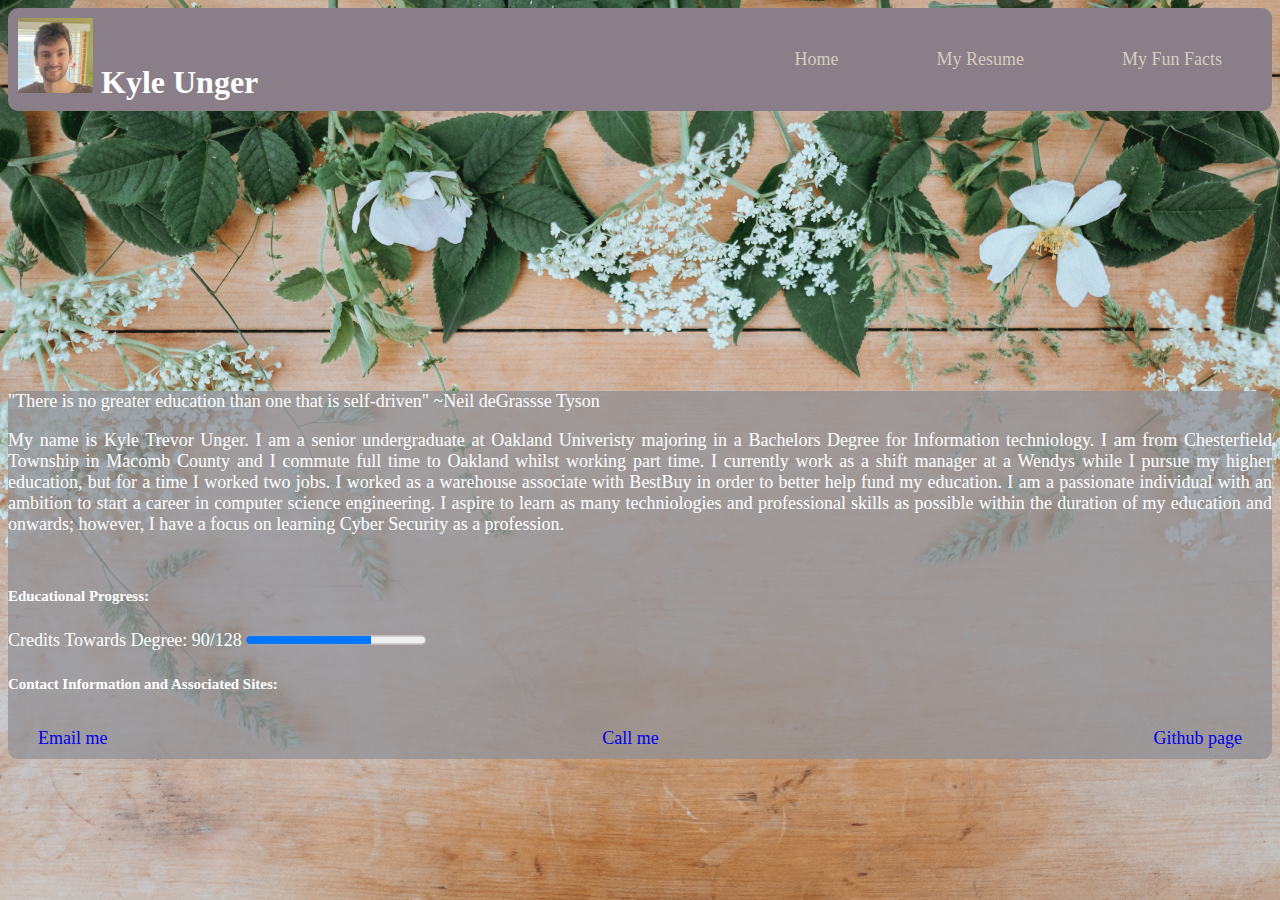
==== index.html @ aef0980e "CSS styling changes and reactive background image" ====
<!DOCTYPE html>
<!--Thiss is my resume-->
<html lang="en">

<head>
    <meta charset="UTF-8" />
    <meta name="" viewport" content="" width=device-width, initial-scale="1.0" <title>
    <title>Kyle Unger</title>
    <!--link to favicon-->
    <link rel="shortcut icon" href="img/bearfav.png" type="image/x-icon">

    <!--CSS libraries / files-->
    <!-- JS libraries/files-->
</head>

<body>
    <header id="page_header">

        <!--CSS file link-->
        <link rel="stylesheet" href="css/style.css" />

        <!--Nav menu container-->
        <nav id="navbar" class="navbar">

            <!--logo container-->
            <div id="logocontainer" class="logo">
                <img src="img/profile.jpg.png" alt="profile portfolio" height="75" width="75">
                <span><strong>Kyle Unger</strong></span>
            </div>

            <ul class="nav-links">

                <!--HAMBURGER menu checkbox-->
                <input type="checkbox" id="checkbox_toggle" />
                <label for="checkbox_toggle" class="hamburger">&#9776;</label>

                <!--Nav Menu Options-->
                <div class="menu">
                    <li><a href="./index.html" class="navOption">Home</a></li>
                    <li><a href="html/my_resume.html" class="navOption">My Resume</a></li>
                    <li> <a href="html/my_fun_facts.html" class="navOption">My Fun Facts</a></li>

                </div>
            </ul>
        </nav>
    </header>




    <footer id="page_footer" class="page_footer">

        <p> "There is no greater education than one that is self-driven" ~Neil deGrassse Tyson</p>
        <div class="intro">
            <p>My name is Kyle Trevor Unger. I am a senior undergraduate at Oakland Univeristy majoring in a Bachelors
                Degree
                for Information techniology.
                I am from Chesterfield Township in Macomb County and I commute full time to Oakland whilst working part
                time. I
                currently work as a shift manager
                at a Wendys while I pursue my higher education, but for a time I worked two jobs. I worked as a
                warehouse
                associate with
                BestBuy in order to better help fund my education.
                I am a passionate individual with an ambition to start a career in computer science engineering. I
                aspire to
                learn as many techniologies and professional skills
                as possible within the duration of my education and onwards; however, I have a focus on learning Cyber
                Security
                as a profession.
            </p>

        </div>



        <h5>Educational Progress:</h5>
        <label for="creditProgress">Credits Towards Degree: 90/128</label>
        <progress id="creditProgress" value="70" max="100"> 70% </progress>

        <h5>Contact Information and Associated Sites:</h5>
        <div class="contactinfo">
            <a href="mailto:kunger@oakland.edu">Email me</a>
            <a href="tel:+15555555555">Call me</a>
            <a href="https://github.com/Khiele">Github page</a>
        </div>



    </footer>
</body>
---- css/style.css ----
/*resets the browsers styling and choose alt box model option */

.layout {
    width: 1366px;
    height: 768px;

    display: grid;
    grid:
        "header" auto "main" 1fr "footer" auto / 1fr;
    gap: 8px;

}

.header {
    grid-area: header;
}

.main {
    grid-area: main;
}

.footer {
    grid-area: footer;


}


body {
    font-family: cursive;
    background-image: url("../img/background2.png");
    background-repeat: no-repeat;
    background-size: cover;
    background-attachment: fixed;
    background-image: center;

}

a {
    text-decoration: none;
}

li {
    list-style: none;
}

table,
th,
td {
    border: 1px solid white;

}

/*style the layout of the navbar */
.navbar {
    display: flex;
    justify-content: space-between;
    align-items: center;
    padding: 10px;
    background-color: rgb(138, 126, 137);
    border-radius: 10px;
    color: #ffffff;
    margin-bottom: 280px;
    m
}

.nav-links a {
    color: #d4cdbf
}

/* styling of the logo */
.logo {
    font-size: 32px;
}

/*styling the menu */

.menu {
    display: flex;
    gap: 1em;
    font-size: 18px;
}

/*sudo class lists */
.menu li:hover {
    background-color: #bfbcbe;
    border-radius: 5px;
    /*transition for hover of menu*/
    transition: 0.3s, ease-in;
}

.menu li {
    padding: 10px 40px;
}

/*hiding checkbox */
input[type=checkbox] {
    display: none;
}

.hamburger {
    display: none;
    font-size: 24px;
    user-select: none;
}

/*responsive design using CSS queries */
@media (max-width: 786px) {
    .menu {
        display: none;
        position: absolute;
        background-color: teal;
        right: 0;
        left: 0;
        text-align: center;
        padding: 16px;

    }


    .menu li:hover {
        display: inline-block;
        background-color: blanchedalmond;
        transition: 0.3s, ease;

    }

    .menu li+li {
        margin-top: 12px;
    }

    input[type=checkbox]:checked~.menu {
        display: block;
    }

    .hamburger {
        display: block;
    }

}

/* styling of footer and main content based off hero section design template */
.page_footer {
    color: #ffffff;
    font-size: 18px;
    background-color: rgba(144, 144, 150, 0.749);

    border-radius: 10px;

}

.contactinfo {
    display: flex;
    justify-content: space-between;
    padding: 10px 30px;
}

/* intro paragraph spacing */
.intro {
    text-align: justify;

    padding-bottom: 10px;
}
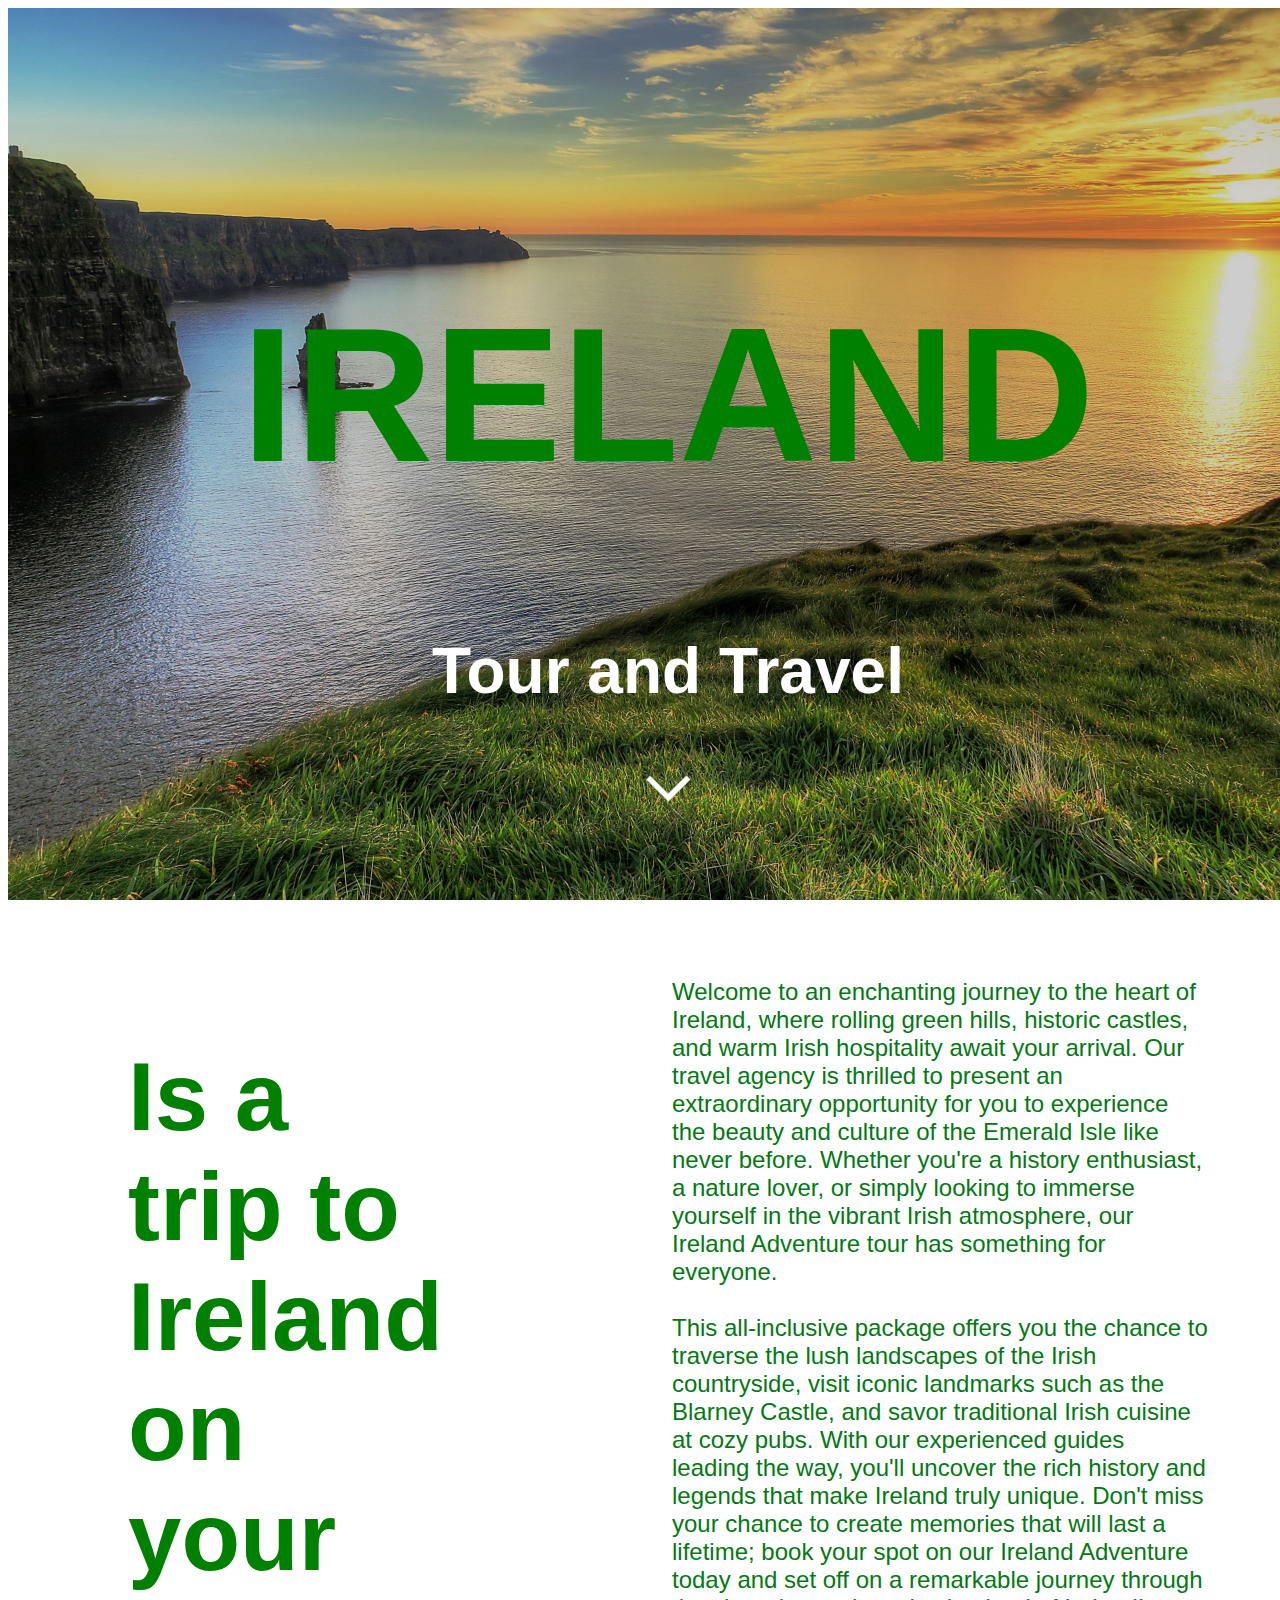
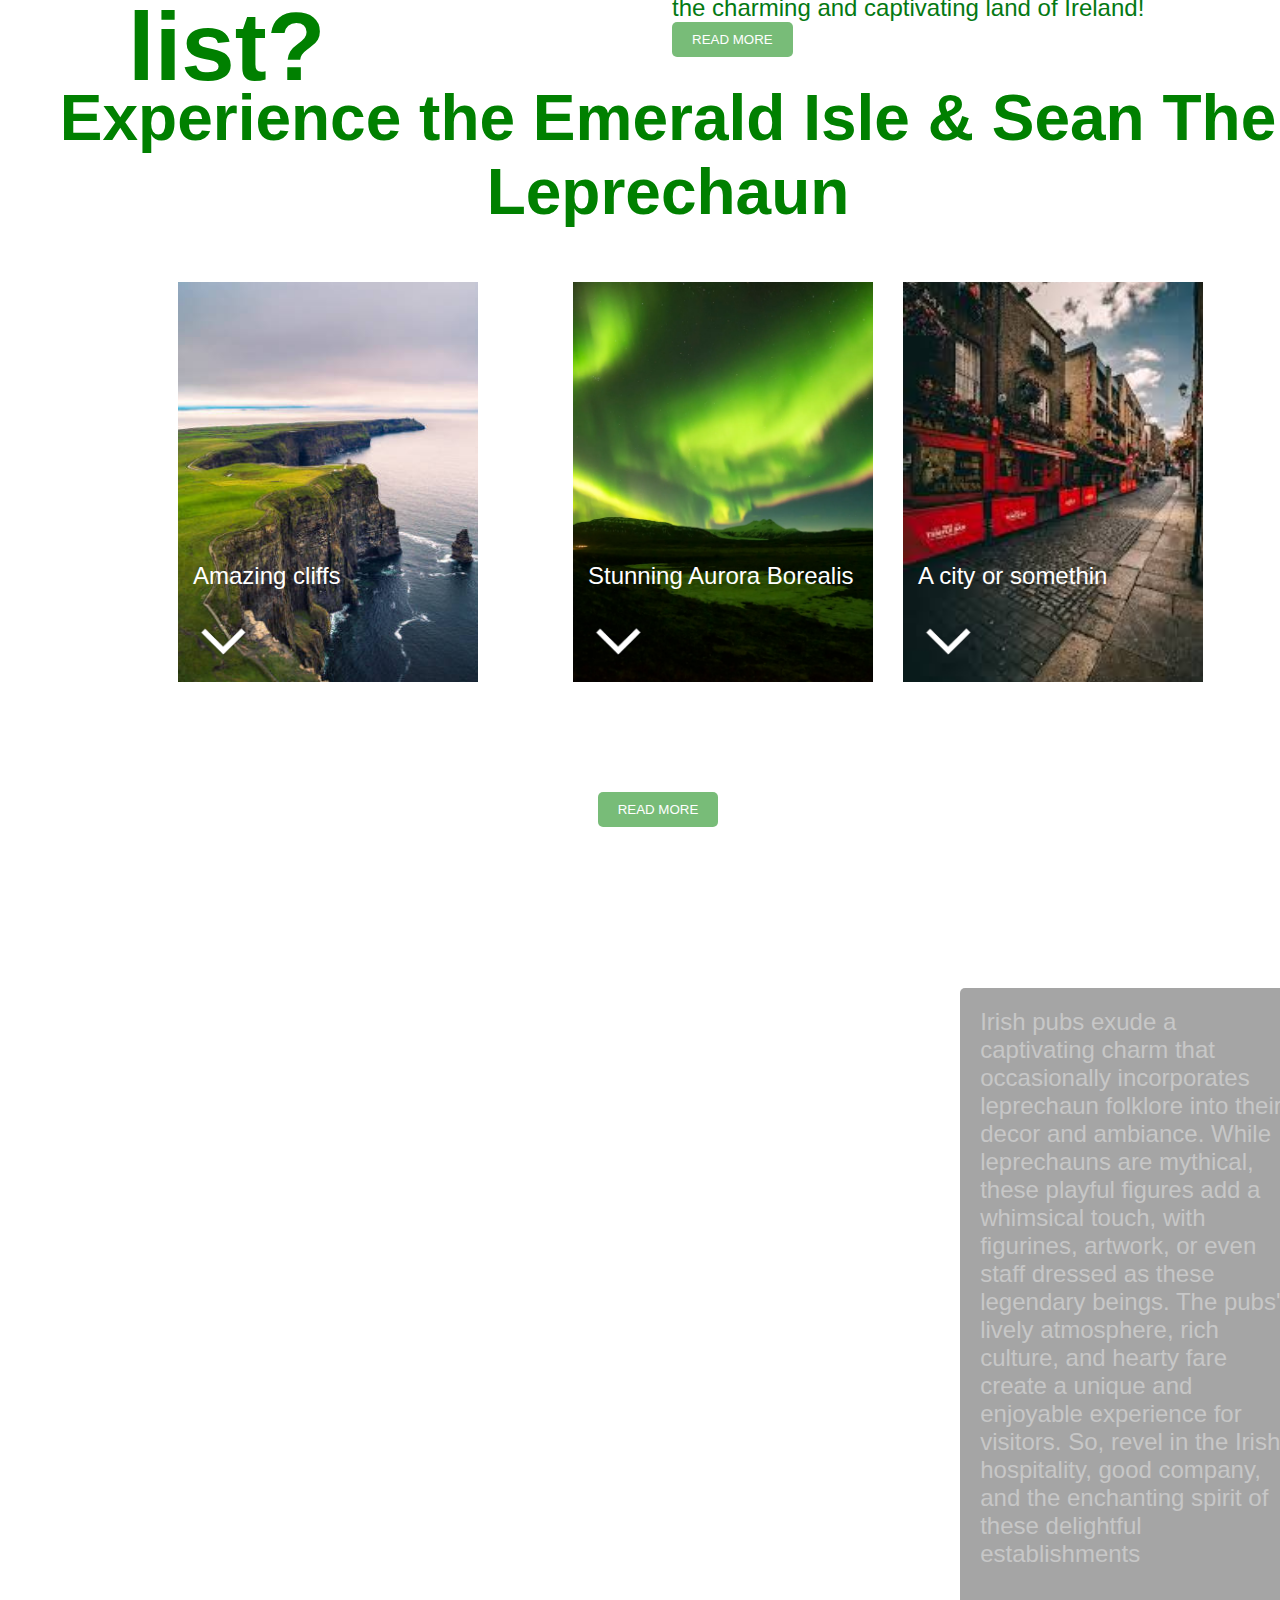
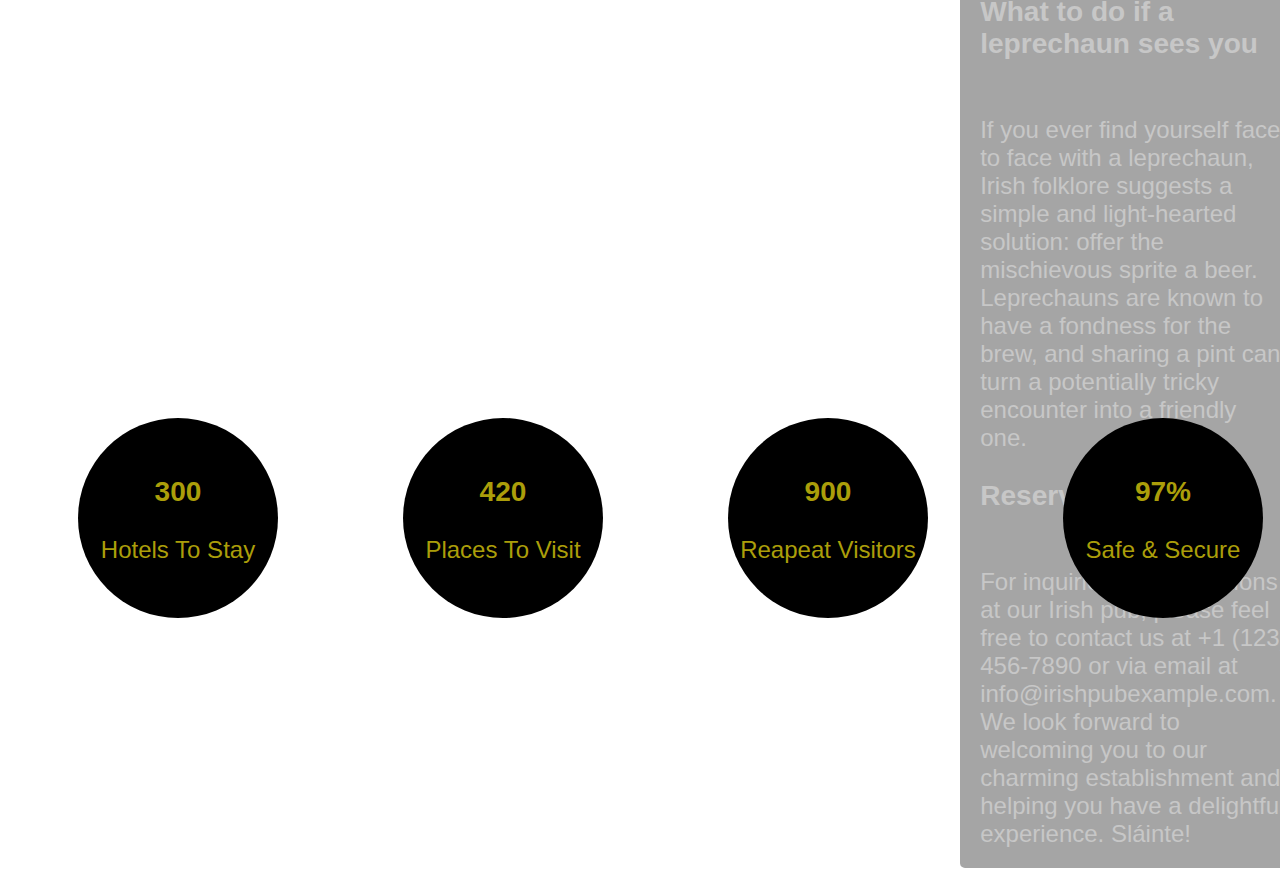
==== commit 95d60ad4: "start of homework 4" ====
--- a/index.html
+++ b/index.html
@@ -19,72 +19,173 @@
         <!--CSS file link-->
         <link rel="stylesheet" href="css/style.css" />
 
-        <!--Nav menu container-->
-        <nav id="navbar" class="navbar">
-
-            <!--logo container-->
-            <div id="logocontainer" class="logo">
-                <img src="img/profile.jpg.png" alt="profile portfolio" height="75" width="75">
-                <span><strong>Kyle Unger</strong></span>
-            </div>
-
-            <ul class="nav-links">
-
-                <!--HAMBURGER menu checkbox-->
-                <input type="checkbox" id="checkbox_toggle" />
-                <label for="checkbox_toggle" class="hamburger">&#9776;</label>
-
-                <!--Nav Menu Options-->
-                <div class="menu">
-                    <li><a href="./index.html" class="navOption">Home</a></li>
-                    <li><a href="html/my_resume.html" class="navOption">My Resume</a></li>
-                    <li> <a href="html/my_fun_facts.html" class="navOption">My Fun Facts</a></li>
-
-                </div>
-            </ul>
-        </nav>
     </header>
 
+    <!--Title Page-->
+    <section id="titlePage" class="titlePage">
+        <div class="section1heading">
+            <h1>IRELAND</h1>
+        </div>
+        <h2>Tour and Travel</h2>
+        <div class="arrow-container">
+            <a href="#scroll-down" class="arrowtitle-link"><img src="img/arrow.png" class="arrow-image"> </a>
+        </div>
 
+    </section>
 
+    <!--Section 2-->
+    <section id="section2" class="section2">
+        <!--section 2 heading-->
+        <div class="section2heading">
+            <h1>Is a trip to Ireland on your list?</h1>
+        </div>
+        <!--section 2 content-->
+        <div class="section2content">
+            <content>
+                Welcome to an enchanting journey to the heart of Ireland, where rolling green hills, historic castles,
+                and warm Irish hospitality await your arrival. Our travel agency is thrilled to present an extraordinary
+                opportunity for you to experience the beauty and culture of the Emerald Isle like never before. Whether
+                you're a history enthusiast, a nature lover, or simply looking to immerse yourself in the vibrant Irish
+                atmosphere, our Ireland Adventure tour has something for everyone.
+            </content>
+            <br>
+            <br>
+            <content>
+                This all-inclusive package offers you the chance to traverse the lush landscapes of the Irish
+                countryside, visit iconic landmarks such as the Blarney Castle, and savor traditional Irish cuisine at
+                cozy pubs. With our experienced guides leading the way, you'll uncover the rich history and legends that
+                make Ireland truly unique. Don't miss your chance to create memories that will last a lifetime; book
+                your spot on our Ireland Adventure today and set off on a remarkable journey through the charming and
+                captivating land of Ireland!
+            </content>
+            <br>
+            <!--Button for read more-->
+            <a href="more-content.html">
+                <button class="buttonContainer">Read More</button>
+            </a>
+        </div>
+
+    </section>
+    <!--Section 3 structuring-->
+    <div class="section3">
+        <section>
+            <div class="section3heading">
+                <h1>Experience the Emerald Isle & Sean The Leprechaun</h1>
+            </div>
+            <div class="sect3grid">
+                <div class="sect3col1">
+                    <div class="sect3content">
+                        <content>
+                            <p>Amazing cliffs</p>
+                            <a href="#scroll-down" class="arrow-link"><img src="img/arrow.png" class="arrow-image">
+                            </a>
+                        </content>
+                    </div>
+                </div>
+                <div class="sect3col2">
+                    <div class="sect3content">
+                        <content>
+                            <p>Stunning Aurora Borealis</p>
+                            <a href="#scroll-down" class="arrow-link"><img src="img/arrow.png" class="arrow-image">
+                            </a>
+                        </content>
+                    </div>
+                </div>
+                <div class="sect3col3">
+                    <div class="sect3content">
+                        <content>
+                            <p>A city or somethin</p>
+                            <a href="#scroll-down" class="arrow-link"><img src="img/arrow.png" class="arrow-image">
+                            </a>
+                        </content>
+                    </div>
+                </div>
+            </div>
+            <!--Button for read more-->
+            <div class="section3button">
+                <a href="more-content.html">
+                    <button class="buttonContainer">Read More</button>
+                </a>
+            </div>
+        </section>
+    </div>
+    <!--section 4 strucuring-->
+    <section id="section4" class="section4">
+        <!--section 4 heading-->
+        <div class="section4heading">
+            <h1>Leprechauns, Rainbows, Pots of Gold, Pints of Beer</h1>
+        </div>
+        <!--section 4 content-->
+        <div class="section4content">
+            <content>
+                Irish pubs exude a captivating charm that occasionally incorporates leprechaun folklore into their
+                decor
+                and ambiance. While leprechauns are mythical, these playful figures add a whimsical touch, with
+                figurines, artwork, or even staff dressed as these legendary beings. The pubs' lively atmosphere,
+                rich
+                culture, and hearty fare create a unique and enjoyable experience for visitors. So, revel in the
+                Irish
+                hospitality, good company, and the enchanting spirit of these delightful establishments
+            </content>
+            <br>
+            <h3>What to do if a leprechaun sees you</h3>
+            <br>
+            <content>
+                If you ever find yourself face to face with a leprechaun, Irish folklore suggests a simple and
+                light-hearted solution: offer the mischievous sprite a beer. Leprechauns are known to have a fondness
+                for the brew, and sharing a pint can turn a potentially tricky encounter into a friendly one.
+            </content>
+            <br>
+            <h3>Reservations</h3>
+            <br>
+            <content>
+                For inquiries or reservations at our Irish pub, please feel free to contact us at +1 (123) 456-7890 or
+                via email at info@irishpubexample.com. We look forward to welcoming you to our charming establishment
+                and helping you have a delightful experience. Sláinte!
+            </content>
+        </div>
+    </section>
+    <!--Section 5 structuring-->
+    <div class="section5">
+        <section>
+            <div class="sect5grid">
+                <div class="sect5col1">
+                    <div class="sect5content">
+                        <content>
+                            <h3>300</h3>
+                            <p>Hotels To Stay</p>
+                        </content>
+                    </div>
+                </div>
+                <div class="sect5col2">
+                    <div class="sect5content">
+                        <content>
+                            <h3>420</h3>
+                            <p>Places To Visit</p>
+                        </content>
+                    </div>
+                </div>
+                <div class="sect5col3">
+                    <div class="sect5content">
+                        <content>
+                            <h3>900</h3>
+                            <p>Reapeat Visitors</p>
+                        </content>
+                    </div>
+                </div>
+                <div class="sect5col4">
+                    <div class="sect5content">
+                        <content>
+                            <h3>97%</h3>
+                            <p>Safe & Secure</p>
+                        </content>
+                    </div>
+                </div>
+            </div>
+        </section>
+    </div>
 
     <footer id="page_footer" class="page_footer">
-
-        <p> "There is no greater education than one that is self-driven" ~Neil deGrassse Tyson</p>
-        <div class="intro">
-            <p>My name is Kyle Trevor Unger. I am a senior undergraduate at Oakland Univeristy majoring in a Bachelors
-                Degree
-                for Information techniology.
-                I am from Chesterfield Township in Macomb County and I commute full time to Oakland whilst working part
-                time. I
-                currently work as a shift manager
-                at a Wendys while I pursue my higher education, but for a time I worked two jobs. I worked as a
-                warehouse
-                associate with
-                BestBuy in order to better help fund my education.
-                I am a passionate individual with an ambition to start a career in computer science engineering. I
-                aspire to
-                learn as many techniologies and professional skills
-                as possible within the duration of my education and onwards; however, I have a focus on learning Cyber
-                Security
-                as a profession.
-            </p>
-
-        </div>
-
-
-
-        <h5>Educational Progress:</h5>
-        <label for="creditProgress">Credits Towards Degree: 90/128</label>
-        <progress id="creditProgress" value="70" max="100"> 70% </progress>
-
-        <h5>Contact Information and Associated Sites:</h5>
-        <div class="contactinfo">
-            <a href="mailto:kunger@oakland.edu">Email me</a>
-            <a href="tel:+15555555555">Call me</a>
-            <a href="https://github.com/Khiele">Github page</a>
-        </div>
-
 
 
     </footer>
--- a/css/style.css
+++ b/css/style.css
@@ -1,163 +1,357 @@
-/*resets the browsers styling and choose alt box model option */
-
-.layout {
-    width: 1366px;
-    height: 768px;
-
+/*styling of all h2 headers */
+h2 {
+    text-align: center;
+    color: #ffffff;
+    font-size: 4em;
+    font-family: Arial, Helvetica, sans-serif;
+}
+
+/*CSS for section one */
+.titlePage {
+
+    height: 100vh;
+    width: 100vw;
+
+    background-image: url("../img/irelandHome.png");
+    padding: 20px;
+    background-repeat: no-repeat;
+    background-size: cover;
+    background-attachment: fixed;
+    background-position: center center;
+}
+
+.section1heading {
+    text-align: center;
+    margin-top: 20%;
+    color: #008000;
+    font-size: 6em;
+    font-family: Arial, Helvetica, sans-serif;
+}
+
+/*CSS layout for section 2 */
+.section2 {
+    height: 70vh;
+    width: 100vw;
+
+
+    /*Two column CSS layout */
     display: grid;
     grid:
-        "header" auto "main" 1fr "footer" auto / 1fr;
+        "section2heading section2content" 1fr / 1fr 1fr;
     gap: 8px;
 
-}
-
-.header {
-    grid-area: header;
-}
-
-.main {
-    grid-area: main;
-}
-
-.footer {
-    grid-area: footer;
-
-
-}
-
-
-body {
-    font-family: cursive;
-    background-image: url("../img/background2.png");
-    background-repeat: no-repeat;
-    background-size: cover;
-    background-attachment: fixed;
-    background-image: center;
-
-}
-
-a {
-    text-decoration: none;
-}
-
-li {
-    list-style: none;
-}
-
-table,
-th,
-td {
-    border: 1px solid white;
-
-}
-
-/*style the layout of the navbar */
-.navbar {
+
+    background-image: url("../img/lighthouse.png");
+    padding: 20px;
+    background-repeat: no-repeat;
+    background-size: cover;
+    background-attachment: fixed;
+    background-position: center center;
+}
+
+.section2heading {
+    grid-area: section2heading;
+    text-align: left;
+    margin-top: 10px;
+    margin-right: 200px;
+    margin-left: 100px;
+    color: #008000;
+    font-size: 3em;
+    font-family: Arial, Helvetica, sans-serif;
+}
+
+.section2content {
+    grid-area: section2content;
+    margin-top: 10px;
+    padding-right: 100px;
+    margin-bottom: 10px;
+    text-align: left;
+    color: #047913;
+    font-size: 1.5em;
+    font-family: 'Franklin Gothic Medium', 'Arial Narrow', Arial, sans-serif;
+}
+
+
+
+/* Section 3 styling */
+.section3 {
+    height: 100vh;
+    width: 100vw;
+
+    background-image: url("../img/flowers.png");
+    padding: 20px;
+    background-repeat: no-repeat;
+    background-size: cover;
+    background-attachment: fixed;
+    background-position: center center;
+}
+
+.section3heading {
+    text-align: center;
+    margin-top: 10px;
+    color: #008000;
+    font-size: 2em;
+    font-family: Arial, Helvetica, sans-serif;
+}
+
+/* setting the grid of the three pictures setting */
+.sect3grid {
+    display: grid;
+    grid:
+        "sect3col1 sect3col2 sect3col3" 0.7fr / 1fr 1fr 1fr;
+    gap: 0px 20px;
+}
+
+.sect3col1 {
+    width: 300px;
+    height: 400px;
+
+    background-image: url("../img/test1.jpg");
+    background-repeat: no-repeat;
+    background-size: cover;
+    background-position: 50% 50%;
+    background-position: center center;
+
+    /*css box plot margin settings */
+    grid-area: sect3col1;
+    margin-left: 150px;
+    margin-top: 10px;
+    margin-bottom: 10px;
+
+}
+
+.sect3col2 {
+    width: 300px;
+    height: 400px;
+
+    background-image: url("../img/aurora.png");
+    background-repeat: no-repeat;
+    background-size: cover;
+    background-position: center center;
+
+
+    /*css box plot margin settings */
+    grid-area: sect3col2;
+    margin-left: 75px;
+    margin-right: 10px;
+    margin-top: 10px;
+    margin-bottom: 10px;
+}
+
+.sect3col3 {
+
+    width: 300px;
+    height: 400px;
+
+    grid-area: sect3col3;
+    background-image: url("../img/city.png");
+    background-repeat: no-repeat;
+    background-size: cover;
+    background-position: center center;
+
+    /*css box plot margin settings */
+    margin-right: 150px;
+    margin-top: 10px;
+    margin-bottom: 10x;
+}
+
+.sect3content {
+    margin-top: 280px;
+    padding-left: 15px;
+    text-align: left;
+    color: #ffffff;
+    font-size: 1.5em;
+    font-family: 'Franklin Gothic Medium', 'Arial Narrow', Arial, sans-serif;
+}
+
+.section3button {
+    text-align: center;
+    margin-top: 100px;
+    padding-right: 20px;
+}
+
+
+/*CSS layout for section 4 */
+.section4 {
+    height: 100vh;
+    width: 100vw;
+
+
+    /*Two column CSS layout */
+    display: grid;
+    grid:
+        "section2heading section2content" 1fr / 1fr 1fr;
+    gap: 8px;
+
+
+    background-image: url("../img/pub.png");
+    padding: 20px;
+    background-repeat: no-repeat;
+    background-size: cover;
+    background-attachment: fixed;
+    background-position: center center;
+}
+
+.section4heading {
+    grid-area: section2heading;
+    text-align: left;
+    margin-top: 10px;
+    margin-right: 200px;
+    margin-left: 100px;
+    color: #ffffff;
+    font-size: 3em;
+    font-family: Arial, Helvetica, sans-serif;
+}
+
+.section4content {
+    grid-area: section2content;
+    margin-top: 10px;
+    padding-right: 100px;
+    padding: 20px;
+    margin-bottom: 10px;
+    text-align: left;
+    color: #c7c7c7;
+    font-size: 1.5em;
+    font-family: 'Franklin Gothic Medium', 'Arial Narrow', Arial, sans-serif;
+
+    background-color: #52525284;
+    border: 20px;
+    border-radius: 5px;
+}
+
+
+/* Section 5 styling */
+.section5 {
+    height: 50vh;
+    width: 100vw;
+
+    background-image: url("../img/castle2.png");
+    padding: 20px;
+    background-repeat: no-repeat;
+    background-size: cover;
+    background-attachment: fixed;
+    background-position: center center;
+}
+
+.section5heading {
+    text-align: center;
+    margin-top: 10px;
+    color: #008000;
+    font-size: 2em;
+    font-family: Arial, Helvetica, sans-serif;
+}
+
+/* setting the grid of the four pictures setting */
+.sect5grid {
+    display: grid;
+    grid:
+        "sect5col1 sect5col2 sect5col3 sect5col4" 0.7fr / 1fr 1fr 1fr 1fr;
+    gap: 0px 20px;
+}
+
+.sect5col1 {
+    width: 200px;
+    height: 200px;
+    background-color: #000000;
+    /* Black color for the circle */
+    border-radius: 50%;
+    /* Makes the background a circle */
     display: flex;
-    justify-content: space-between;
+    justify-content: center;
     align-items: center;
-    padding: 10px;
-    background-color: rgb(138, 126, 137);
-    border-radius: 10px;
-    color: #ffffff;
-    margin-bottom: 280px;
-    m
-}
-
-.nav-links a {
-    color: #d4cdbf
-}
-
-/* styling of the logo */
-.logo {
-    font-size: 32px;
-}
-
-/*styling the menu */
-
-.menu {
+
+    /*css box plot margin settings */
+    grid-area: sect5col1;
+    margin-top: 100px;
+    margin-left: 50px;
+
+
+}
+
+.sect5col2 {
+    width: 200px;
+    height: 200px;
+    background-color: #000000;
+    /* Black color for the circle */
+    border-radius: 50%;
+    /* Makes the background a circle */
     display: flex;
-    gap: 1em;
-    font-size: 18px;
-}
-
-/*sudo class lists */
-.menu li:hover {
-    background-color: #bfbcbe;
+    justify-content: center;
+    align-items: center;
+
+
+    /*css box plot margin settings */
+    grid-area: sect5col2;
+    margin-top: 100px;
+    margin-left: 50px;
+
+}
+
+.sect5col3 {
+
+    width: 200px;
+    height: 200px;
+    background-color: #000000;
+    /* Black color for the circle */
+    border-radius: 50%;
+    /* Makes the background a circle */
+    display: flex;
+    justify-content: center;
+    align-items: center;
+
+    /*css box plot margin settings */
+    margin-top: 100px;
+    margin-left: 50px;
+
+}
+
+.sect5col4 {
+
+    width: 200px;
+    height: 200px;
+    background-color: #000000;
+    /* Black color for the circle */
+    border-radius: 50%;
+    /* Makes the background a circle */
+    display: flex;
+    justify-content: center;
+    align-items: center;
+    margin-top: 100px;
+    margin-left: 60px;
+
+
+}
+
+.sect5content {
+
+    text-align: center;
+    color: #ab9e0a;
+    font-size: 1.5em;
+    font-family: 'Franklin Gothic Medium', 'Arial Narrow', Arial, sans-serif;
+}
+
+
+.buttonContainer {
+
+    background-color: #00800087;
+    color: #ffffff;
+    padding: 10px 20px;
+    border: 10px;
     border-radius: 5px;
-    /*transition for hover of menu*/
-    transition: 0.3s, ease-in;
-}
-
-.menu li {
-    padding: 10px 40px;
-}
-
-/*hiding checkbox */
-input[type=checkbox] {
-    display: none;
-}
-
-.hamburger {
-    display: none;
-    font-size: 24px;
-    user-select: none;
-}
-
-/*responsive design using CSS queries */
-@media (max-width: 786px) {
-    .menu {
-        display: none;
-        position: absolute;
-        background-color: teal;
-        right: 0;
-        left: 0;
-        text-align: center;
-        padding: 16px;
-
-    }
-
-
-    .menu li:hover {
-        display: inline-block;
-        background-color: blanchedalmond;
-        transition: 0.3s, ease;
-
-    }
-
-    .menu li+li {
-        margin-top: 12px;
-    }
-
-    input[type=checkbox]:checked~.menu {
-        display: block;
-    }
-
-    .hamburger {
-        display: block;
-    }
-
-}
-
-/* styling of footer and main content based off hero section design template */
-.page_footer {
-    color: #ffffff;
-    font-size: 18px;
-    background-color: rgba(144, 144, 150, 0.749);
-
-    border-radius: 10px;
-
-}
-
-.contactinfo {
-    display: flex;
-    justify-content: space-between;
-    padding: 10px 30px;
-}
-
-/* intro paragraph spacing */
-.intro {
-    text-align: justify;
-
-    padding-bottom: 10px;
+    text-transform: uppercase;
+    cursor: pointer;
+}
+
+/*displays all arrow pngs */
+.arrow-container {
+    text-align: center;
+    color: #ffffff;
+    font-size: 1em;
+    font-family: Arial, Helvetica, sans-serif;
+}
+
+/*size of the arrow images */
+.arrow-image {
+    width: 60px;
+    height: 60px;
 }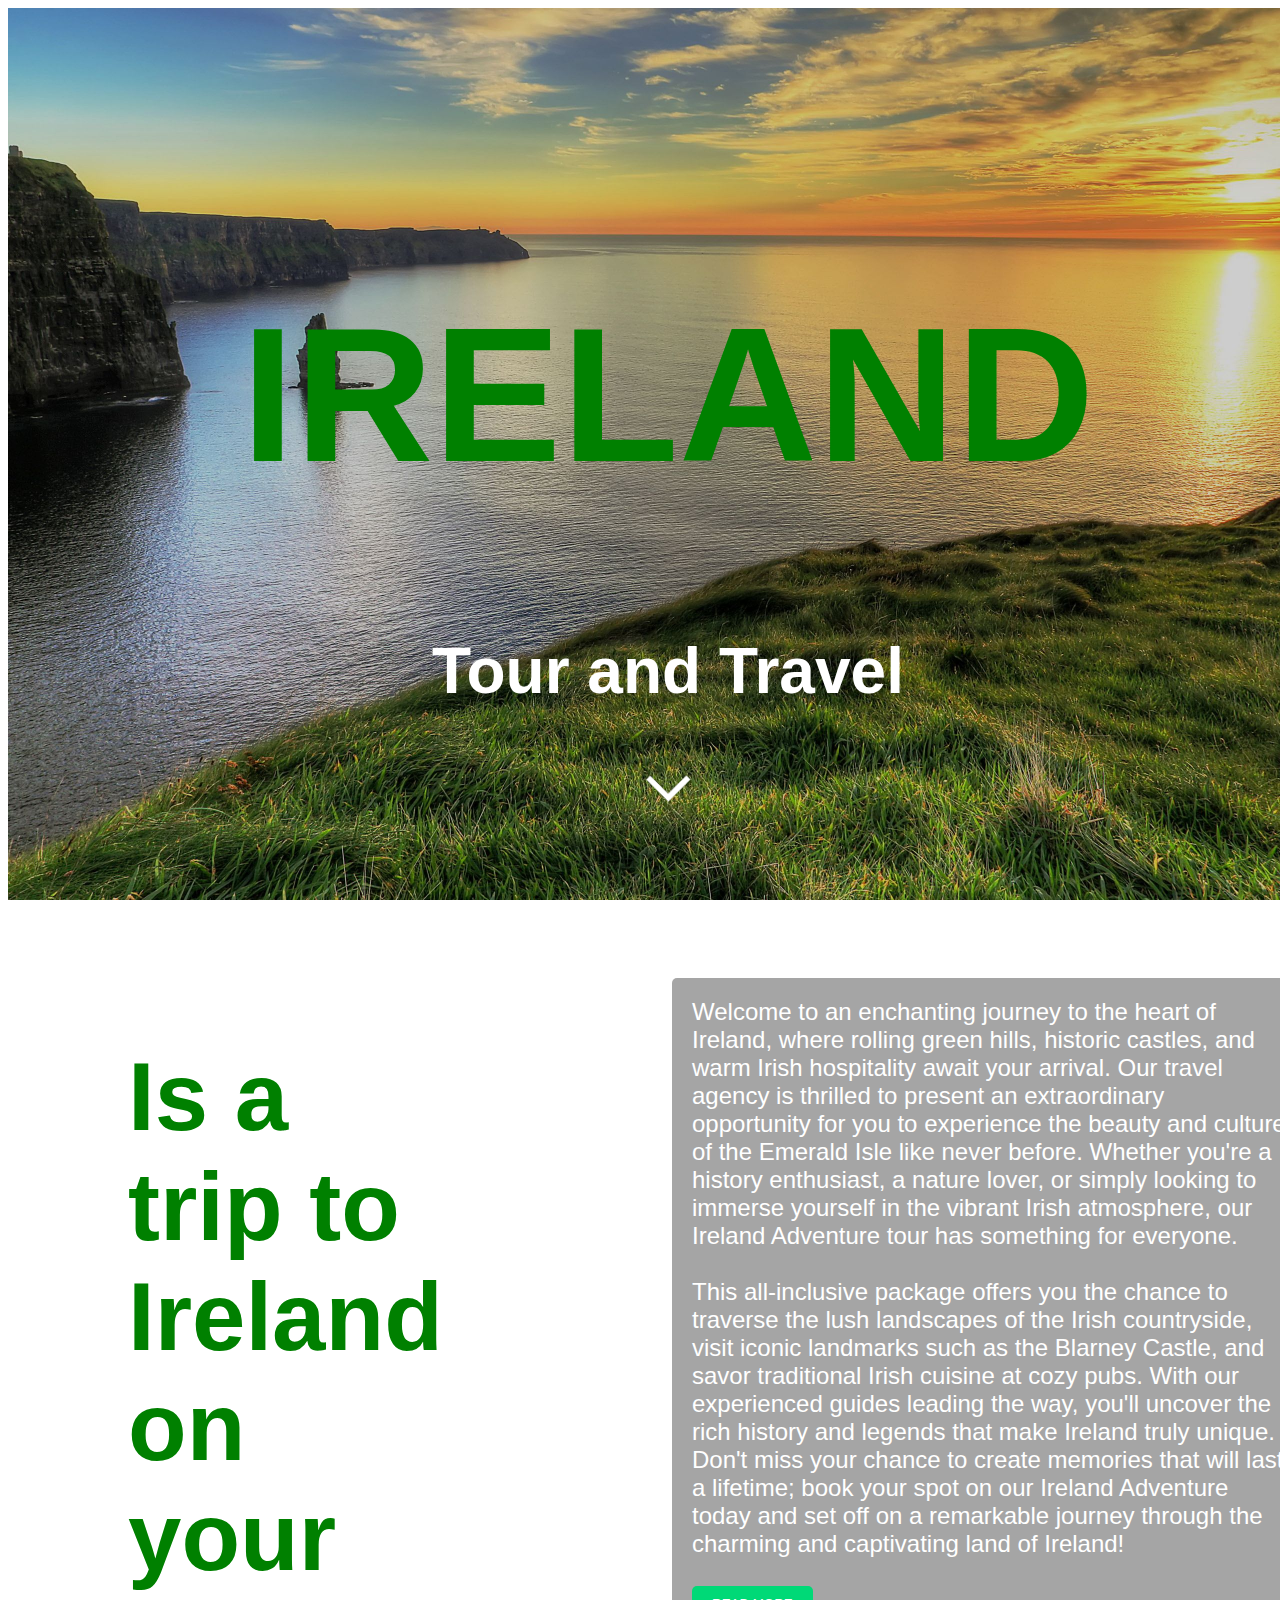
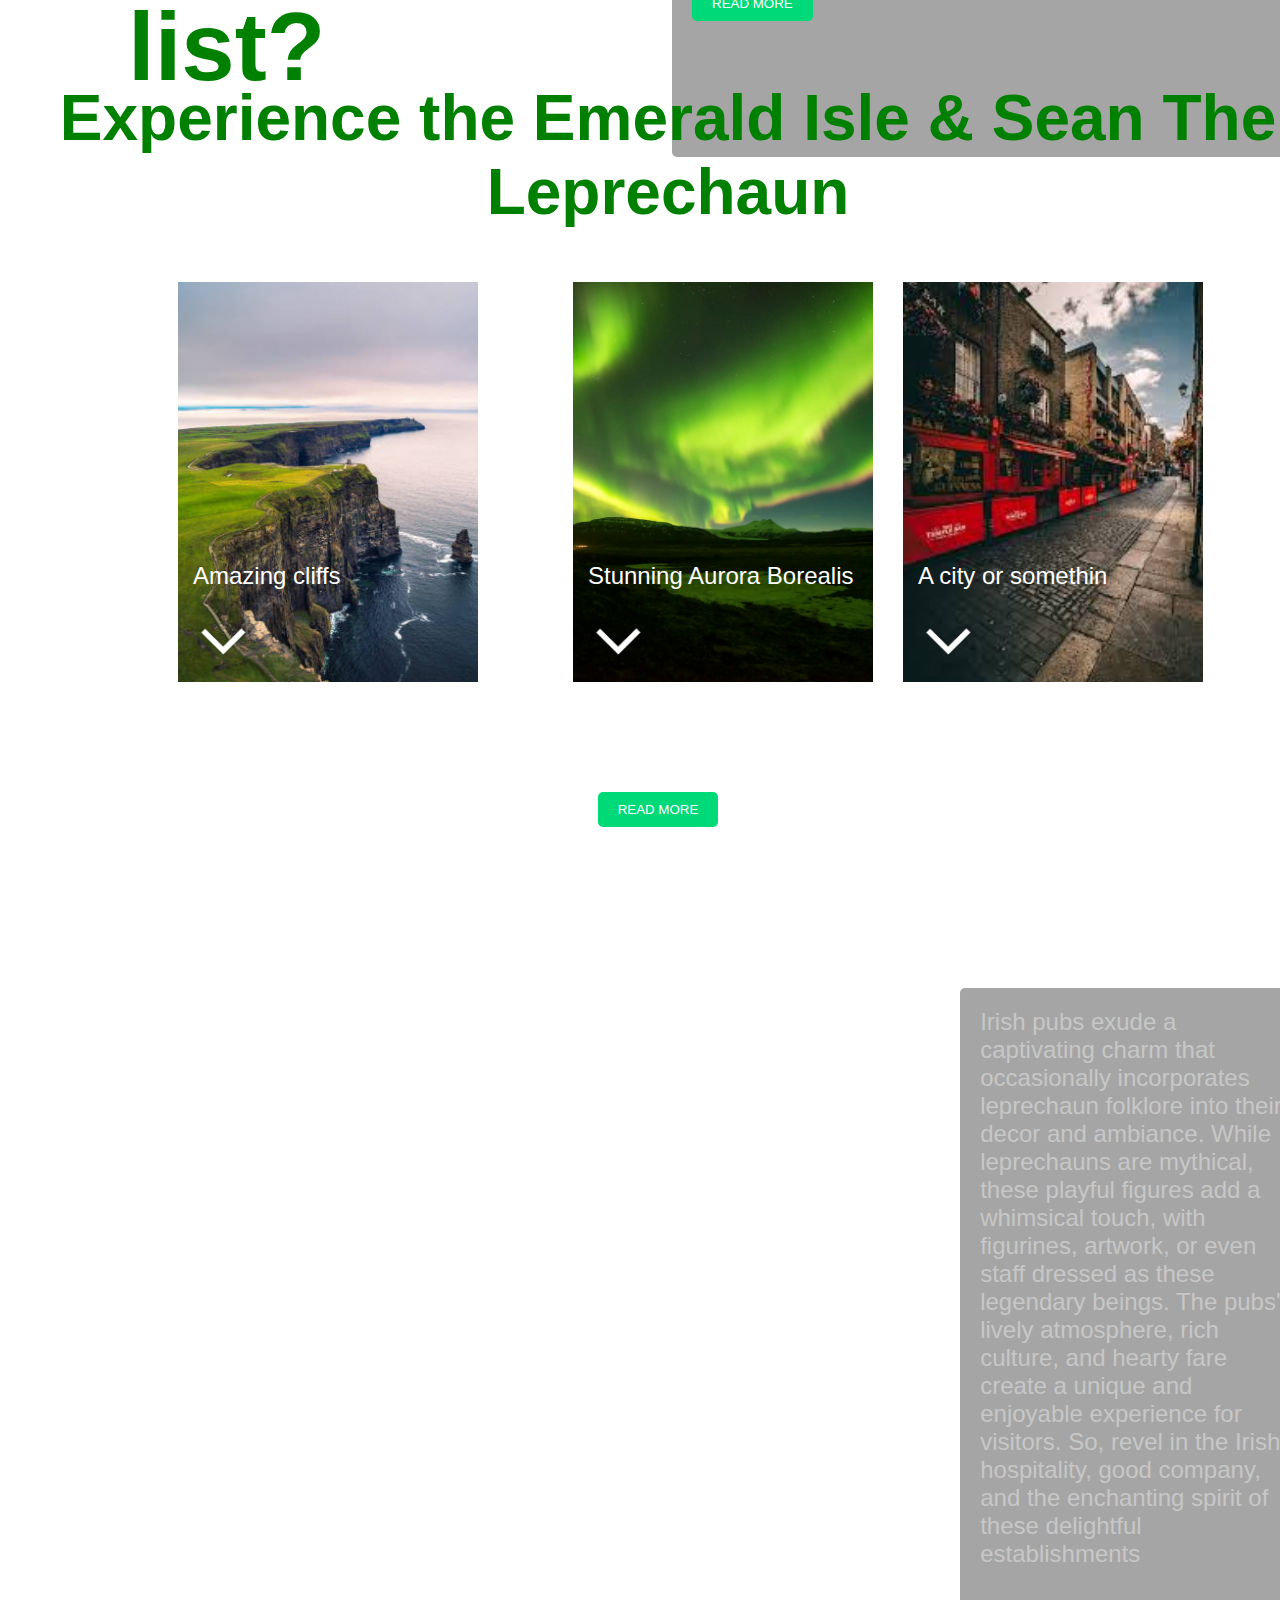
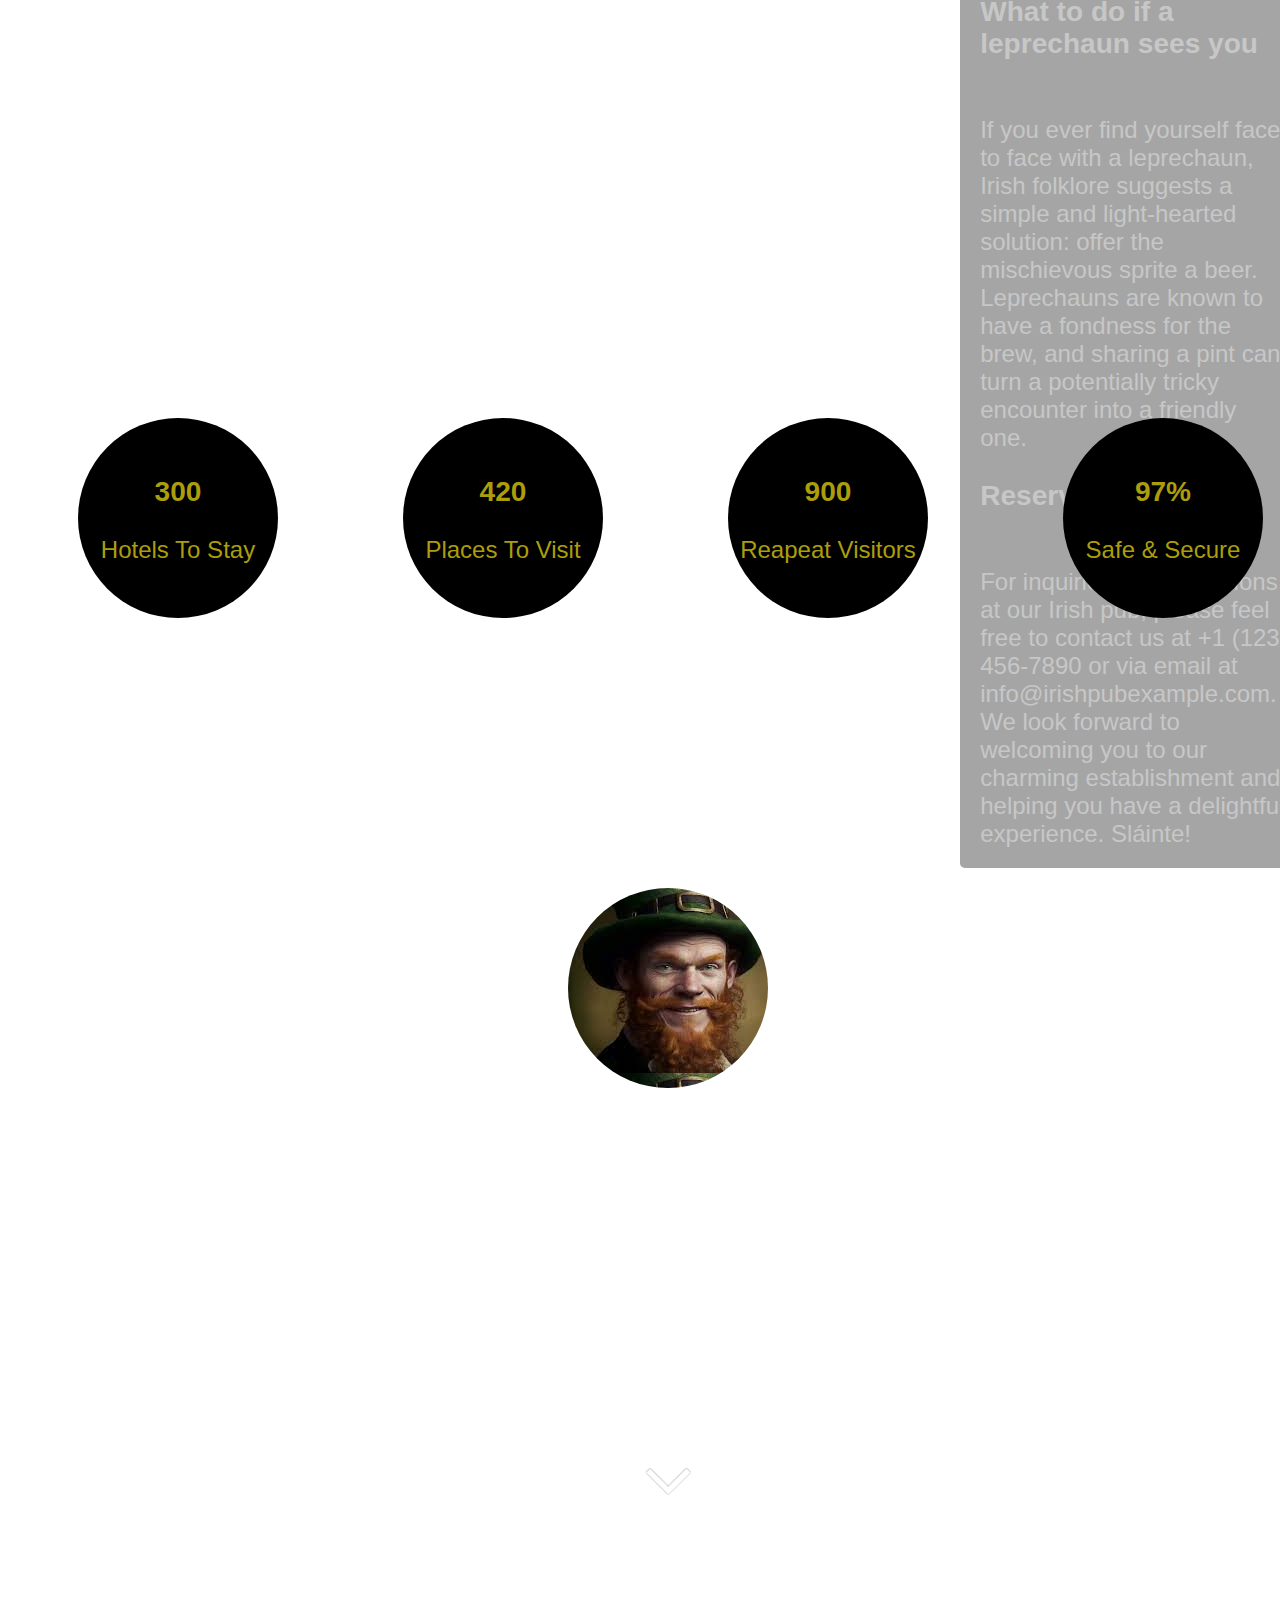
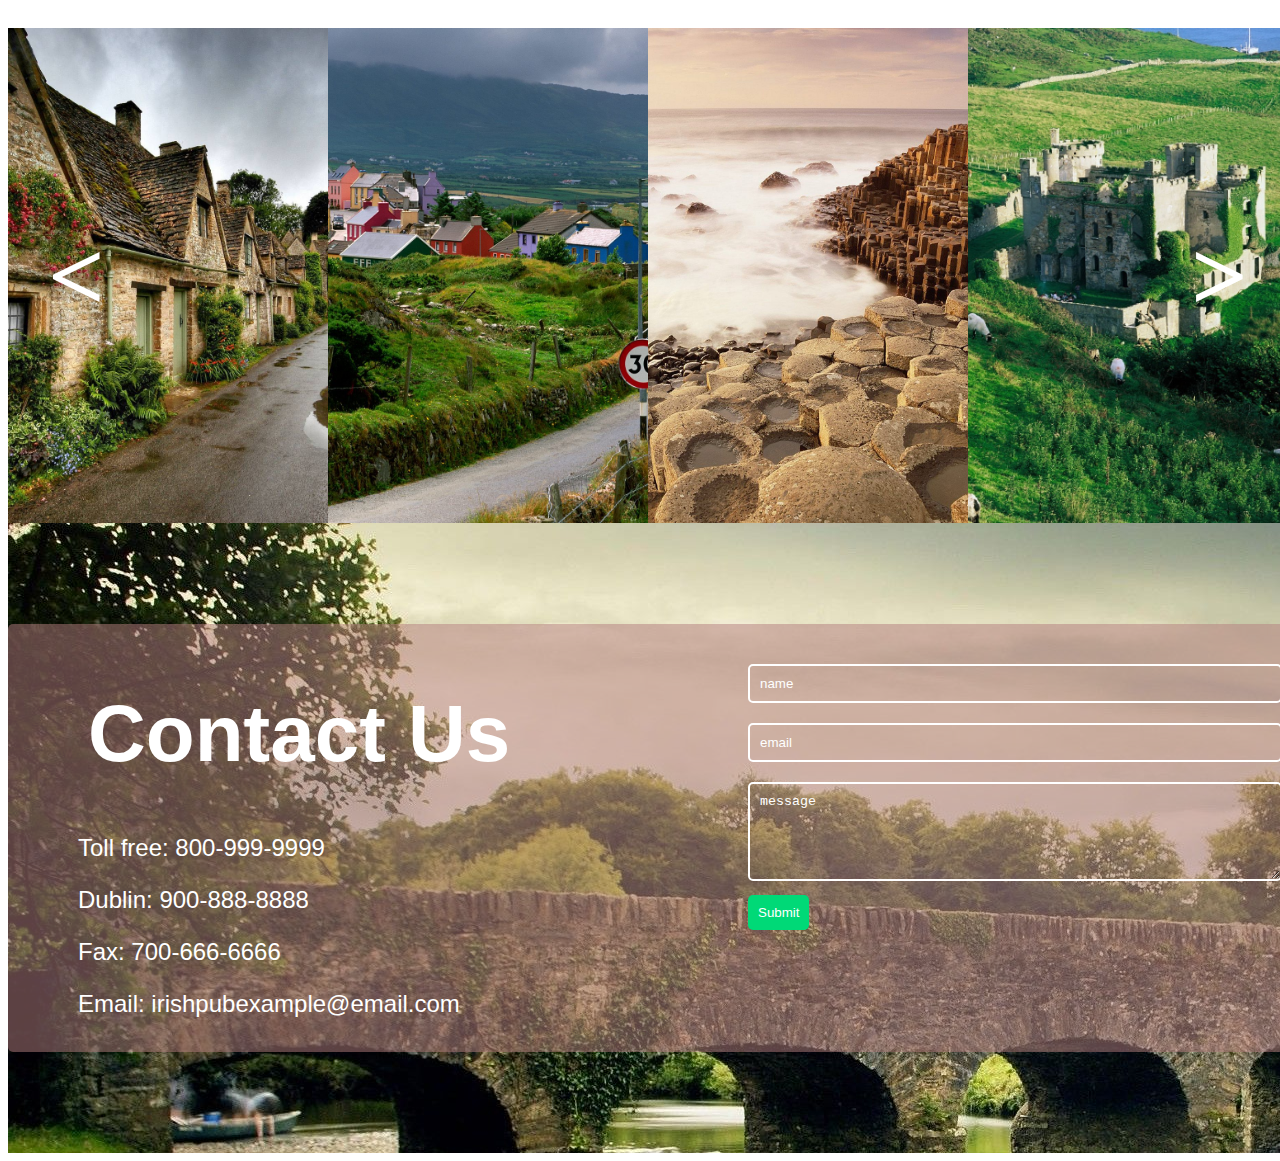
==== commit 8f015d89: "I need to fix this badly lol but it's nearly there" ====
--- a/index.html
+++ b/index.html
@@ -58,6 +58,7 @@
                 your spot on our Ireland Adventure today and set off on a remarkable journey through the charming and
                 captivating land of Ireland!
             </content>
+            <br>
             <br>
             <!--Button for read more-->
             <a href="more-content.html">
@@ -184,8 +185,73 @@
             </div>
         </section>
     </div>
+    <!--section 6-->
+    <!--Title Page-->
+    <section id="section6" class="section6">
+        <div class="section6heading">
+        </div>
+        <div class="sect6content">
+            <content>
+                <p>My visit to Ireland was an unforgettable adventure filled with breathtaking landscapes, lively pubs,
+                    and warm encounters with locals. From the iconic Cliffs of Moher to the cozy streets of Dublin, I
+                    immersed myself in the rich culture and embraced the captivating charm of the Emerald Isle. My
+                    experience in Ireland left me with lasting memories and a deep appreciation for the beauty and
+                    hospitality of this remarkable country.</p>
+                <br>
+                <p>Sean Mcglocklin
+                <p>
+            </content>
+        </div>
+        <div class="arrow-container">
+            <a href="#scroll-down" class="arrowtitle-link"><img src="img/arrow.png" class="arrow-image"> </a>
+        </div>
+    </section>
+
+    <!--section 7-->
+    <section class="section7">
+
+        <div class="image">
+            <a href="#" class="arrow left-arrow">&lt;</a>
+        </div>
+        <div class="image"></div>
+        <div class="image"></div>
+        <div class="image">
+            <a href="#" class="arrow right-arrow">&gt;</a>
+        </div>
+
+    </section>
+    <!--section 8-->
+    <section class="section8">
+        <div class="container">
+            <div class="left-column">
+                <div class="section8heading">
+                    <h1>Contact Us</h1>
+                </div>
+                <div class="section8content">
+                    <p>Toll free: 800-999-9999</p>
+                    <p>Dublin: 900-888-8888</p>
+                    <p>Fax: 700-666-6666</p>
+                    <p>Email: irishpubexample@email.com</p>
+                </div>
+
+            </div>
+            <div class="right-column">
+                <!--personal user information form-->
+                <form action="#" method="post">
+                    <input type="text" id="name" name="name" placeholder="name" required>
+                    <input type="email" id="email" name="email" placeholder="email" required>
+                    <textarea id="message" name="message" rows="5" placeholder="message" required></textarea>
+                    <input type="submit" value="Submit">
+                </form>
+            </div>
+        </div>
+    </section>
+
+
 
     <footer id="page_footer" class="page_footer">
+
+
 
 
     </footer>
--- a/css/style.css
+++ b/css/style.css
@@ -63,12 +63,18 @@
 .section2content {
     grid-area: section2content;
     margin-top: 10px;
+    margin-bottom: 10px;
     padding-right: 100px;
-    margin-bottom: 10px;
-    text-align: left;
-    color: #047913;
+    padding: 20px;
+    text-align: left;
+    color: #ffffff;
     font-size: 1.5em;
     font-family: 'Franklin Gothic Medium', 'Arial Narrow', Arial, sans-serif;
+
+    /*background to help contrast*/
+    background-color: #52525284;
+    border: 20px;
+    border-radius: 5px;
 }
 
 
@@ -164,6 +170,7 @@
     font-family: 'Franklin Gothic Medium', 'Arial Narrow', Arial, sans-serif;
 }
 
+/*positioning of button section3 */
 .section3button {
     text-align: center;
     margin-top: 100px;
@@ -173,9 +180,9 @@
 
 /*CSS layout for section 4 */
 .section4 {
+
     height: 100vh;
     width: 100vw;
-
 
     /*Two column CSS layout */
     display: grid;
@@ -214,6 +221,7 @@
     font-size: 1.5em;
     font-family: 'Franklin Gothic Medium', 'Arial Narrow', Arial, sans-serif;
 
+    /*background to help contrast*/
     background-color: #52525284;
     border: 20px;
     border-radius: 5px;
@@ -330,10 +338,210 @@
     font-family: 'Franklin Gothic Medium', 'Arial Narrow', Arial, sans-serif;
 }
 
-
+/*section 6 styling */
+.section6 {
+
+    height: 80vh;
+    width: 100vw;
+
+    background-image: url("../img/dark.png");
+    padding: 20px;
+    background-repeat: no-repeat;
+    background-size: cover;
+    background-attachment: fixed;
+    background-position: center center;
+
+    padding-top: 100px;
+}
+
+/*profile picture of Sean */
+.section6heading {
+
+    width: 200px;
+    height: 200px;
+    background-image: url("../img/sean.png");
+    /* Makes the background a circle */
+    border-radius: 50%;
+
+    /*centered circle on page */
+    margin: 0 auto;
+    display: flex;
+    justify-content: center;
+    align-items: center;
+
+}
+
+.sect6content {
+    /*Display content centered */
+    display: flex;
+
+    /*centered content */
+    text-align: center;
+    justify-content: center;
+    align-items: center;
+    font-size: x-large;
+    color: white;
+
+    /*padding*/
+    padding-left: 350px;
+    padding-right: 350px;
+
+
+}
+
+/* section 7 styling */
+.section7 {
+
+    display: grid;
+    grid-template-columns: repeat(4, 1fr);
+    /* Equally spaced columns */
+    width: 100vw;
+    height: 55vh;
+
+    overflow: hidden;
+
+
+
+}
+
+/*create a parent class for each column and each image*/
+.image {
+    background-size: cover;
+    background-position: center;
+    position: relative;
+
+}
+
+.image:nth-child(1) {
+    background-image: url('../img/house.png');
+}
+
+.image:nth-child(2) {
+    background-image: url('../img/town.png');
+}
+
+.image:nth-child(3) {
+    background-image: url('../img/rock.png');
+}
+
+.image:nth-child(4) {
+    background-image: url('../img/castle3.png');
+}
+
+/*clickable arrow for image section*/
+.arrow {
+    position: absolute;
+    top: 50%;
+    transform: translateY(-50%);
+    cursor: pointer;
+    font-size: 20px;
+}
+
+.left-arrow {
+    left: 40px;
+    color: #ffffff;
+    font-size: 100px;
+    /*removes the underline from href */
+    text-decoration: none;
+    font-weight: bold;
+}
+
+.right-arrow {
+    right: 40px;
+    color: #ffffff;
+    font-size: larger;
+    font-size: 100px;
+    text-decoration: none;
+    font-weight: bold;
+}
+
+/*section 8 styling */
+.section8 {
+    font-family: Arial, sans-serif;
+    margin: 0;
+    padding: 0;
+    background-image: url("../img/bridge.png");
+    display: flex;
+    justify-content: center;
+    align-items: center;
+    height: 70vh;
+    width: 100vw;
+
+}
+
+.section8heading {
+    text-align: left;
+    padding-left: 70px;
+    font-size: 40px;
+}
+
+.section8content {
+    text-align: left;
+    padding-left: 60px;
+}
+
+
+.container {
+    background-color: #b47f7f83;
+    padding: 10px;
+    border-radius: 5px;
+    display: flex;
+}
+
+.left-column {
+    flex: 1;
+    padding-right: 200px;
+
+    /* Blue color for the left column */
+    color: #ffffff;
+    /* White text color */
+    text-align: center;
+    font-size: x-large;
+}
+
+.right-column {
+    flex: 1;
+    padding: 20px;
+    color: #ffffff;
+}
+
+/*styling of input fields for user form */
+input[type="text"],
+input[type="email"],
+textarea {
+    width: 100%;
+    padding: 10px;
+    margin: 10px 0;
+    border: 2px solid #ffffff;
+    border-radius: 5px;
+    background-color: #00000000;
+
+}
+
+/* White color for placeholder text */
+input[type="text"]::placeholder,
+input[type="email"]::placeholder,
+textarea::placeholder {
+    color: #fff;
+}
+
+
+/*button styling for the user form */
+input[type="submit"] {
+    background-color: #00d977;
+    color: #ffffff;
+    border: none;
+    border-radius: 5px;
+    padding: 10px;
+    cursor: pointer;
+}
+
+
+
+/*button styling for section 2 and 3 */
 .buttonContainer {
 
-    background-color: #00800087;
+    background-color: #00d977;
     color: #ffffff;
     padding: 10px 20px;
     border: 10px;
@@ -342,7 +550,7 @@
     cursor: pointer;
 }
 
-/*displays all arrow pngs */
+/*displays all down arrow pngs */
 .arrow-container {
     text-align: center;
     color: #ffffff;
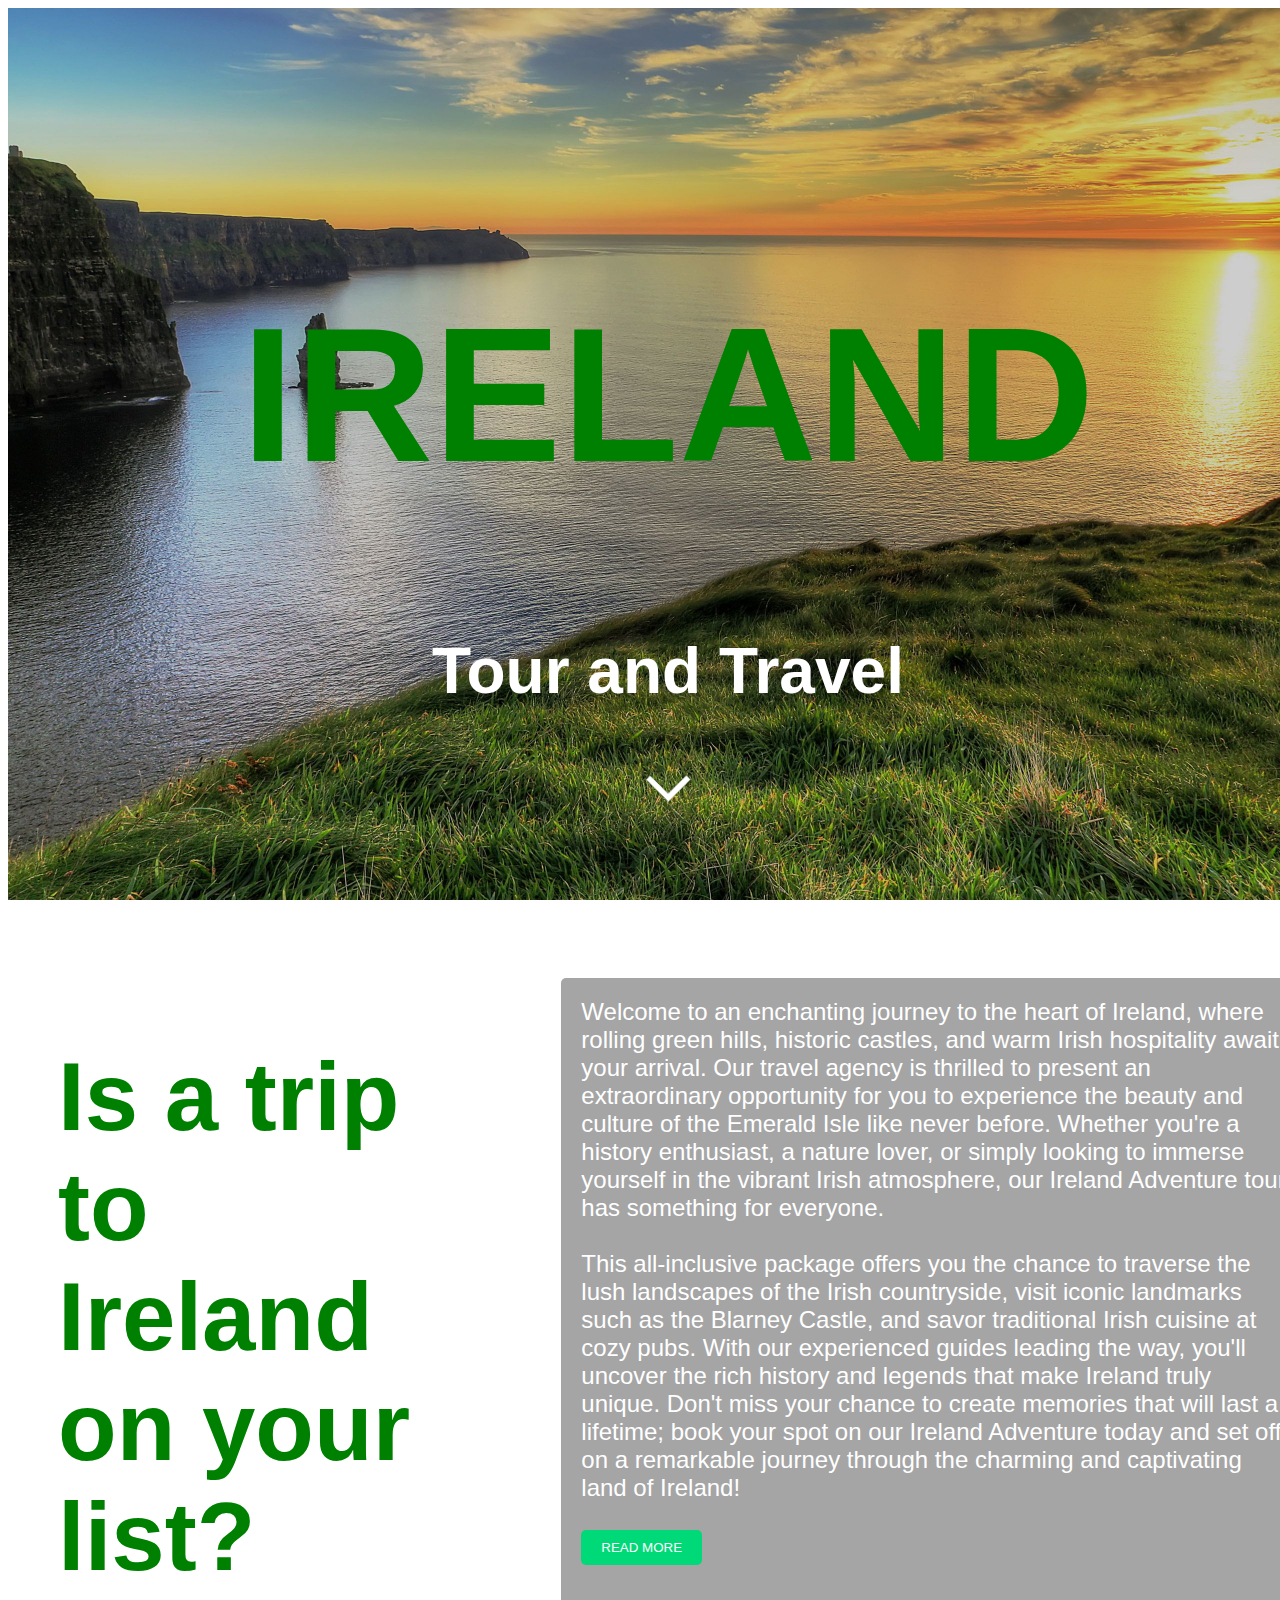
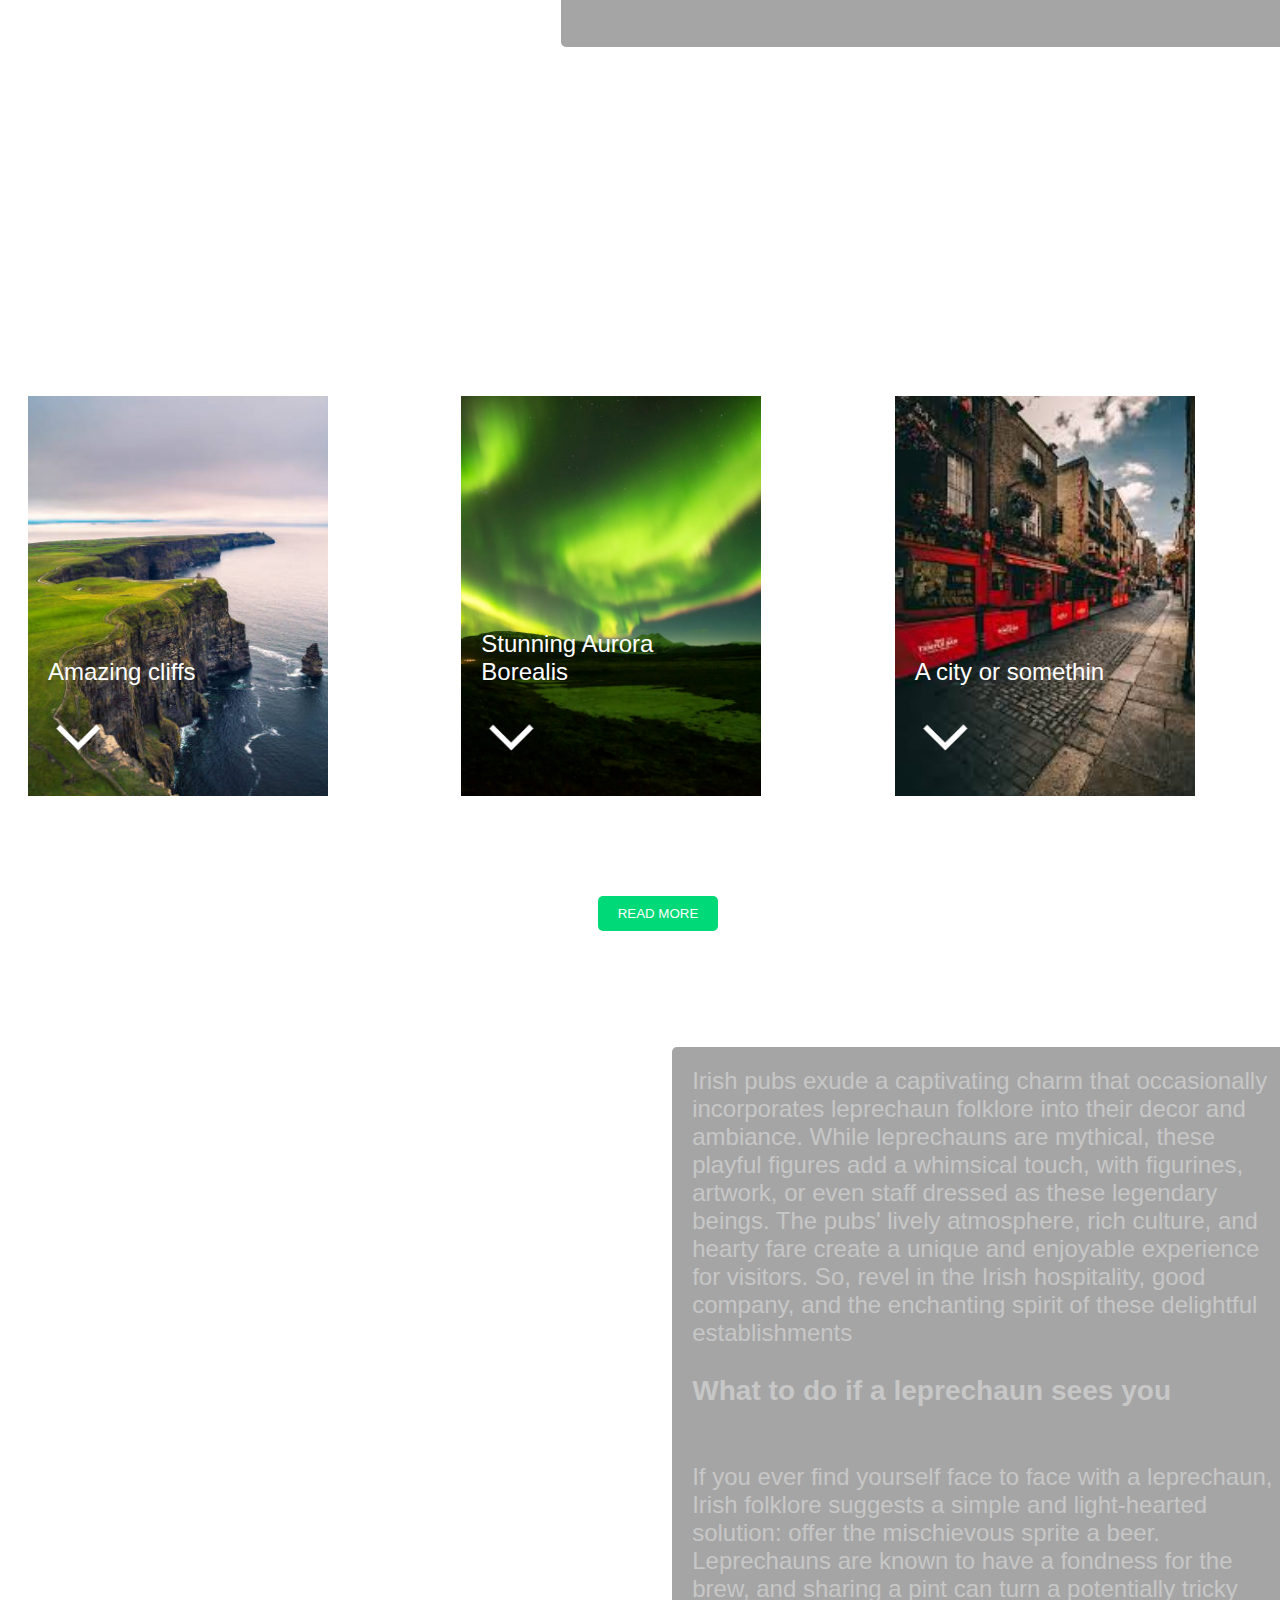
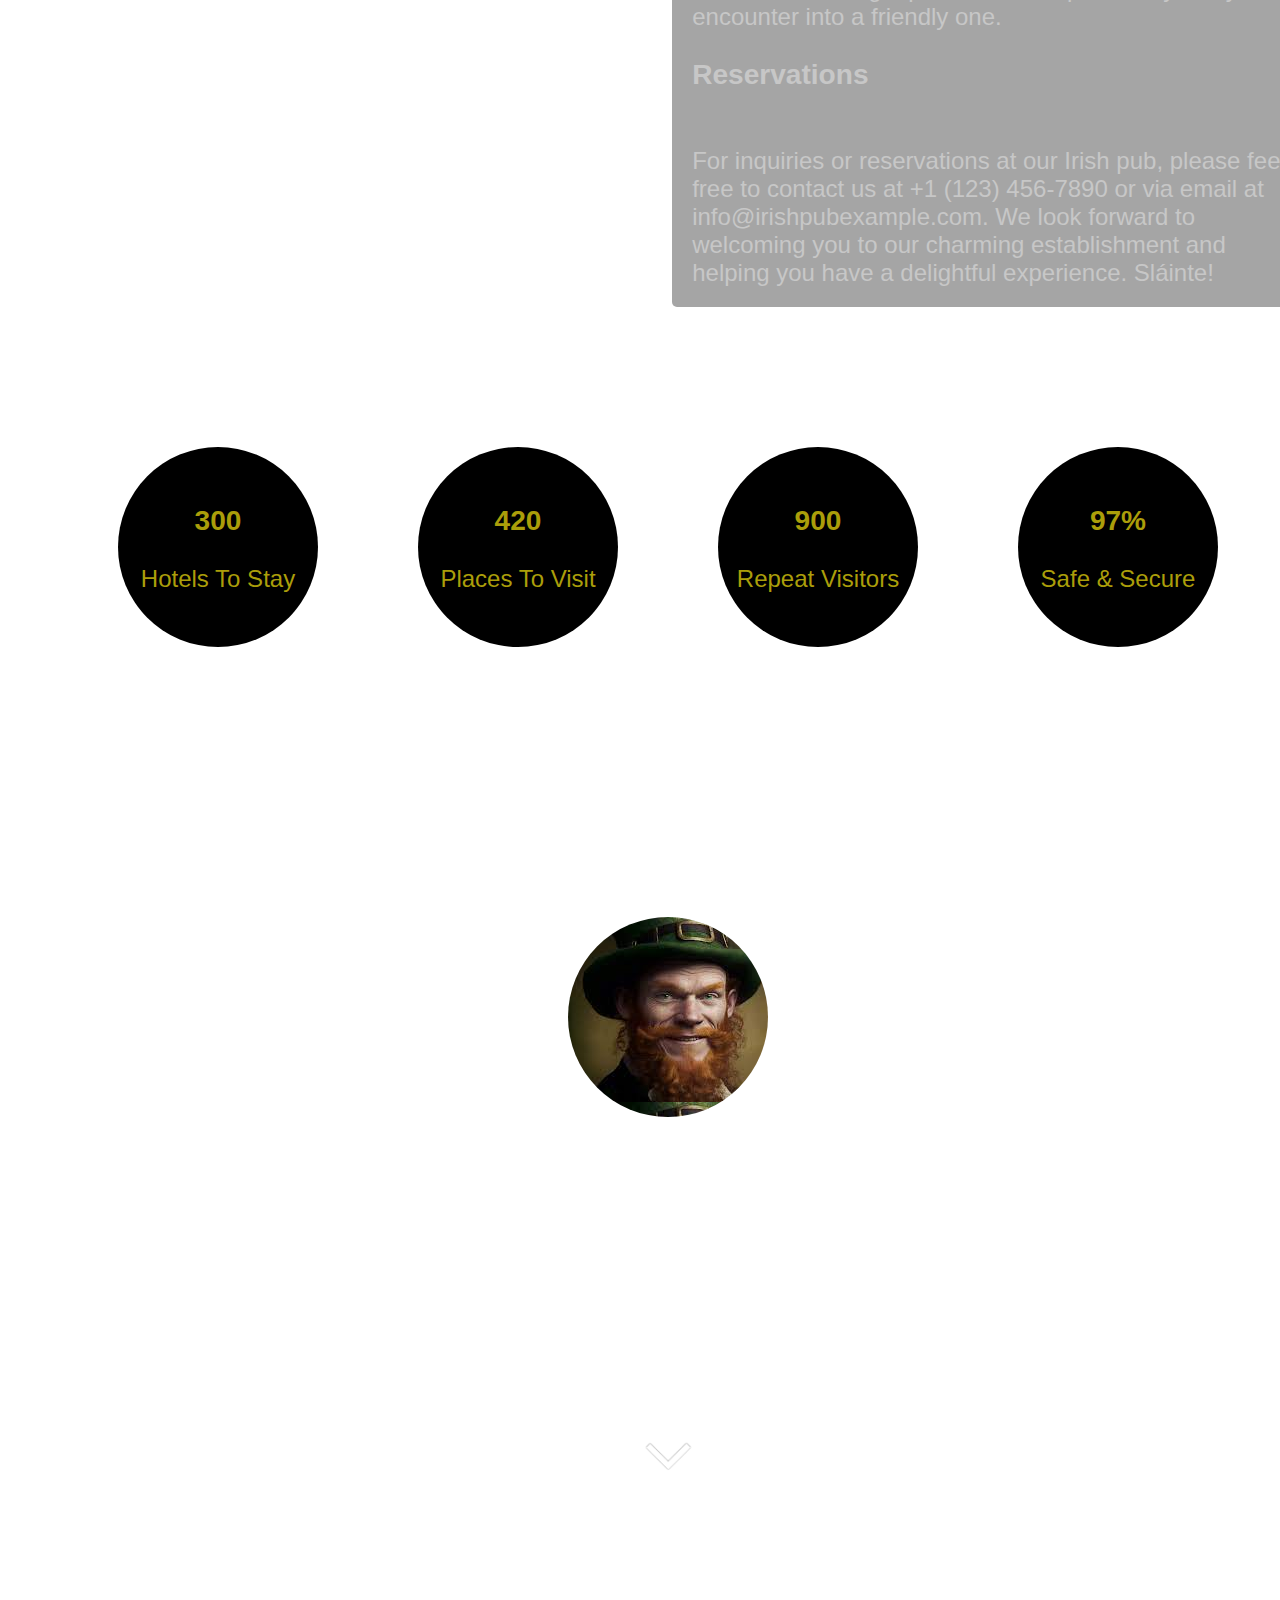
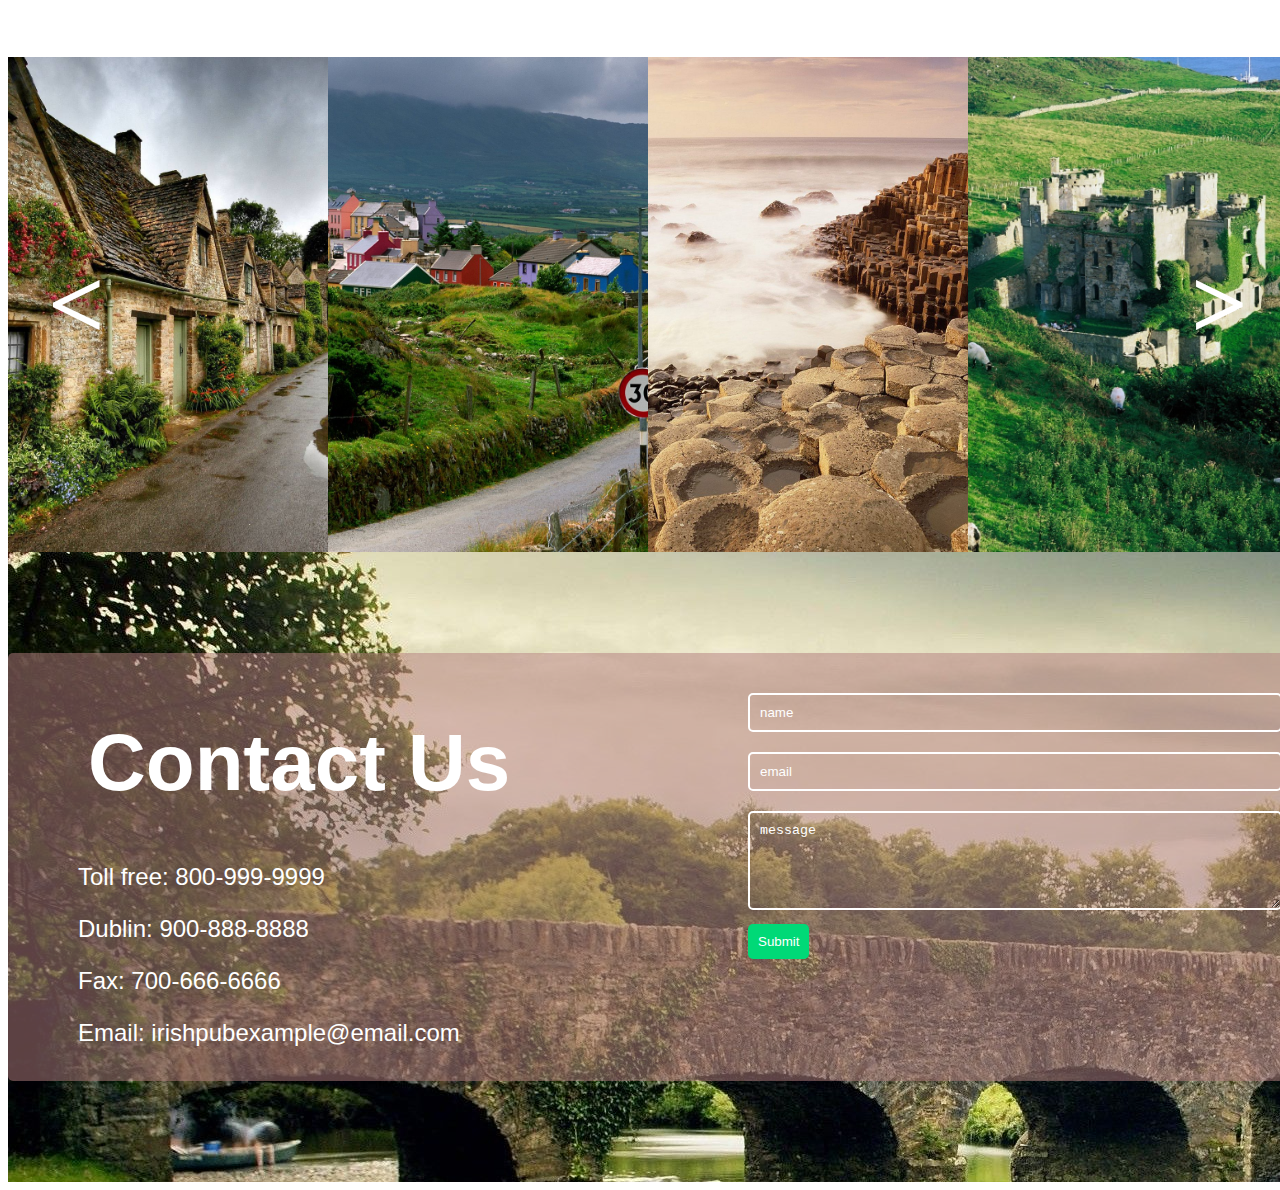
==== commit 0eeaec05: "nearly there" ====
--- a/index.html
+++ b/index.html
@@ -74,7 +74,7 @@
                 <h1>Experience the Emerald Isle & Sean The Leprechaun</h1>
             </div>
             <div class="sect3grid">
-                <div class="sect3col1">
+                <div class="sect3col">
                     <div class="sect3content">
                         <content>
                             <p>Amazing cliffs</p>
@@ -83,7 +83,7 @@
                         </content>
                     </div>
                 </div>
-                <div class="sect3col2">
+                <div class="sect3col">
                     <div class="sect3content">
                         <content>
                             <p>Stunning Aurora Borealis</p>
@@ -92,7 +92,7 @@
                         </content>
                     </div>
                 </div>
-                <div class="sect3col3">
+                <div class="sect3col">
                     <div class="sect3content">
                         <content>
                             <p>A city or somethin</p>
@@ -150,7 +150,7 @@
     <div class="section5">
         <section>
             <div class="sect5grid">
-                <div class="sect5col1">
+                <div class="sect5col">
                     <div class="sect5content">
                         <content>
                             <h3>300</h3>
@@ -158,7 +158,7 @@
                         </content>
                     </div>
                 </div>
-                <div class="sect5col2">
+                <div class="sect5col">
                     <div class="sect5content">
                         <content>
                             <h3>420</h3>
@@ -166,15 +166,15 @@
                         </content>
                     </div>
                 </div>
-                <div class="sect5col3">
+                <div class="sect5col">
                     <div class="sect5content">
                         <content>
                             <h3>900</h3>
-                            <p>Reapeat Visitors</p>
-                        </content>
-                    </div>
-                </div>
-                <div class="sect5col4">
+                            <p>Repeat Visitors</p>
+                        </content>
+                    </div>
+                </div>
+                <div class="sect5col">
                     <div class="sect5content">
                         <content>
                             <h3>97%</h3>
--- a/css/style.css
+++ b/css/style.css
@@ -30,41 +30,40 @@
 
 /*CSS layout for section 2 */
 .section2 {
-    height: 70vh;
-    width: 100vw;
-
-
-    /*Two column CSS layout */
-    display: grid;
-    grid:
-        "section2heading section2content" 1fr / 1fr 1fr;
-    gap: 8px;
-
-
+    height: auto;
+    /* Set height to auto to adjust based on content */
+    width: 100vw;
+    display: flex;
+    /* Use flex to make the content within section 2 flexible */
+
+    /*background image properties */
     background-image: url("../img/lighthouse.png");
-    padding: 20px;
     background-repeat: no-repeat;
     background-size: cover;
     background-attachment: fixed;
     background-position: center center;
+
+    padding: 20px;
 }
 
 .section2heading {
-    grid-area: section2heading;
+    flex: 1;
+    /* Allow the heading to grow flexibly */
     text-align: left;
     margin-top: 10px;
-    margin-right: 200px;
-    margin-left: 100px;
+    margin-left: 30px;
+    /* Adjust margins as needed */
     color: #008000;
     font-size: 3em;
     font-family: Arial, Helvetica, sans-serif;
 }
 
 .section2content {
-    grid-area: section2content;
+    flex: 2;
+    /* Allow the content to grow flexibly */
     margin-top: 10px;
     margin-bottom: 10px;
-    padding-right: 100px;
+    margin-left: 150px;
     padding: 20px;
     text-align: left;
     color: #ffffff;
@@ -78,96 +77,83 @@
 }
 
 
-
 /* Section 3 styling */
 .section3 {
     height: 100vh;
     width: 100vw;
-
     background-image: url("../img/flowers.png");
     padding: 20px;
     background-repeat: no-repeat;
     background-size: cover;
     background-attachment: fixed;
     background-position: center center;
+
+    /*center the grid */
+    display: flex;
+    justify-content: center;
+    align-items: center;
 }
 
 .section3heading {
     text-align: center;
     margin-top: 10px;
-    color: #008000;
+    color: #ffffff;
     font-size: 2em;
     font-family: Arial, Helvetica, sans-serif;
 }
 
-/* setting the grid of the three pictures setting */
+/* Setting the grid of the three pictures */
 .sect3grid {
     display: grid;
-    grid:
-        "sect3col1 sect3col2 sect3col3" 0.7fr / 1fr 1fr 1fr;
-    gap: 0px 20px;
-}
-
-.sect3col1 {
+    grid-template-columns: repeat(3, 1fr);
+    /* Equally spaced columns */
+    gap: 20px;
+    /* Adjust the gap between pictures as needed */
+    justify-content: space-evenly;
+    /* Equally space the columns */
+    align-items: center;
+    /* Vertically center-align the grid */
+}
+
+.sect3col {
     width: 300px;
     height: 400px;
-
+    background-repeat: no-repeat;
+    background-size: cover;
+    background-position: center center;
+    display: flex;
+    justify-content: center;
+    /*align text content to bottom */
+    align-items: flex-end;
+
+    /*position text content of each column to bottom left */
+    position: relative;
+}
+
+/* Add unique background images for each .sect3col */
+.sect3col:nth-child(1) {
     background-image: url("../img/test1.jpg");
-    background-repeat: no-repeat;
-    background-size: cover;
-    background-position: 50% 50%;
-    background-position: center center;
-
-    /*css box plot margin settings */
-    grid-area: sect3col1;
-    margin-left: 150px;
-    margin-top: 10px;
-    margin-bottom: 10px;
-
-}
-
-.sect3col2 {
-    width: 300px;
-    height: 400px;
-
+}
+
+.sect3col:nth-child(2) {
     background-image: url("../img/aurora.png");
-    background-repeat: no-repeat;
-    background-size: cover;
-    background-position: center center;
-
-
-    /*css box plot margin settings */
-    grid-area: sect3col2;
-    margin-left: 75px;
-    margin-right: 10px;
-    margin-top: 10px;
-    margin-bottom: 10px;
-}
-
-.sect3col3 {
-
-    width: 300px;
-    height: 400px;
-
-    grid-area: sect3col3;
+}
+
+.sect3col:nth-child(3) {
     background-image: url("../img/city.png");
-    background-repeat: no-repeat;
-    background-size: cover;
-    background-position: center center;
-
-    /*css box plot margin settings */
-    margin-right: 150px;
-    margin-top: 10px;
-    margin-bottom: 10x;
-}
+}
+
 
 .sect3content {
-    margin-top: 280px;
-    padding-left: 15px;
+    margin: 10px;
+    padding: 10px;
     text-align: left;
     color: #ffffff;
     font-size: 1.5em;
     font-family: 'Franklin Gothic Medium', 'Arial Narrow', Arial, sans-serif;
+    position: absolute;
+    bottom: 0;
+    left: 0;
 }
 
 /*positioning of button section3 */
@@ -180,42 +166,40 @@
 
 /*CSS layout for section 4 */
 .section4 {
-
-    height: 100vh;
-    width: 100vw;
-
-    /*Two column CSS layout */
-    display: grid;
-    grid:
-        "section2heading section2content" 1fr / 1fr 1fr;
-    gap: 8px;
-
-
+    /* Set height to auto to adjust based on content */
+    height: auto;
+    width: 100vw;
+    /* Use flex to make the content within section 4 flexible */
+    display: flex;
+
+    /*background image properties */
     background-image: url("../img/pub.png");
-    padding: 20px;
     background-repeat: no-repeat;
     background-size: cover;
     background-attachment: fixed;
     background-position: center center;
+
+    padding: 20px;
 }
 
 .section4heading {
-    grid-area: section2heading;
-    text-align: left;
+    /* Allow the heading to grow flexibly */
+    flex: 1;
+    text-align: left;
+    /* Adjust margins as needed */
     margin-top: 10px;
-    margin-right: 200px;
-    margin-left: 100px;
+    margin-right: 20px;
+
     color: #ffffff;
     font-size: 3em;
     font-family: Arial, Helvetica, sans-serif;
 }
 
 .section4content {
-    grid-area: section2content;
+    /* Allow the content to grow flexibly */
+    flex: 2;
     margin-top: 10px;
-    padding-right: 100px;
-    padding: 20px;
-    margin-bottom: 10px;
+    padding: 20px;
     text-align: left;
     color: #c7c7c7;
     font-size: 1.5em;
@@ -227,12 +211,11 @@
     border-radius: 5px;
 }
 
-
 /* Section 5 styling */
 .section5 {
+
     height: 50vh;
     width: 100vw;
-
     background-image: url("../img/castle2.png");
     padding: 20px;
     background-repeat: no-repeat;
@@ -252,12 +235,22 @@
 /* setting the grid of the four pictures setting */
 .sect5grid {
     display: grid;
-    grid:
-        "sect5col1 sect5col2 sect5col3 sect5col4" 0.7fr / 1fr 1fr 1fr 1fr;
-    gap: 0px 20px;
-}
-
-.sect5col1 {
+    grid-template-columns: repeat(4, 1fr);
+    /* Equally spaced columns */
+    gap: 100px;
+    /* Adjust the gap between circles as needed */
+    justify-content: center;
+    /* Center-align the grid horizontally */
+    align-items: center;
+    /* Center-align the grid vertically */
+
+    /*center the grid */
+    display: flex;
+    justify-content: center;
+    align-items: center;
+}
+
+.sect5col {
     width: 200px;
     height: 200px;
     background-color: #000000;
@@ -267,68 +260,18 @@
     display: flex;
     justify-content: center;
     align-items: center;
-
-    /*css box plot margin settings */
-    grid-area: sect5col1;
     margin-top: 100px;
+}
+
+/* Additional styling for individual circles (if needed) */
+.sect5col:nth-child(1) {
     margin-left: 50px;
-
-
-}
-
-.sect5col2 {
-    width: 200px;
-    height: 200px;
-    background-color: #000000;
-    /* Black color for the circle */
-    border-radius: 50%;
-    /* Makes the background a circle */
-    display: flex;
-    justify-content: center;
-    align-items: center;
-
-
-    /*css box plot margin settings */
-    grid-area: sect5col2;
-    margin-top: 100px;
-    margin-left: 50px;
-
-}
-
-.sect5col3 {
-
-    width: 200px;
-    height: 200px;
-    background-color: #000000;
-    /* Black color for the circle */
-    border-radius: 50%;
-    /* Makes the background a circle */
-    display: flex;
-    justify-content: center;
-    align-items: center;
-
-    /*css box plot margin settings */
-    margin-top: 100px;
-    margin-left: 50px;
-
-}
-
-.sect5col4 {
-
-    width: 200px;
-    height: 200px;
-    background-color: #000000;
-    /* Black color for the circle */
-    border-radius: 50%;
-    /* Makes the background a circle */
-    display: flex;
-    justify-content: center;
-    align-items: center;
-    margin-top: 100px;
-    margin-left: 60px;
-
-
-}
+}
+
+.sect5col:nth-child(4) {
+    margin-right: 50px;
+}
+
 
 .sect5content {
 
@@ -338,56 +281,54 @@
     font-family: 'Franklin Gothic Medium', 'Arial Narrow', Arial, sans-serif;
 }
 
-/*section 6 styling */
+/* section 6 styling */
 .section6 {
-
     height: 80vh;
     width: 100vw;
-
     background-image: url("../img/dark.png");
     padding: 20px;
     background-repeat: no-repeat;
     background-size: cover;
     background-attachment: fixed;
     background-position: center center;
-
     padding-top: 100px;
-}
-
-/*profile picture of Sean */
+    display: flex;
+    flex-direction: column;
+    /* Stack content vertically */
+    align-items: center;
+    /* Center content horizontally */
+
+    /* Ensure a maximum width for the section */
+    max-width: 1920px;
+    /* Adjust as needed */
+    margin: 0 auto;
+    /* Center the section horizontally */
+}
+
+/* Profile picture of Sean */
 .section6heading {
-
     width: 200px;
     height: 200px;
     background-image: url("../img/sean.png");
     /* Makes the background a circle */
     border-radius: 50%;
-
-    /*centered circle on page */
-    margin: 0 auto;
-    display: flex;
-    justify-content: center;
-    align-items: center;
-
+    /* Centered circle on page */
+    display: flex;
+    justify-content: center;
+    align-items: center;
 }
 
 .sect6content {
-    /*Display content centered */
-    display: flex;
-
-    /*centered content */
-    text-align: center;
-    justify-content: center;
-    align-items: center;
+    /* Centered content */
+    text-align: center;
     font-size: x-large;
     color: white;
-
-    /*padding*/
-    padding-left: 350px;
-    padding-right: 350px;
-
-
-}
+    padding: 0 20px;
+    /* Adjust padding as needed for text content */
+    max-width: 800px;
+    /* Limit the width of the text content */
+}
+
 
 /* section 7 styling */
 .section7 {
@@ -400,6 +341,7 @@
 
     overflow: hidden;
 
+    max-width: 1920px;
 
 
 }
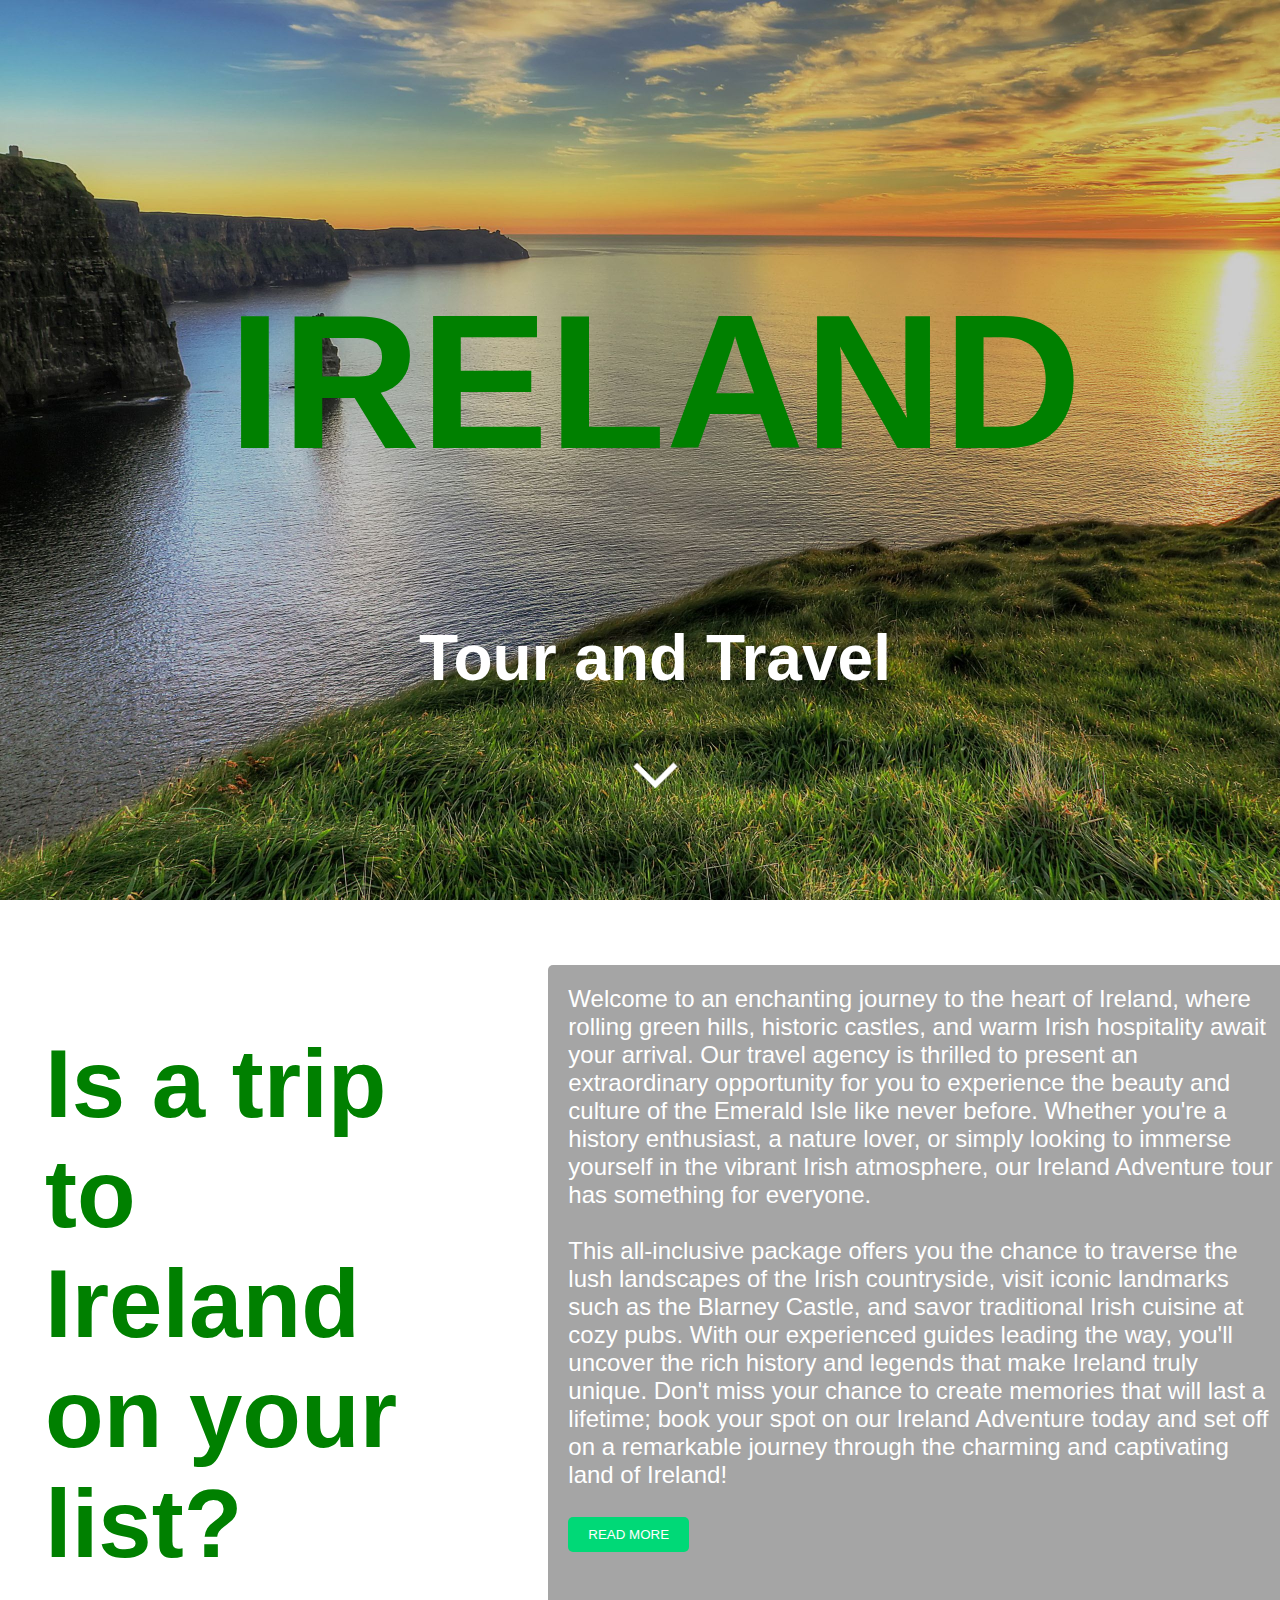
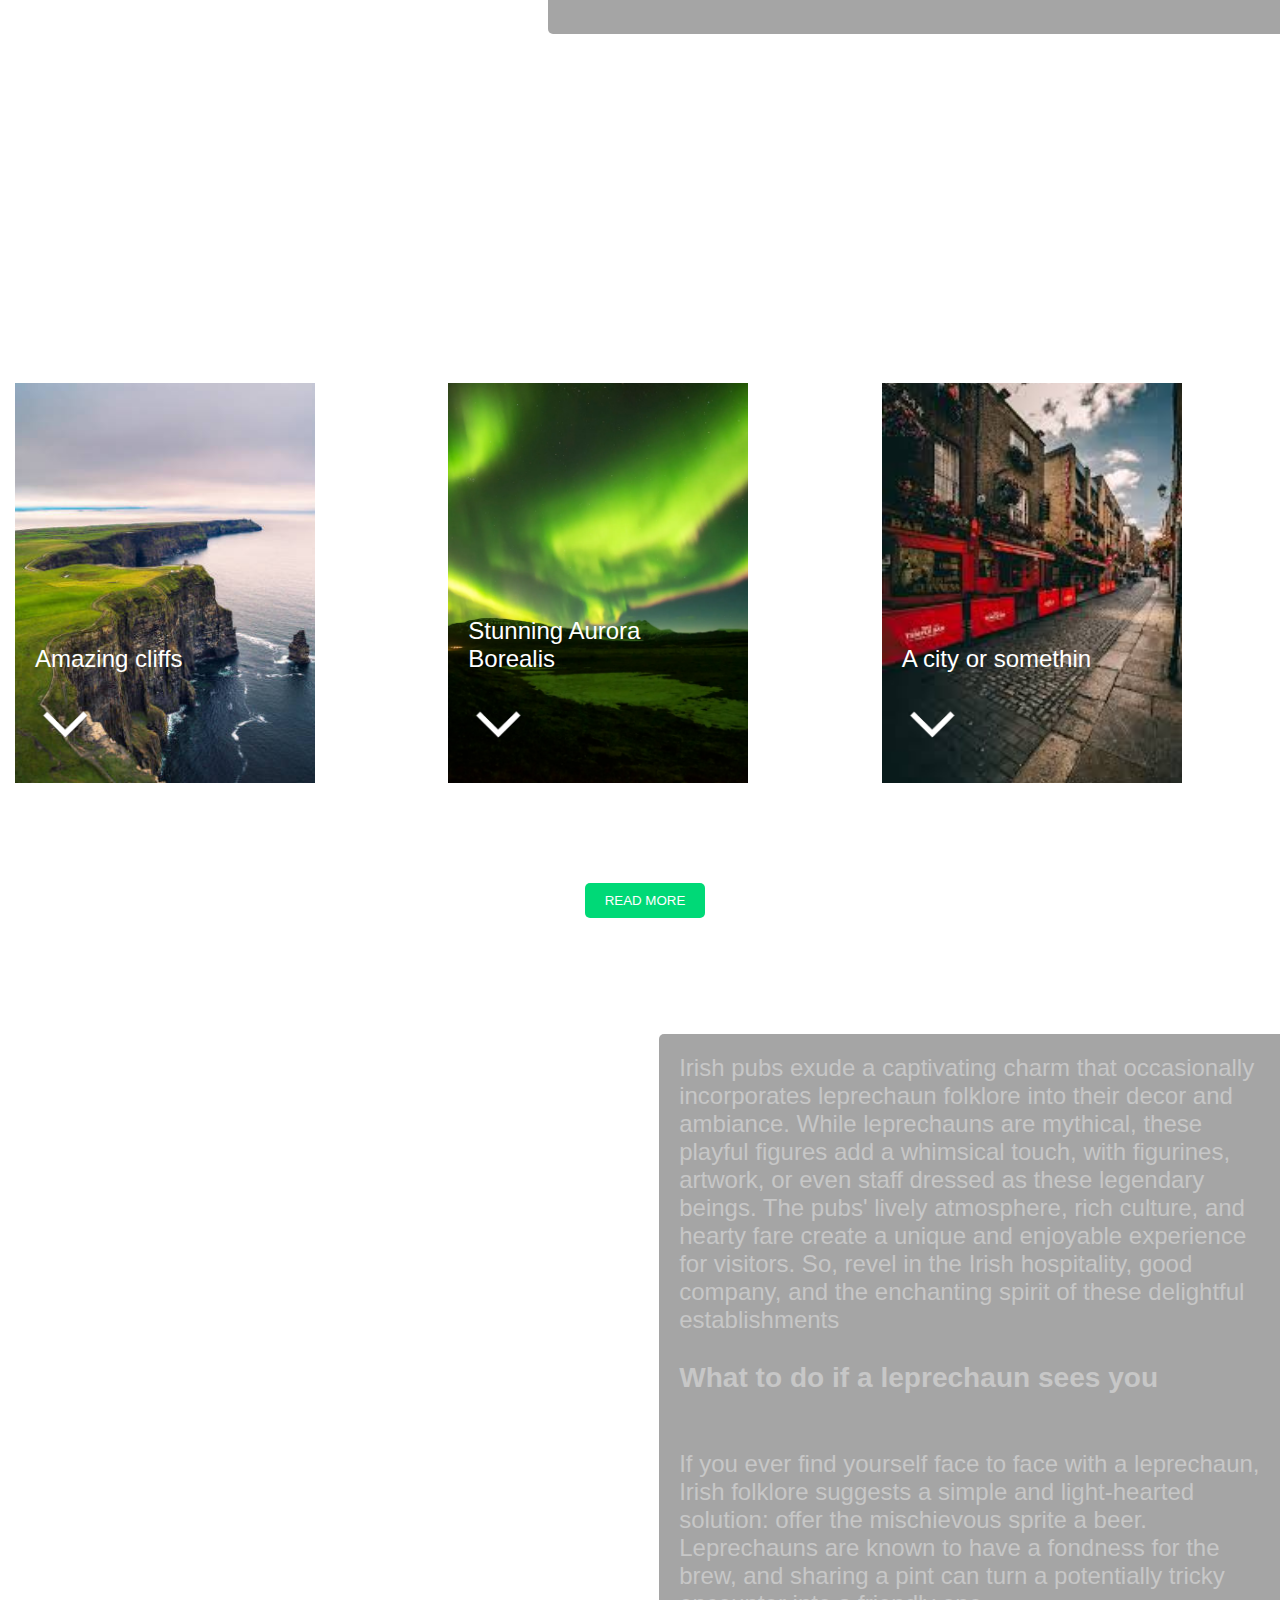
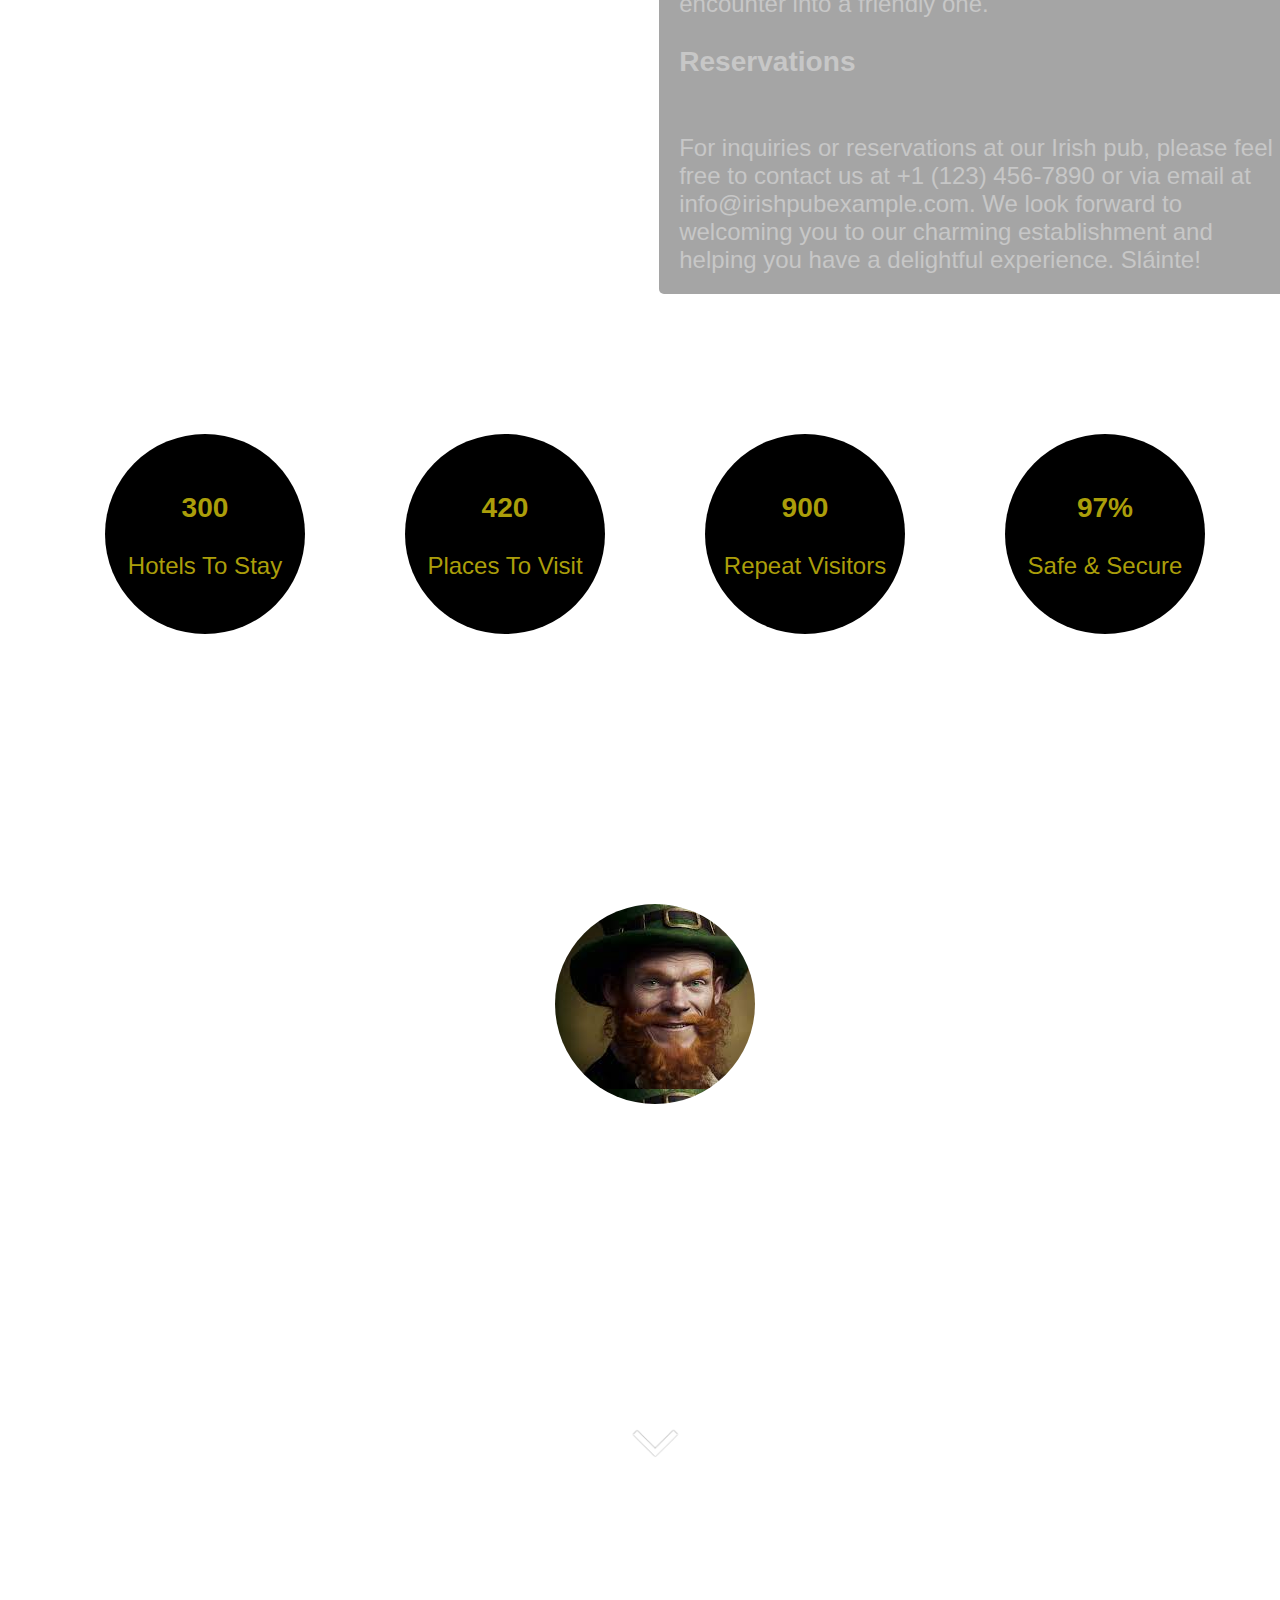
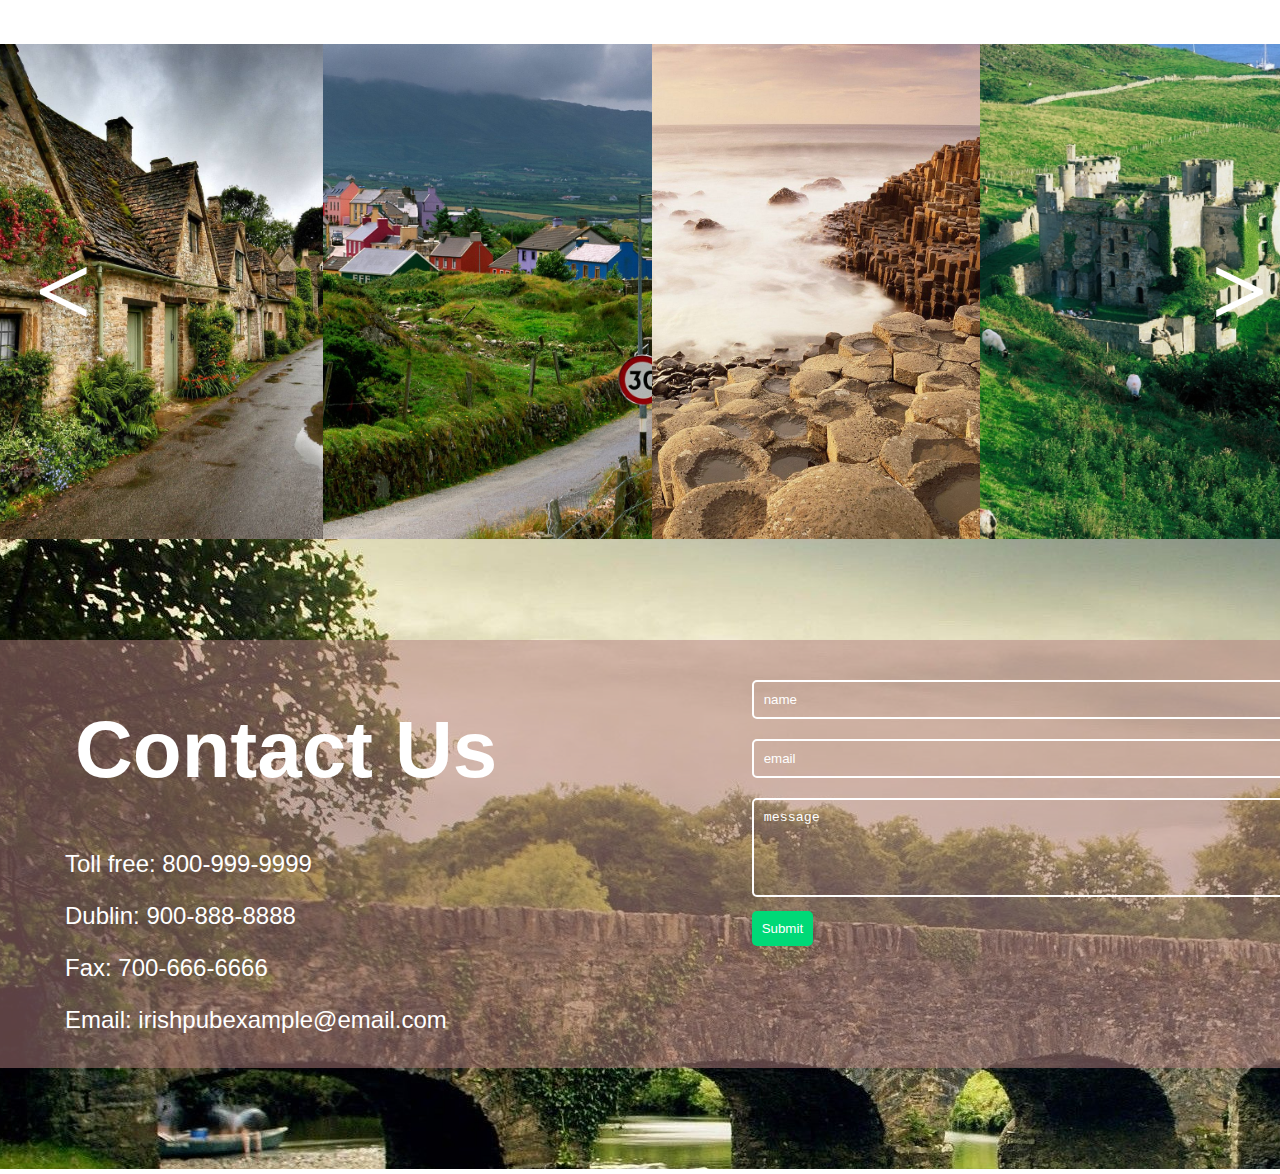
==== commit f59fa4cb: "this is it baby!" ====
--- a/index.html
+++ b/index.html
@@ -4,7 +4,7 @@
 
 <head>
     <meta charset="UTF-8" />
-    <meta name="" viewport" content="" width=device-width, initial-scale="1.0" <title>
+    <meta name="" viewport" content="" width=device-width, initial-scale="1.0">
     <title>Kyle Unger</title>
     <!--link to favicon-->
     <link rel="shortcut icon" href="img/bearfav.png" type="image/x-icon">
--- a/css/style.css
+++ b/css/style.css
@@ -1,3 +1,14 @@
+/*offsetting the site with css box properties to hide whitespace */
+body {
+
+    max-width: 100%;
+    margin-left: -5px;
+    margin-right: -2px;
+    margin-top: -5px;
+    margin-bottom: -2px;
+}
+
+
 /*styling of all h2 headers */
 h2 {
     text-align: center;
@@ -335,14 +346,12 @@
 
     display: grid;
     grid-template-columns: repeat(4, 1fr);
-    /* Equally spaced columns */
-    width: 100vw;
+
+    /*offset slight bc for some reason wouldnt fill page */
+    width: 102.6vw;
     height: 55vh;
 
     overflow: hidden;
-
-    max-width: 1920px;
-
 
 }
 
@@ -407,7 +416,7 @@
     justify-content: center;
     align-items: center;
     height: 70vh;
-    width: 100vw;
+    width: 102.6vw;
 
 }
 
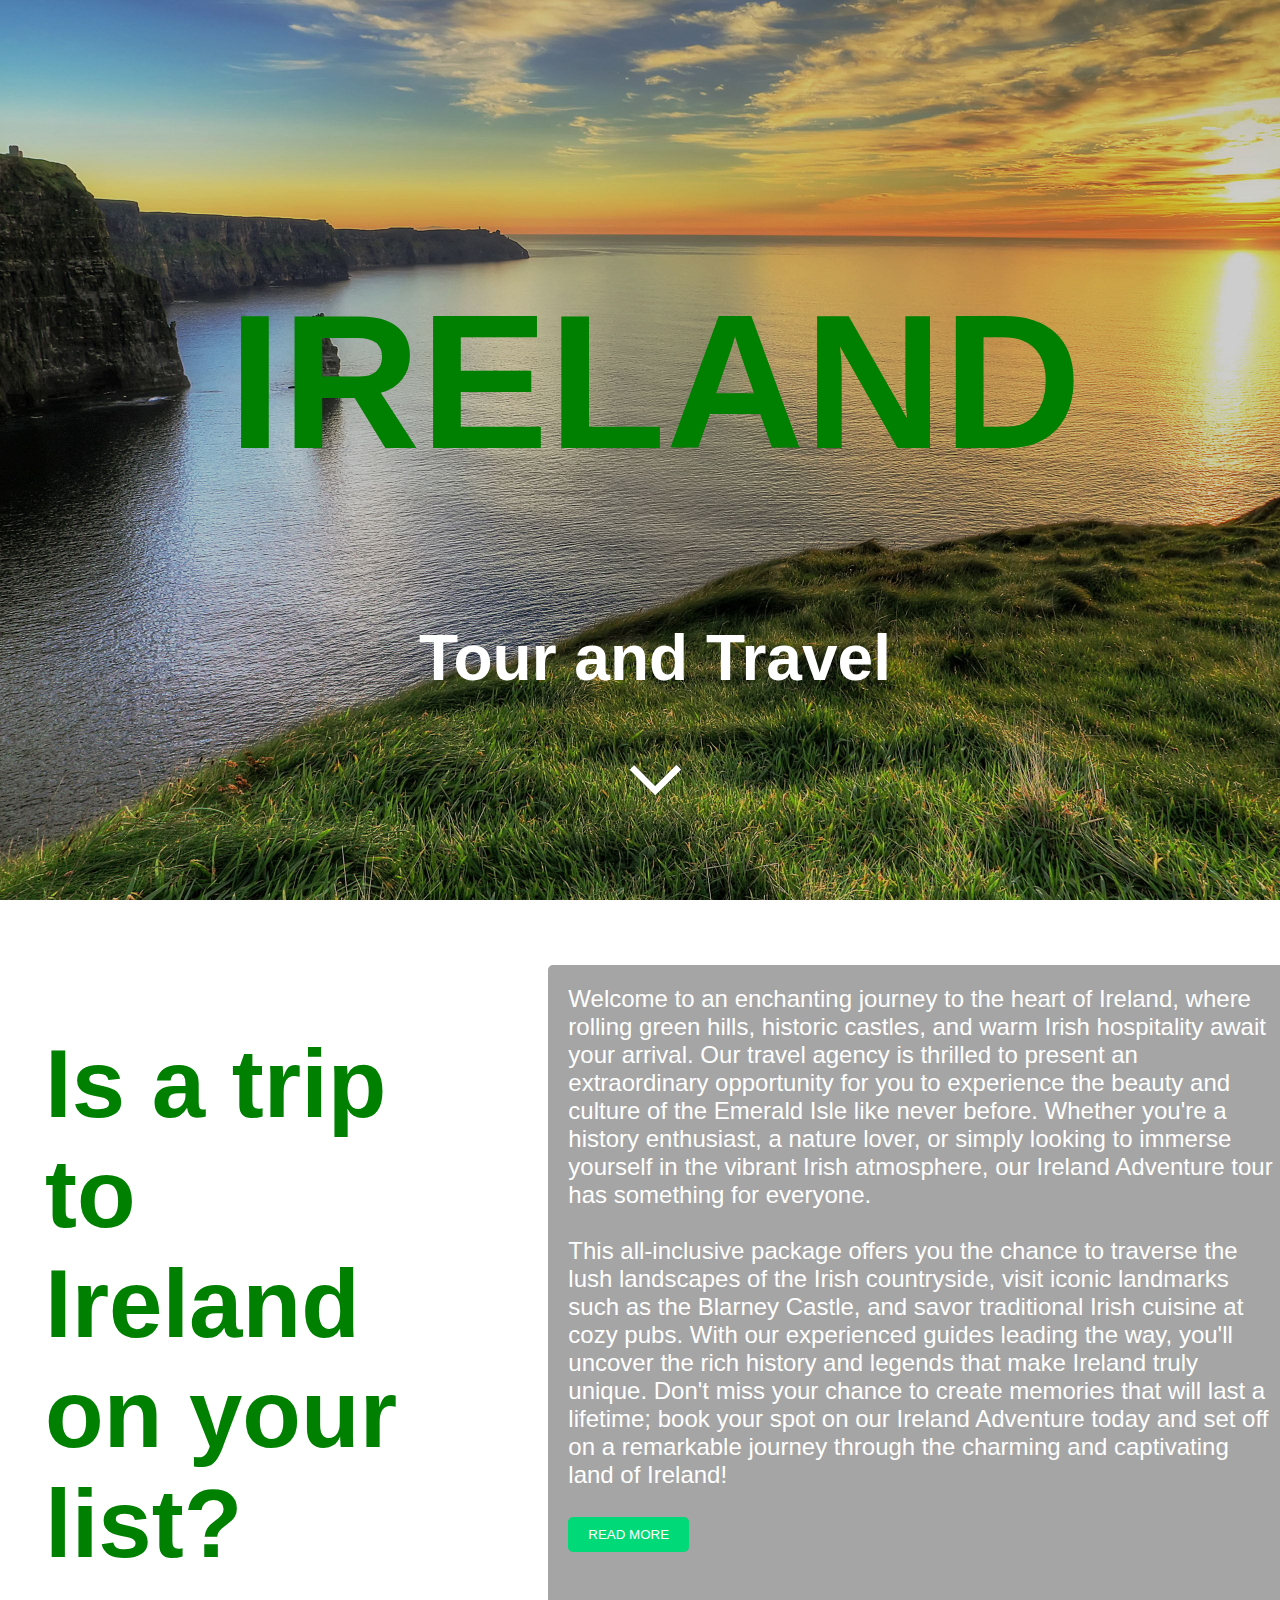
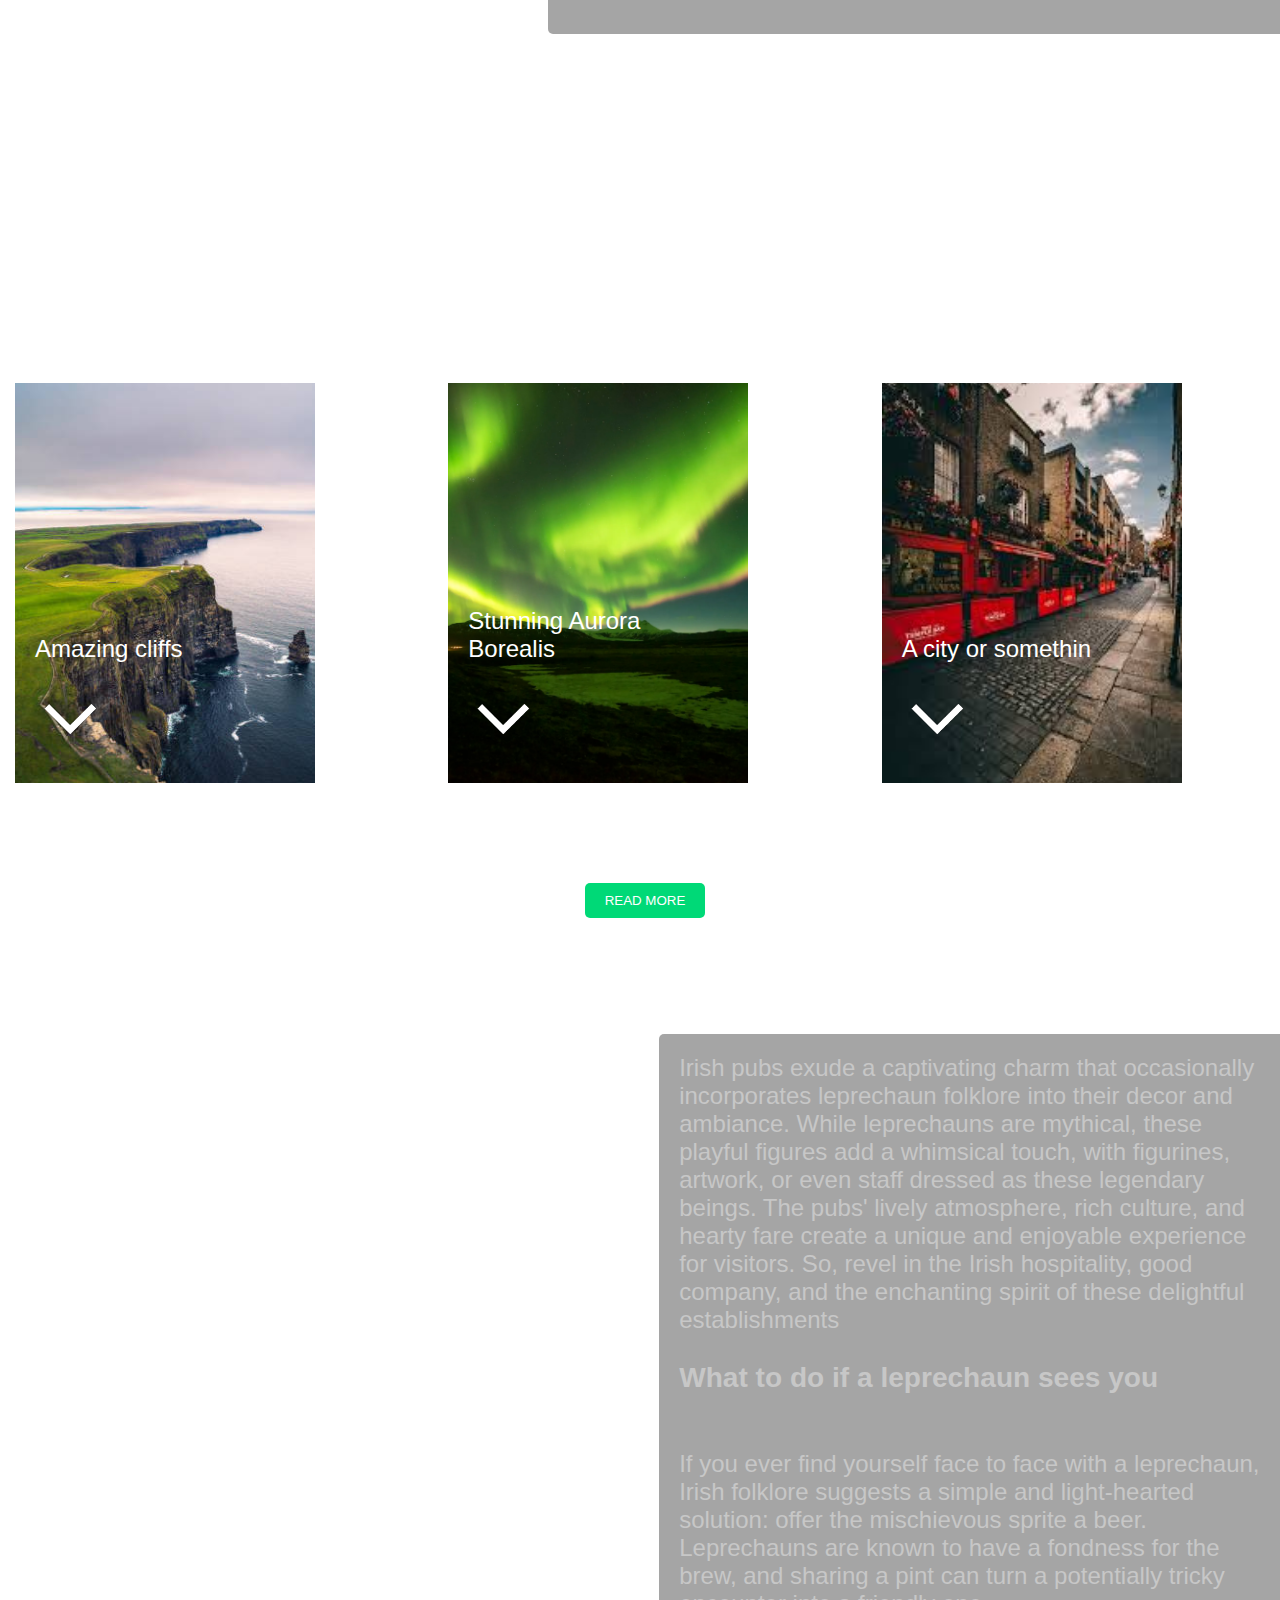
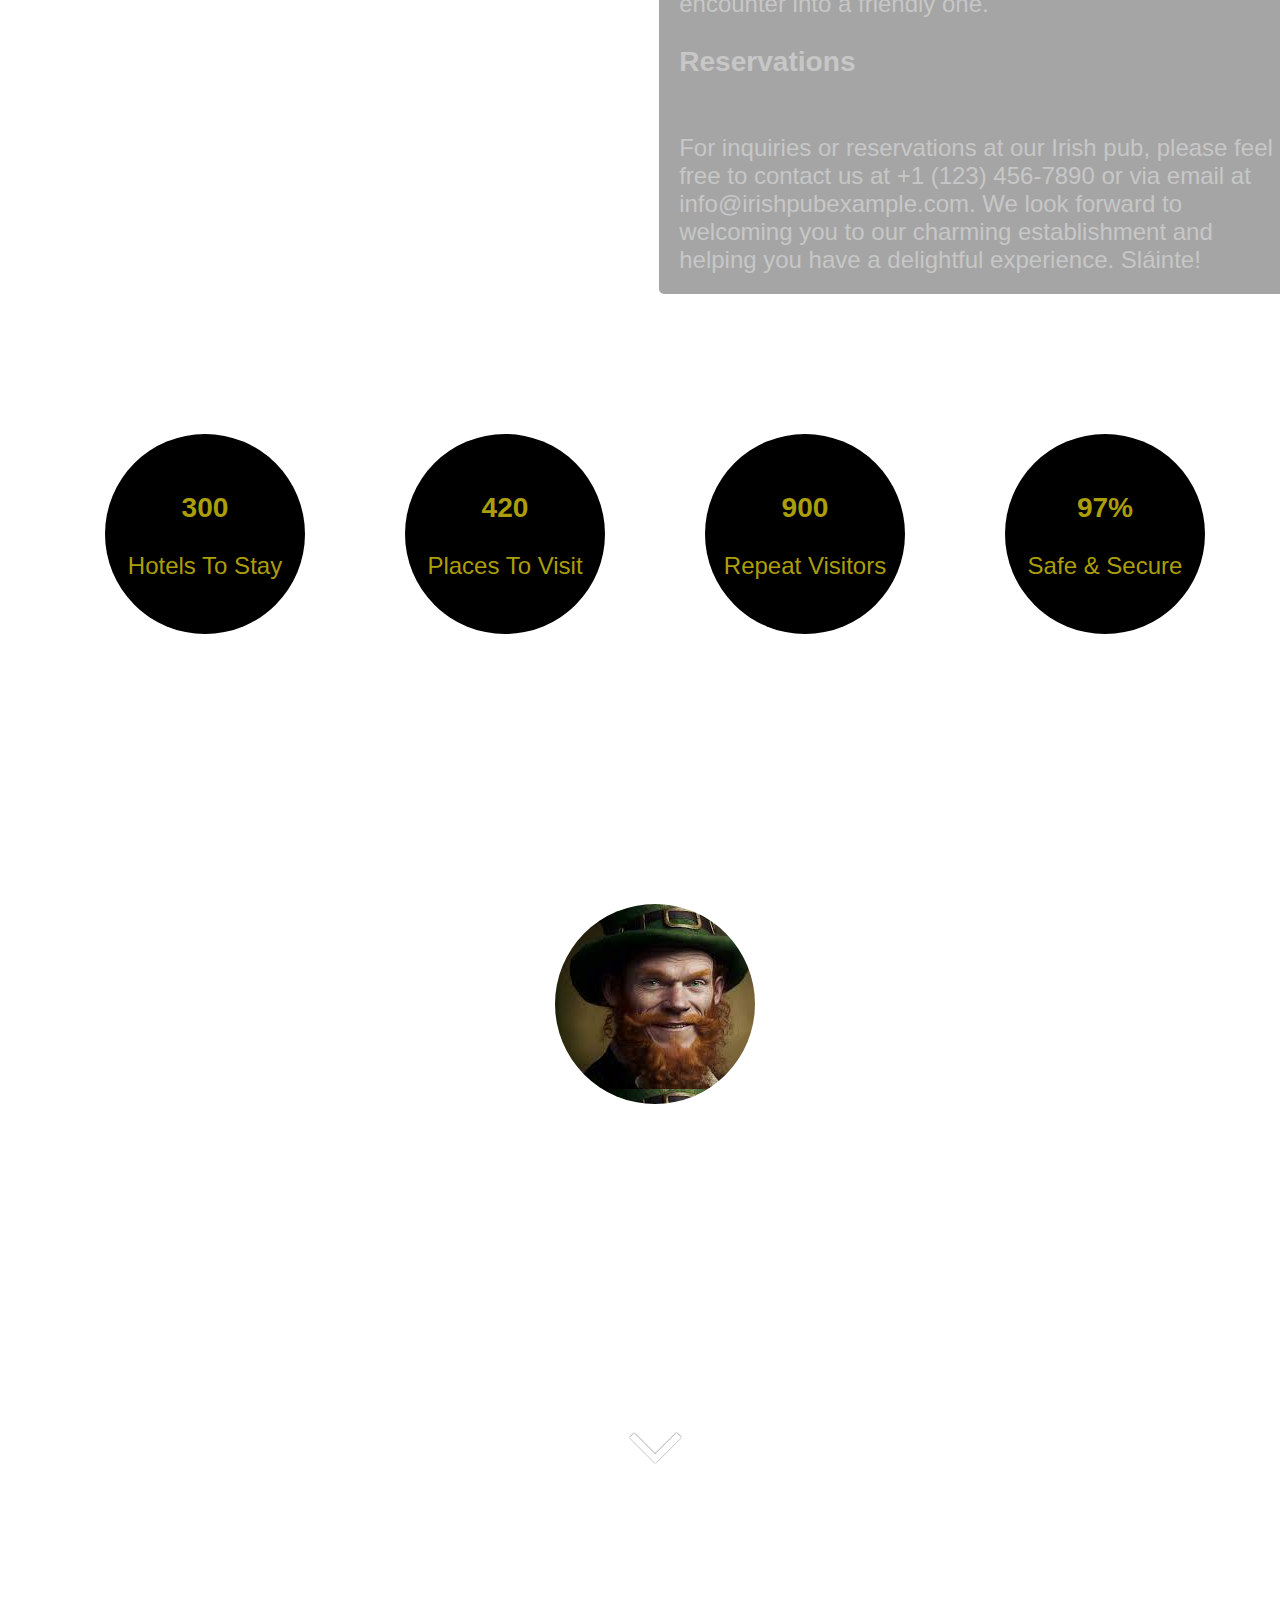
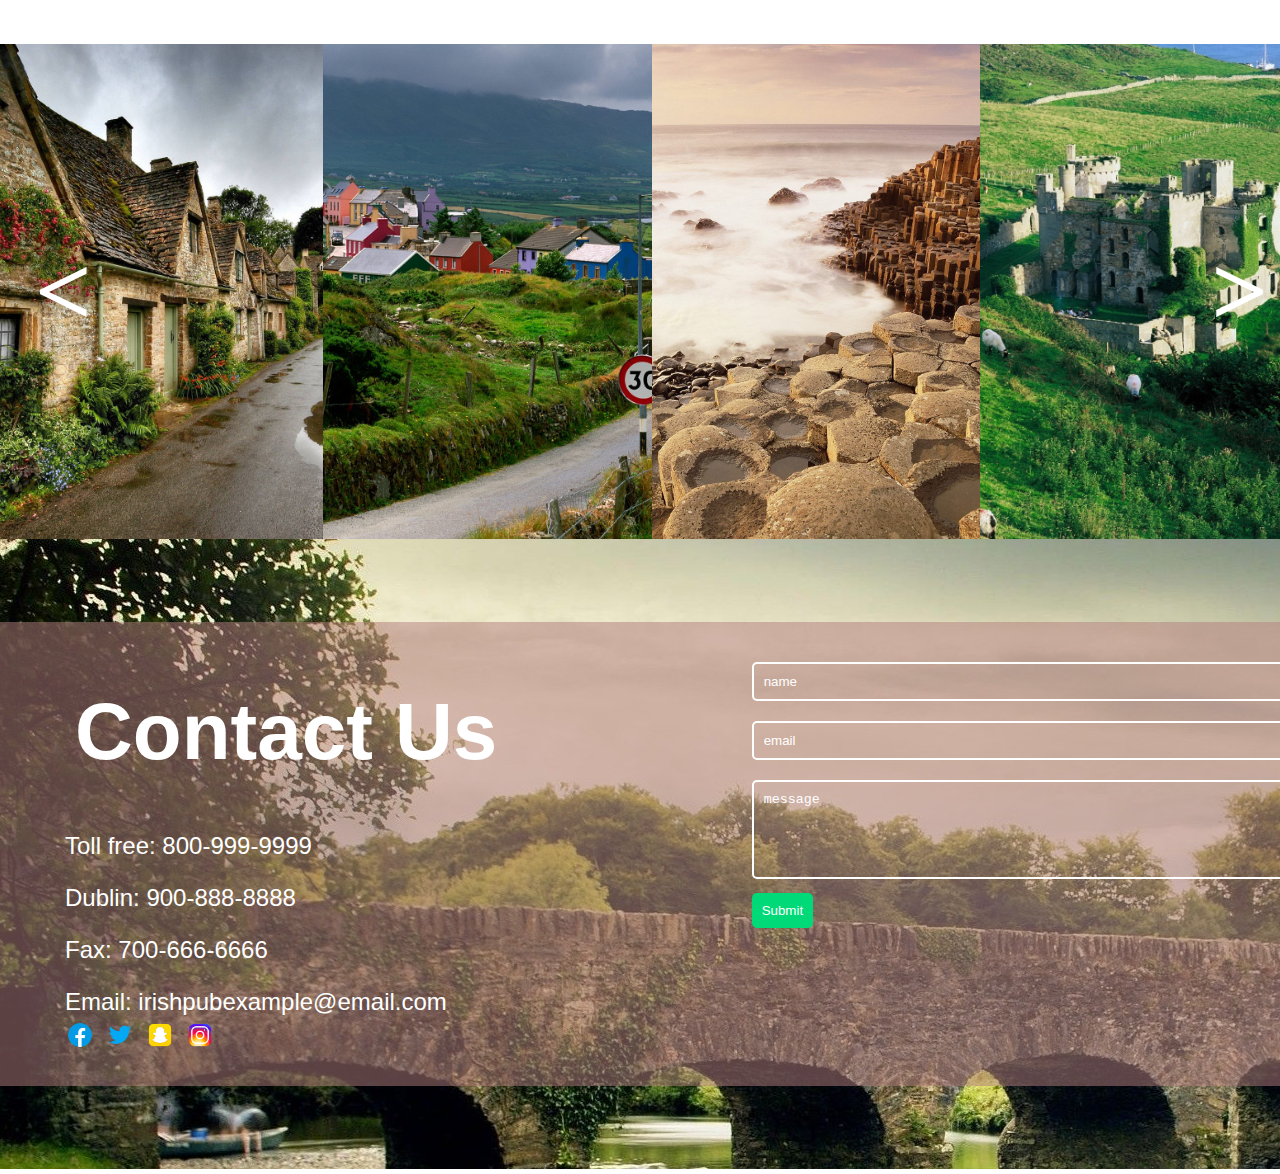
==== commit 14da555d: "kyleunger_hw3TH_csi3150_fs2023" ====
--- a/index.html
+++ b/index.html
@@ -233,6 +233,12 @@
                     <p>Fax: 700-666-6666</p>
                     <p>Email: irishpubexample@email.com</p>
                 </div>
+                <div class="social-media-icons">
+                    <a href="#"><img src="img/facebook.png" alt="Facebook"></a>
+                    <a href="#"><img src="img/twitter.png" alt="Twitter"></a>
+                    <a href="#"><img src="img/snapchat.png" alt="Snapchat"></a>
+                    <a href="#"><img src="img/instagram.png" alt="Instagram"></a>
+                </div>
 
             </div>
             <div class="right-column">
--- a/css/style.css
+++ b/css/style.css
@@ -1,4 +1,4 @@
-/*offsetting the site with css box properties to hide whitespace */
+/*offsetting the site with css box properties to hide whitespace! */
 body {
 
     max-width: 100%;
@@ -7,7 +7,6 @@
     margin-top: -5px;
     margin-bottom: -2px;
 }
-
 
 /*styling of all h2 headers */
 h2 {
@@ -487,7 +486,25 @@
     cursor: pointer;
 }
 
-
+/*social media icon styling */
+.social-media-icons {
+    position: relative;
+    bottom: 20px;
+    left: 60px;
+    display: flex;
+}
+
+.social-media-icons a {
+    margin-right: 10px;
+    text-decoration: none;
+}
+
+.social-media-icons img {
+    width: 30px;
+    /* Adjust the size as needed */
+    height: 30px;
+    /* Adjust the size as needed */
+}
 
 /*button styling for section 2 and 3 */
 .buttonContainer {
@@ -511,6 +528,6 @@
 
 /*size of the arrow images */
 .arrow-image {
-    width: 60px;
-    height: 60px;
+    width: 70px;
+    height: 70px;
 }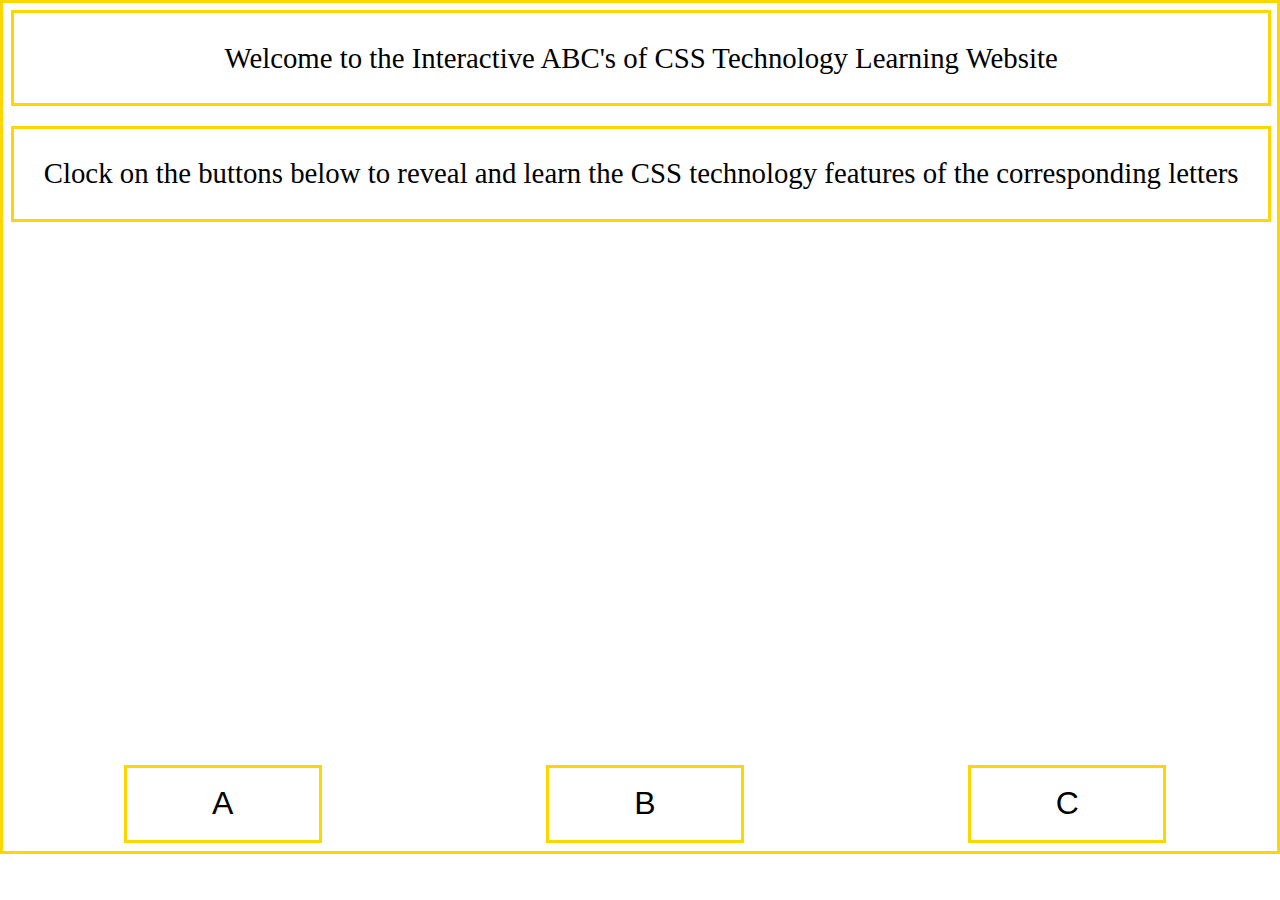
==== commit a2a59061: "InClassAssignment2" ====
--- a/index.html
+++ b/index.html
@@ -5,260 +5,46 @@
 <head>
     <meta charset="UTF-8" />
     <meta name="" viewport" content="" width=device-width, initial-scale="1.0">
-    <title>Kyle Unger</title>
+    <title>InClassAssignment2</title>
     <!--link to favicon-->
     <link rel="shortcut icon" href="img/bearfav.png" type="image/x-icon">
 
-    <!--CSS libraries / files-->
-    <!-- JS libraries/files-->
+    <!--link toi style sheet for site-->
+    <link rel="stylesheet" href="css/style.css" />
+
 </head>
 
 <body>
-    <header id="page_header">
-
-        <!--CSS file link-->
-        <link rel="stylesheet" href="css/style.css" />
-
-    </header>
-
-    <!--Title Page-->
-    <section id="titlePage" class="titlePage">
-        <div class="section1heading">
-            <h1>IRELAND</h1>
+    <div class="page_container">
+        <div class="header1">
+            Welcome to the Interactive ABC's of CSS Technology Learning Website
         </div>
-        <h2>Tour and Travel</h2>
-        <div class="arrow-container">
-            <a href="#scroll-down" class="arrowtitle-link"><img src="img/arrow.png" class="arrow-image"> </a>
+        <div class="header2">
+            Clock on the buttons below to reveal and learn the CSS technology features
+            of the corresponding letters
         </div>
-
-    </section>
-
-    <!--Section 2-->
-    <section id="section2" class="section2">
-        <!--section 2 heading-->
-        <div class="section2heading">
-            <h1>Is a trip to Ireland on your list?</h1>
-        </div>
-        <!--section 2 content-->
-        <div class="section2content">
-            <content>
-                Welcome to an enchanting journey to the heart of Ireland, where rolling green hills, historic castles,
-                and warm Irish hospitality await your arrival. Our travel agency is thrilled to present an extraordinary
-                opportunity for you to experience the beauty and culture of the Emerald Isle like never before. Whether
-                you're a history enthusiast, a nature lover, or simply looking to immerse yourself in the vibrant Irish
-                atmosphere, our Ireland Adventure tour has something for everyone.
-            </content>
-            <br>
-            <br>
-            <content>
-                This all-inclusive package offers you the chance to traverse the lush landscapes of the Irish
-                countryside, visit iconic landmarks such as the Blarney Castle, and savor traditional Irish cuisine at
-                cozy pubs. With our experienced guides leading the way, you'll uncover the rich history and legends that
-                make Ireland truly unique. Don't miss your chance to create memories that will last a lifetime; book
-                your spot on our Ireland Adventure today and set off on a remarkable journey through the charming and
-                captivating land of Ireland!
-            </content>
-            <br>
-            <br>
-            <!--Button for read more-->
-            <a href="more-content.html">
-                <button class="buttonContainer">Read More</button>
-            </a>
-        </div>
-
-    </section>
-    <!--Section 3 structuring-->
-    <div class="section3">
-        <section>
-            <div class="section3heading">
-                <h1>Experience the Emerald Isle & Sean The Leprechaun</h1>
+        <div class="img_container">
+            <div class="img1_box">
+                <img class="img1" src="img/css-letter-a.png" alt="css-letter-a" />
+                <input type="button" class="hide_img1" value="Hide Result" onclick="hideImg1()" />
             </div>
-            <div class="sect3grid">
-                <div class="sect3col">
-                    <div class="sect3content">
-                        <content>
-                            <p>Amazing cliffs</p>
-                            <a href="#scroll-down" class="arrow-link"><img src="img/arrow.png" class="arrow-image">
-                            </a>
-                        </content>
-                    </div>
-                </div>
-                <div class="sect3col">
-                    <div class="sect3content">
-                        <content>
-                            <p>Stunning Aurora Borealis</p>
-                            <a href="#scroll-down" class="arrow-link"><img src="img/arrow.png" class="arrow-image">
-                            </a>
-                        </content>
-                    </div>
-                </div>
-                <div class="sect3col">
-                    <div class="sect3content">
-                        <content>
-                            <p>A city or somethin</p>
-                            <a href="#scroll-down" class="arrow-link"><img src="img/arrow.png" class="arrow-image">
-                            </a>
-                        </content>
-                    </div>
-                </div>
+            <div class="img2_container">
+                <img class="img2" src="img/css-letter-b.png" alt="css-letter-b" />
+                <input type="button" class="hide_img2" value="Hide Result" onclick="hideImg2()" />
             </div>
-            <!--Button for read more-->
-            <div class="section3button">
-                <a href="more-content.html">
-                    <button class="buttonContainer">Read More</button>
-                </a>
-            </div>
-        </section>
-    </div>
-    <!--section 4 strucuring-->
-    <section id="section4" class="section4">
-        <!--section 4 heading-->
-        <div class="section4heading">
-            <h1>Leprechauns, Rainbows, Pots of Gold, Pints of Beer</h1>
-        </div>
-        <!--section 4 content-->
-        <div class="section4content">
-            <content>
-                Irish pubs exude a captivating charm that occasionally incorporates leprechaun folklore into their
-                decor
-                and ambiance. While leprechauns are mythical, these playful figures add a whimsical touch, with
-                figurines, artwork, or even staff dressed as these legendary beings. The pubs' lively atmosphere,
-                rich
-                culture, and hearty fare create a unique and enjoyable experience for visitors. So, revel in the
-                Irish
-                hospitality, good company, and the enchanting spirit of these delightful establishments
-            </content>
-            <br>
-            <h3>What to do if a leprechaun sees you</h3>
-            <br>
-            <content>
-                If you ever find yourself face to face with a leprechaun, Irish folklore suggests a simple and
-                light-hearted solution: offer the mischievous sprite a beer. Leprechauns are known to have a fondness
-                for the brew, and sharing a pint can turn a potentially tricky encounter into a friendly one.
-            </content>
-            <br>
-            <h3>Reservations</h3>
-            <br>
-            <content>
-                For inquiries or reservations at our Irish pub, please feel free to contact us at +1 (123) 456-7890 or
-                via email at info@irishpubexample.com. We look forward to welcoming you to our charming establishment
-                and helping you have a delightful experience. Sláinte!
-            </content>
-        </div>
-    </section>
-    <!--Section 5 structuring-->
-    <div class="section5">
-        <section>
-            <div class="sect5grid">
-                <div class="sect5col">
-                    <div class="sect5content">
-                        <content>
-                            <h3>300</h3>
-                            <p>Hotels To Stay</p>
-                        </content>
-                    </div>
-                </div>
-                <div class="sect5col">
-                    <div class="sect5content">
-                        <content>
-                            <h3>420</h3>
-                            <p>Places To Visit</p>
-                        </content>
-                    </div>
-                </div>
-                <div class="sect5col">
-                    <div class="sect5content">
-                        <content>
-                            <h3>900</h3>
-                            <p>Repeat Visitors</p>
-                        </content>
-                    </div>
-                </div>
-                <div class="sect5col">
-                    <div class="sect5content">
-                        <content>
-                            <h3>97%</h3>
-                            <p>Safe & Secure</p>
-                        </content>
-                    </div>
-                </div>
-            </div>
-        </section>
-    </div>
-    <!--section 6-->
-    <!--Title Page-->
-    <section id="section6" class="section6">
-        <div class="section6heading">
-        </div>
-        <div class="sect6content">
-            <content>
-                <p>My visit to Ireland was an unforgettable adventure filled with breathtaking landscapes, lively pubs,
-                    and warm encounters with locals. From the iconic Cliffs of Moher to the cozy streets of Dublin, I
-                    immersed myself in the rich culture and embraced the captivating charm of the Emerald Isle. My
-                    experience in Ireland left me with lasting memories and a deep appreciation for the beauty and
-                    hospitality of this remarkable country.</p>
-                <br>
-                <p>Sean Mcglocklin
-                <p>
-            </content>
-        </div>
-        <div class="arrow-container">
-            <a href="#scroll-down" class="arrowtitle-link"><img src="img/arrow.png" class="arrow-image"> </a>
-        </div>
-    </section>
-
-    <!--section 7-->
-    <section class="section7">
-
-        <div class="image">
-            <a href="#" class="arrow left-arrow">&lt;</a>
-        </div>
-        <div class="image"></div>
-        <div class="image"></div>
-        <div class="image">
-            <a href="#" class="arrow right-arrow">&gt;</a>
-        </div>
-
-    </section>
-    <!--section 8-->
-    <section class="section8">
-        <div class="container">
-            <div class="left-column">
-                <div class="section8heading">
-                    <h1>Contact Us</h1>
-                </div>
-                <div class="section8content">
-                    <p>Toll free: 800-999-9999</p>
-                    <p>Dublin: 900-888-8888</p>
-                    <p>Fax: 700-666-6666</p>
-                    <p>Email: irishpubexample@email.com</p>
-                </div>
-                <div class="social-media-icons">
-                    <a href="#"><img src="img/facebook.png" alt="Facebook"></a>
-                    <a href="#"><img src="img/twitter.png" alt="Twitter"></a>
-                    <a href="#"><img src="img/snapchat.png" alt="Snapchat"></a>
-                    <a href="#"><img src="img/instagram.png" alt="Instagram"></a>
-                </div>
-
-            </div>
-            <div class="right-column">
-                <!--personal user information form-->
-                <form action="#" method="post">
-                    <input type="text" id="name" name="name" placeholder="name" required>
-                    <input type="email" id="email" name="email" placeholder="email" required>
-                    <textarea id="message" name="message" rows="5" placeholder="message" required></textarea>
-                    <input type="submit" value="Submit">
-                </form>
+            <div class="img3_container">
+                <img class="img3" src="img/css-letter-c.png" alt="css-letter-c" />
+                <input type="button" class="hide_img3" value="Hide Result" onclick="hideImg3()" />
             </div>
         </div>
-    </section>
+        <div class="button_containter">
+            <input type="button" class="buttonA" value="A" onclick="showImg1()" />
+            <input type="button" class="buttonB" value="B" onclick="showImg2()" />
+            <input type="button" class="buttonC" value="C" onclick="showImg3()" />
+        </div>
+        <!--calling javascript-->
+        <script src="./script.js"></script>
+    </div>
+</body>
 
-
-
-    <footer id="page_footer" class="page_footer">
-
-
-
-
-    </footer>
-</body>+</html>--- a/css/style.css
+++ b/css/style.css
@@ -1,533 +1,240 @@
-/*offsetting the site with css box properties to hide whitespace! */
+/*setting body defaults */
 body {
 
-    max-width: 100%;
-    margin-left: -5px;
-    margin-right: -2px;
-    margin-top: -5px;
-    margin-bottom: -2px;
-}
-
-/*styling of all h2 headers */
-h2 {
-    text-align: center;
-    color: #ffffff;
-    font-size: 4em;
-    font-family: Arial, Helvetica, sans-serif;
-}
-
-/*CSS for section one */
-.titlePage {
-
-    height: 100vh;
-    width: 100vw;
-
-    background-image: url("../img/irelandHome.png");
-    padding: 20px;
-    background-repeat: no-repeat;
-    background-size: cover;
-    background-attachment: fixed;
-    background-position: center center;
-}
-
-.section1heading {
-    text-align: center;
-    margin-top: 20%;
-    color: #008000;
-    font-size: 6em;
-    font-family: Arial, Helvetica, sans-serif;
-}
-
-/*CSS layout for section 2 */
-.section2 {
-    height: auto;
-    /* Set height to auto to adjust based on content */
-    width: 100vw;
-    display: flex;
-    /* Use flex to make the content within section 2 flexible */
-
-    /*background image properties */
-    background-image: url("../img/lighthouse.png");
-    background-repeat: no-repeat;
-    background-size: cover;
-    background-attachment: fixed;
-    background-position: center center;
-
-    padding: 20px;
-}
-
-.section2heading {
-    flex: 1;
-    /* Allow the heading to grow flexibly */
-    text-align: left;
-    margin-top: 10px;
-    margin-left: 30px;
-    /* Adjust margins as needed */
-    color: #008000;
-    font-size: 3em;
-    font-family: Arial, Helvetica, sans-serif;
-}
-
-.section2content {
-    flex: 2;
-    /* Allow the content to grow flexibly */
-    margin-top: 10px;
-    margin-bottom: 10px;
-    margin-left: 150px;
-    padding: 20px;
-    text-align: left;
-    color: #ffffff;
-    font-size: 1.5em;
-    font-family: 'Franklin Gothic Medium', 'Arial Narrow', Arial, sans-serif;
-
-    /*background to help contrast*/
-    background-color: #52525284;
-    border: 20px;
-    border-radius: 5px;
-}
-
-
-/* Section 3 styling */
-.section3 {
-    height: 100vh;
-    width: 100vw;
-    background-image: url("../img/flowers.png");
-    padding: 20px;
-    background-repeat: no-repeat;
-    background-size: cover;
-    background-attachment: fixed;
-    background-position: center center;
-
-    /*center the grid */
-    display: flex;
-    justify-content: center;
-    align-items: center;
-}
-
-.section3heading {
-    text-align: center;
-    margin-top: 10px;
-    color: #ffffff;
-    font-size: 2em;
-    font-family: Arial, Helvetica, sans-serif;
-}
-
-/* Setting the grid of the three pictures */
-.sect3grid {
-    display: grid;
-    grid-template-columns: repeat(3, 1fr);
-    /* Equally spaced columns */
-    gap: 20px;
-    /* Adjust the gap between pictures as needed */
-    justify-content: space-evenly;
-    /* Equally space the columns */
-    align-items: center;
-    /* Vertically center-align the grid */
-}
-
-.sect3col {
-    width: 300px;
-    height: 400px;
-    background-repeat: no-repeat;
-    background-size: cover;
-    background-position: center center;
-    display: flex;
-    justify-content: center;
-    /*align text content to bottom */
-    align-items: flex-end;
-
-    /*position text content of each column to bottom left */
-    position: relative;
-}
-
-/* Add unique background images for each .sect3col */
-.sect3col:nth-child(1) {
-    background-image: url("../img/test1.jpg");
-}
-
-.sect3col:nth-child(2) {
-    background-image: url("../img/aurora.png");
-}
-
-.sect3col:nth-child(3) {
-    background-image: url("../img/city.png");
-}
-
-
-.sect3content {
-    margin: 10px;
-    padding: 10px;
-    text-align: left;
-    color: #ffffff;
-    font-size: 1.5em;
-    font-family: 'Franklin Gothic Medium', 'Arial Narrow', Arial, sans-serif;
-    position: absolute;
-    bottom: 0;
-    left: 0;
-}
-
-/*positioning of button section3 */
-.section3button {
-    text-align: center;
-    margin-top: 100px;
-    padding-right: 20px;
-}
-
-
-/*CSS layout for section 4 */
-.section4 {
-    /* Set height to auto to adjust based on content */
-    height: auto;
-    width: 100vw;
-    /* Use flex to make the content within section 4 flexible */
-    display: flex;
-
-    /*background image properties */
-    background-image: url("../img/pub.png");
-    background-repeat: no-repeat;
-    background-size: cover;
-    background-attachment: fixed;
-    background-position: center center;
-
-    padding: 20px;
-}
-
-.section4heading {
-    /* Allow the heading to grow flexibly */
-    flex: 1;
-    text-align: left;
-    /* Adjust margins as needed */
-    margin-top: 10px;
-    margin-right: 20px;
-
-    color: #ffffff;
-    font-size: 3em;
-    font-family: Arial, Helvetica, sans-serif;
-}
-
-.section4content {
-    /* Allow the content to grow flexibly */
-    flex: 2;
-    margin-top: 10px;
-    padding: 20px;
-    text-align: left;
-    color: #c7c7c7;
-    font-size: 1.5em;
-    font-family: 'Franklin Gothic Medium', 'Arial Narrow', Arial, sans-serif;
-
-    /*background to help contrast*/
-    background-color: #52525284;
-    border: 20px;
-    border-radius: 5px;
-}
-
-/* Section 5 styling */
-.section5 {
-
-    height: 50vh;
-    width: 100vw;
-    background-image: url("../img/castle2.png");
-    padding: 20px;
-    background-repeat: no-repeat;
-    background-size: cover;
-    background-attachment: fixed;
-    background-position: center center;
-}
-
-.section5heading {
-    text-align: center;
-    margin-top: 10px;
-    color: #008000;
-    font-size: 2em;
-    font-family: Arial, Helvetica, sans-serif;
-}
-
-/* setting the grid of the four pictures setting */
-.sect5grid {
-    display: grid;
-    grid-template-columns: repeat(4, 1fr);
-    /* Equally spaced columns */
-    gap: 100px;
-    /* Adjust the gap between circles as needed */
-    justify-content: center;
-    /* Center-align the grid horizontally */
-    align-items: center;
-    /* Center-align the grid vertically */
-
-    /*center the grid */
-    display: flex;
-    justify-content: center;
-    align-items: center;
-}
-
-.sect5col {
-    width: 200px;
-    height: 200px;
-    background-color: #000000;
-    /* Black color for the circle */
-    border-radius: 50%;
-    /* Makes the background a circle */
-    display: flex;
-    justify-content: center;
-    align-items: center;
-    margin-top: 100px;
-}
-
-/* Additional styling for individual circles (if needed) */
-.sect5col:nth-child(1) {
-    margin-left: 50px;
-}
-
-.sect5col:nth-child(4) {
-    margin-right: 50px;
-}
-
-
-.sect5content {
-
-    text-align: center;
-    color: #ab9e0a;
-    font-size: 1.5em;
-    font-family: 'Franklin Gothic Medium', 'Arial Narrow', Arial, sans-serif;
-}
-
-/* section 6 styling */
-.section6 {
-    height: 80vh;
-    width: 100vw;
-    background-image: url("../img/dark.png");
-    padding: 20px;
-    background-repeat: no-repeat;
-    background-size: cover;
-    background-attachment: fixed;
-    background-position: center center;
-    padding-top: 100px;
-    display: flex;
-    flex-direction: column;
-    /* Stack content vertically */
-    align-items: center;
-    /* Center content horizontally */
-
-    /* Ensure a maximum width for the section */
-    max-width: 1920px;
-    /* Adjust as needed */
-    margin: 0 auto;
-    /* Center the section horizontally */
-}
-
-/* Profile picture of Sean */
-.section6heading {
-    width: 200px;
-    height: 200px;
-    background-image: url("../img/sean.png");
-    /* Makes the background a circle */
-    border-radius: 50%;
-    /* Centered circle on page */
-    display: flex;
-    justify-content: center;
-    align-items: center;
-}
-
-.sect6content {
-    /* Centered content */
-    text-align: center;
-    font-size: x-large;
-    color: white;
-    padding: 0 20px;
-    /* Adjust padding as needed for text content */
-    max-width: 800px;
-    /* Limit the width of the text content */
-}
-
-
-/* section 7 styling */
-.section7 {
-
-    display: grid;
-    grid-template-columns: repeat(4, 1fr);
-
-    /*offset slight bc for some reason wouldnt fill page */
-    width: 102.6vw;
-    height: 55vh;
-
-    overflow: hidden;
-
-}
-
-/*create a parent class for each column and each image*/
-.image {
-    background-size: cover;
-    background-position: center;
-    position: relative;
-
-}
-
-.image:nth-child(1) {
-    background-image: url('../img/house.png');
-}
-
-.image:nth-child(2) {
-    background-image: url('../img/town.png');
-}
-
-.image:nth-child(3) {
-    background-image: url('../img/rock.png');
-}
-
-.image:nth-child(4) {
-    background-image: url('../img/castle3.png');
-}
-
-/*clickable arrow for image section*/
-.arrow {
-    position: absolute;
-    top: 50%;
-    transform: translateY(-50%);
-    cursor: pointer;
-    font-size: 20px;
-}
-
-.left-arrow {
-    left: 40px;
-    color: #ffffff;
-    font-size: 100px;
-    /*removes the underline from href */
-    text-decoration: none;
-    font-weight: bold;
-}
-
-.right-arrow {
-    right: 40px;
-    color: #ffffff;
-    font-size: larger;
-    font-size: 100px;
-    text-decoration: none;
-    font-weight: bold;
-}
-
-/*section 8 styling */
-.section8 {
-    font-family: Arial, sans-serif;
+    /*default site spacing */
     margin: 0;
     padding: 0;
-    background-image: url("../img/bridge.png");
-    display: flex;
-    justify-content: center;
-    align-items: center;
-    height: 70vh;
-    width: 102.6vw;
-
-}
-
-.section8heading {
-    text-align: left;
-    padding-left: 70px;
-    font-size: 40px;
-}
-
-.section8content {
-    text-align: left;
-    padding-left: 60px;
-}
-
-
-.container {
-    background-color: #b47f7f83;
-    padding: 10px;
-    border-radius: 5px;
-    display: flex;
-}
-
-.left-column {
-    flex: 1;
-    padding-right: 200px;
-
-    /* Blue color for the left column */
-    color: #ffffff;
-    /* White text color */
-    text-align: center;
-    font-size: x-large;
-}
-
-.right-column {
-    flex: 1;
-    padding: 20px;
-    color: #ffffff;
-}
-
-/*styling of input fields for user form */
-input[type="text"],
-input[type="email"],
-textarea {
-    width: 100%;
-    padding: 10px;
-    margin: 10px 0;
-    border: 2px solid #ffffff;
-    border-radius: 5px;
-    background-color: #00000000;
-
-}
-
-/* White color for placeholder text */
-input[type="text"]::placeholder,
-input[type="email"]::placeholder,
-textarea::placeholder {
-    color: #fff;
-}
-
-
-/*button styling for the user form */
-input[type="submit"] {
-    background-color: #00d977;
-    color: #ffffff;
+}
+
+/*page container for border across entire page */
+.page_container {
+    padding: 2px;
+    padding-top: 10px;
+    padding-right: 15px;
+
+    border: 3px solid gold;
+
+}
+
+/*Main Header */
+.header1 {
+    display: flex;
+
+    width: 98vw;
+    height: 10vh;
+
+    outline-style: solid;
+    outline-color: gold;
+
+
+    /*site spacing */
+    margin-left: .7vw;
+
+    justify-content: center;
+    align-items: center;
+
+    font-size: 1.8em;
+}
+
+/*Subheader */
+.header2 {
+    display: flex;
+
+    width: 98vw;
+    height: 10vh;
+
+    outline-style: solid;
+    outline-color: gold;
+
+    /*site spacing */
+    margin-left: .7vw;
+    margin-top: 2vw;
+
+    justify-content: center;
+    align-items: center;
+
+    font-size: 1.8em;
+}
+
+
+/*image stylings */
+.img_container {
+    display: flex;
+
+    height: 60vh;
+    width: 100vw;
+
+    justify-content: center;
+    align-items: center;
+}
+
+.img1_container {
+    display: block;
+
+    width: 28vw;
+    height: 60vh;
+}
+
+.img1 {
+    display: flex;
+
+    height: 45vh;
+    margin-top: 0px;
+    margin-left: 3.5vw;
+
+    /*default hidden */
+    visibility: hidden;
+}
+
+.hide_img1 {
+    display: flex;
+    width: 20vw;
+    height: 5vh;
+
+    /* Center horizontally and add some top margin */
+    margin: 2vh auto;
+    justify-content: center;
+    align-items: center;
+    font-size: 1.5em;
+
+    color: white;
+    background-color: rgb(29, 188, 240);
+
+    visibility: hidden;
+}
+
+.img2_container {
+    display: block;
+
+    width: 28vw;
+    height: 60vh;
+
+    margin-left: 5vw;
+    margin-right: 5vw;
+}
+
+.img2 {
+    display: flex;
+
+    height: 45vh;
+    margin-top: 26px;
+    margin-left: 3.5vw;
+
+    /*default hidden */
+    visibility: hidden;
+}
+
+.hide_img2 {
+    display: flex;
+    width: 20vw;
+    height: 5vh;
+
+    /* Center horizontally and add some top margin */
+    margin: 2vh auto;
+    justify-content: center;
+    align-items: center;
+    font-size: 1.5em;
+
+    color: white;
+    background-color: rgb(29, 188, 240);
+
+    visibility: hidden;
+}
+
+.img3_container {
+    display: block;
+
+    width: 28vw;
+    height: 60vh;
+}
+
+.img3 {
+    display: flex;
+
+    height: 45vh;
+    margin-top: 26px;
+    margin-left: 3.5vw;
+
+    /*default hidden */
+    visibility: hidden;
+}
+
+.hide_img3 {
+    display: flex;
+
+    width: 20vw;
+    height: 5vh;
+
+    /* Center horizontally and add some top margin */
+    margin: 2vh auto;
+    justify-content: center;
+    align-items: center;
+    font-size: 1.5em;
+
+    color: white;
+    background-color: rgb(29, 188, 240);
+
+    visibility: hidden;
+}
+
+/*button stylings */
+.buttonA {
+    display: flex;
+
+    width: 15vw;
+    height: 8vh;
+    justify-content: center;
+    align-items: center;
+
+    font-size: 2em;
+
     border: none;
-    border-radius: 5px;
-    padding: 10px;
-    cursor: pointer;
-}
-
-/*social media icon styling */
-.social-media-icons {
-    position: relative;
-    bottom: 20px;
-    left: 60px;
-    display: flex;
-}
-
-.social-media-icons a {
-    margin-right: 10px;
-    text-decoration: none;
-}
-
-.social-media-icons img {
-    width: 30px;
-    /* Adjust the size as needed */
-    height: 30px;
-    /* Adjust the size as needed */
-}
-
-/*button styling for section 2 and 3 */
-.buttonContainer {
-
-    background-color: #00d977;
-    color: #ffffff;
-    padding: 10px 20px;
-    border: 10px;
-    border-radius: 5px;
-    text-transform: uppercase;
-    cursor: pointer;
-}
-
-/*displays all down arrow pngs */
-.arrow-container {
-    text-align: center;
-    color: #ffffff;
-    font-size: 1em;
-    font-family: Arial, Helvetica, sans-serif;
-}
-
-/*size of the arrow images */
-.arrow-image {
-    width: 70px;
-    height: 70px;
+    outline-style: solid;
+    outline-color: gold;
+    background-color: white;
+}
+
+.buttonB {
+    display: flex;
+
+    width: 15vw;
+    height: 8vh;
+
+    margin-left: 18vw;
+    margin-right: 18vw;
+    justify-content: center;
+    align-items: center;
+
+    font-size: 2em;
+
+    border: none;
+    outline-style: solid;
+    outline-color: gold;
+    background-color: white;
+}
+
+.buttonC {
+    display: flex;
+
+    width: 15vw;
+    height: 8vh;
+    justify-content: center;
+    align-items: center;
+
+    font-size: 2em;
+
+    border: none;
+    outline-style: solid;
+    outline-color: gold;
+    background-color: white;
+}
+
+.button_containter {
+    display: flex;
+
+    width: 100vw;
+    height: 10vh;
+
+    justify-content: center;
+    align-items: center;
 }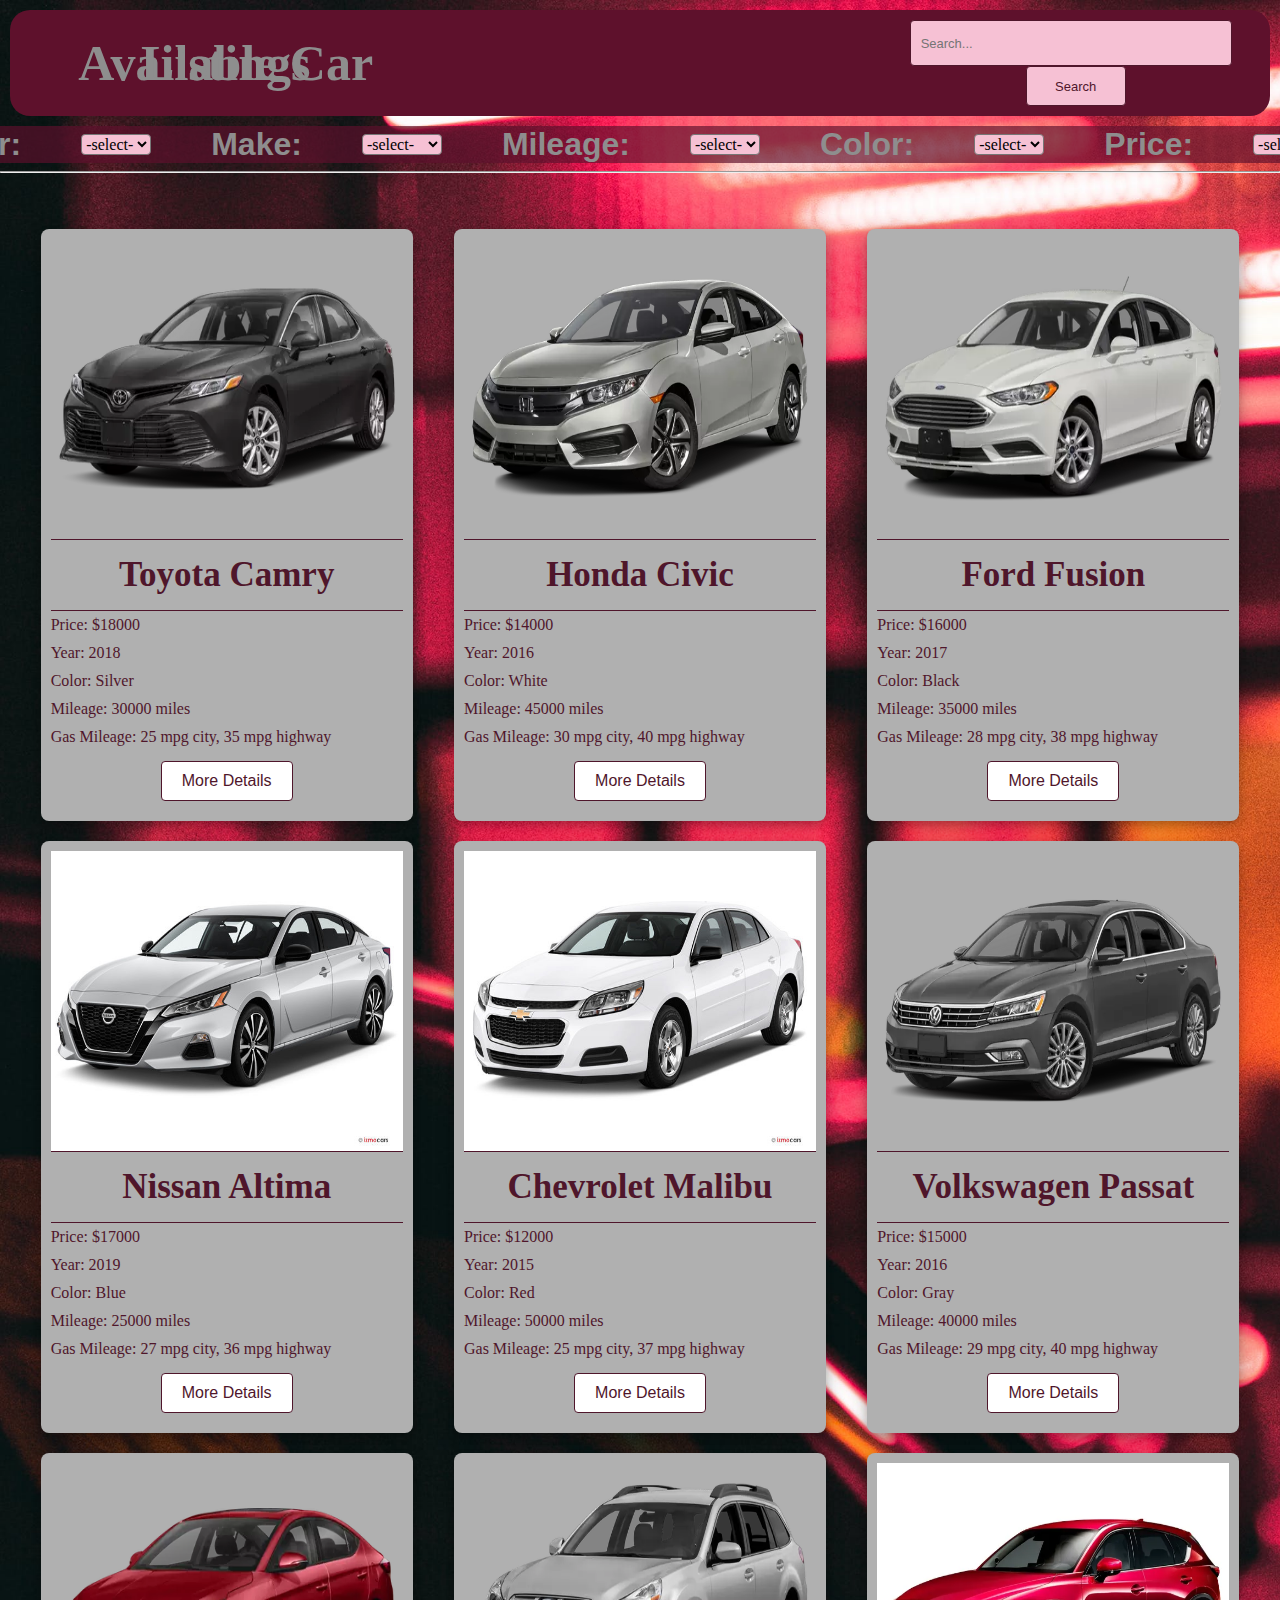
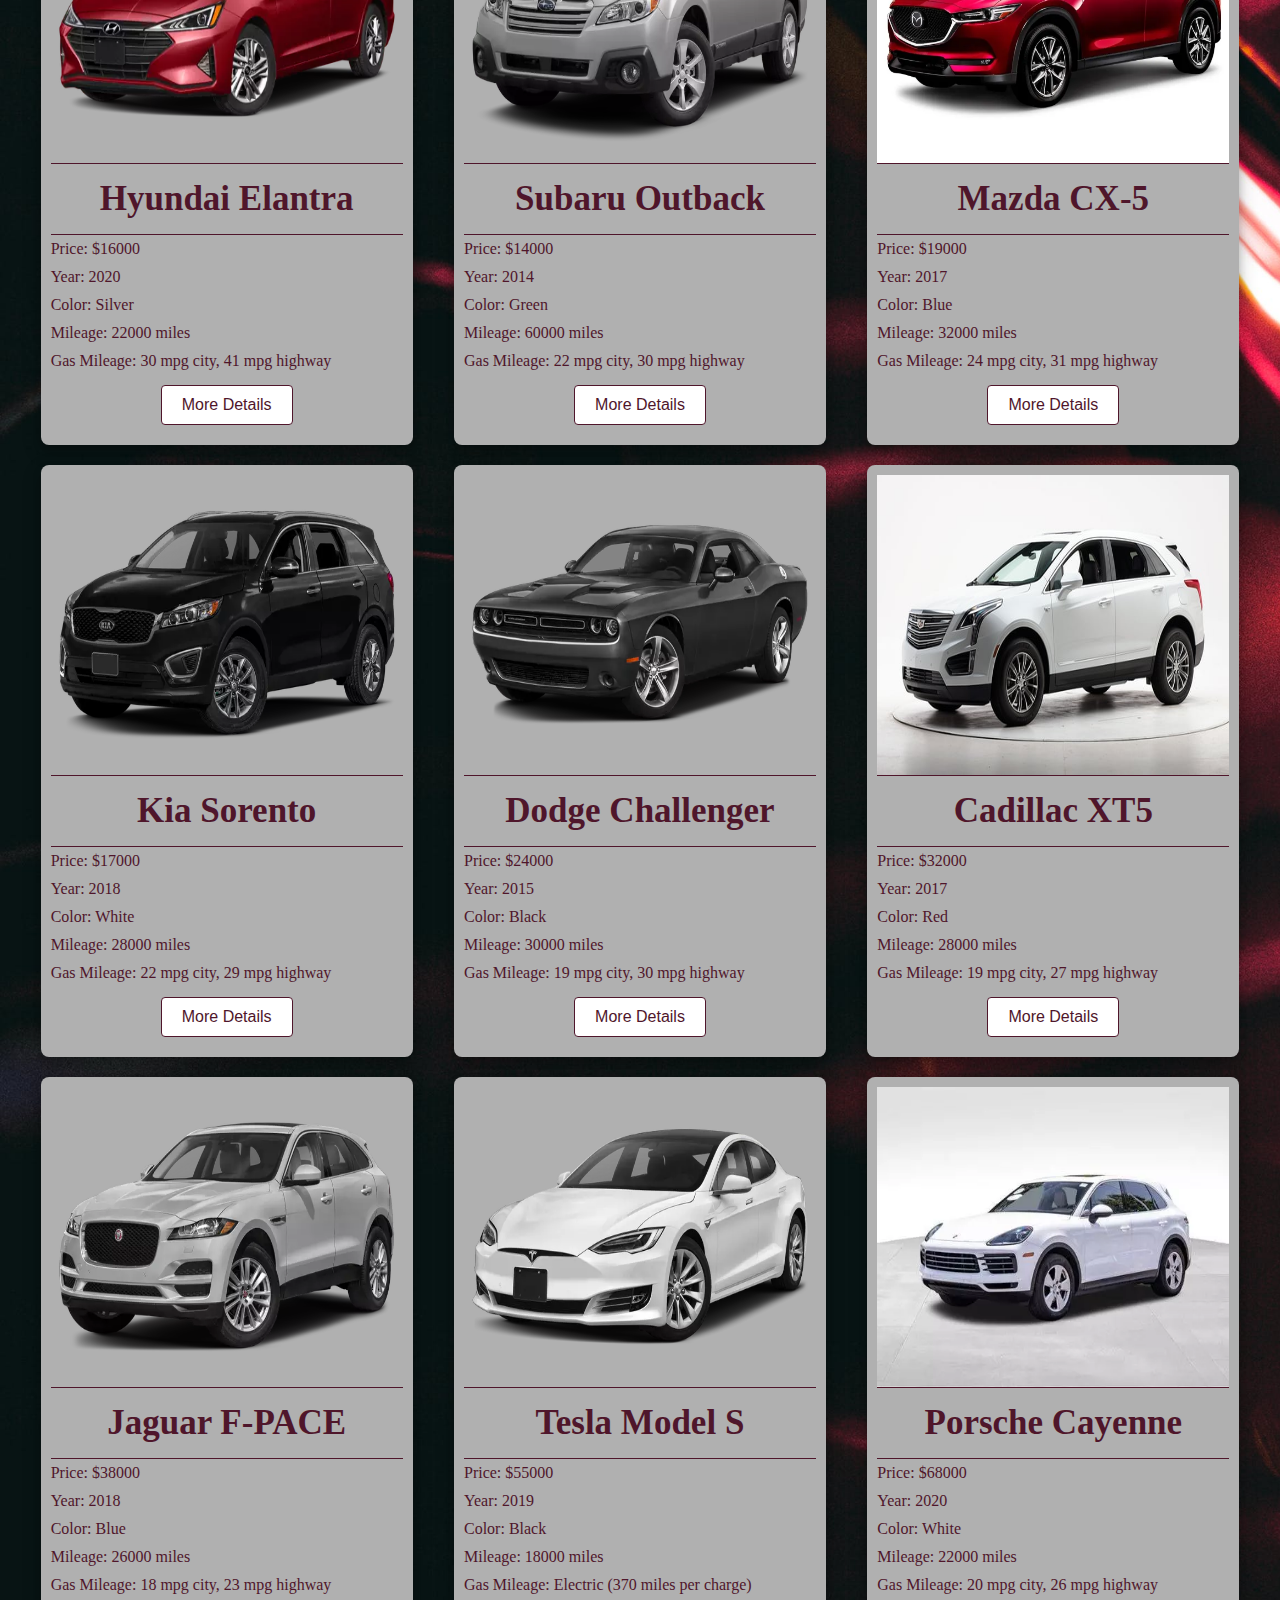
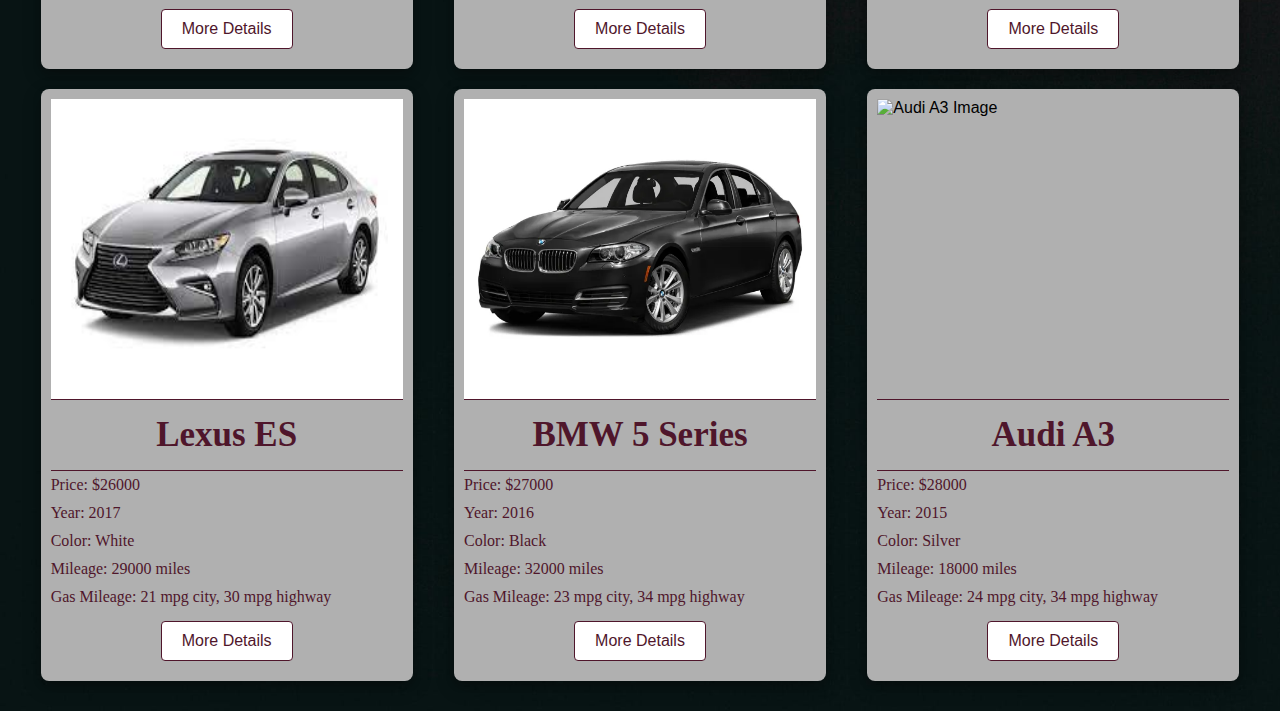
==== commit 184967ad: "kyleUnger_hw4TH_csi3150_fs2023." ====
--- a/index.html
+++ b/index.html
@@ -1,50 +1,132 @@
 <!DOCTYPE html>
-<!--Thiss is my resume-->
 <html lang="en">
 
 <head>
     <meta charset="UTF-8" />
-    <meta name="" viewport" content="" width=device-width, initial-scale="1.0">
-    <title>InClassAssignment2</title>
-    <!--link to favicon-->
-    <link rel="shortcut icon" href="img/bearfav.png" type="image/x-icon">
-
-    <!--link toi style sheet for site-->
-    <link rel="stylesheet" href="css/style.css" />
-
+    <meta name="viewport" content="width=device-width, initial-scale=1.0" />
+    <link rel="stylesheet" href="style.css" />
+    <script type="module" src="./app.js"></script>
+    <title>Used Car Sales</title>
 </head>
 
 <body>
-    <div class="page_container">
-        <div class="header1">
-            Welcome to the Interactive ABC's of CSS Technology Learning Website
+
+    <!--Navbar header and search bar-->
+    <header>
+        <div class="header-container">
+            <h1>Available Car Listings</h1>
         </div>
-        <div class="header2">
-            Clock on the buttons below to reveal and learn the CSS technology features
-            of the corresponding letters
+        <div class="search-container">
+            <input type="text" class="search-bar" id="searchInput" placeholder="Search..." />
+            <button class="search-button" id="searchButton">Search</button>
         </div>
-        <div class="img_container">
-            <div class="img1_box">
-                <img class="img1" src="img/css-letter-a.png" alt="css-letter-a" />
-                <input type="button" class="hide_img1" value="Hide Result" onclick="hideImg1()" />
+
+    </header>
+    <main>
+
+        <!--Filters-->
+        <div class="filter-container">
+            <section class="filters">
+                <label for="yearFilter">Year:</label>
+                <select id="yearFilter">
+                    <option value="-select-">-select-</option>
+                    <option value="2014">2014</option>
+                    <option value="2015">2015</option>
+                    <option value="2016">2016</option>
+                    <option value="2017">2017</option>
+                    <option value="2018">2018</option>
+                    <option value="2019">2019</option>
+                    <option value="2020">2020</option>
+                </select>
+
+                <label for="makeFilter">Make:</label>
+                <select id="makeFilter">
+                    <option value="-select-">-select-</option>
+                    <option value="Toyota">Toyota</option>
+                    <option value="Honda">Honda</option>
+                    <option value="Ford">Ford</option>
+                    <option value="Nissan">Nissan</option>
+                    <option value="Chevrolet">Chevrolet</option>
+                    <option value="Volkswagen">Volkswagen</option>
+                    <option value="Hyundai">Hyundai</option>
+                    <option value="Subaru">Subaru</option>
+                    <option value="Mazda">Mazda</option>
+                    <option value="Kia">Kia</option>
+                    <option value="Dodge">Dodge</option>
+                    <option value="Cadillac">Cadillac</option>
+                    <option value="Jaguar">Jaguar</option>
+                    <option value="Tesla">Tesla</option>
+                    <option value="Dodge">Dodge</option>
+                    <option value="Porsche">Porsche</option>
+                    <option value="Lexus">Lexus</option>
+                    <option value="BMW">BMW</option>
+                    <option value="Audi">Audi</option>
+                </select>
+
+                <label for="mileageFilter">Mileage:</label>
+                <select id="mileageFilter">
+                    <option value="-select-">-select-</option>
+                    <option value="18000">18,000</option>
+                    <option value="22000">22,000</option>
+                    <option value="26000">26,000</option>
+                    <option value="28000">28,000</option>
+                    <option value="29000">29,000</option>
+                    <option value="30000">30,000</option>
+                    <option value="32000">32,000</option>
+                    <option value="35000">35,000</option>
+                    <option value="40000">40,000</option>
+                    <option value="45000">45,000</option>
+                    <option value="50000">50,000</option>
+                    <option value="60000">60,000</option>
+                </select>
+
+                <label for="colorFilter">Color:</label>
+                <select id="colorFilter">
+                    <option value="-select-">-select-</option>
+                    <option value="Silver">Silver</option>
+                    <option value="White">White</option>
+                    <option value="Black">Black</option>
+                    <option value="Blue">Blue</option>
+                    <option value="Red">Red</option>
+                    <option value="Gray">Gray</option>
+                    <option value="Green">Green</option>
+                </select>
+
+                <label for="priceFilter">Price:</label>
+                <select id="priceFilter">
+                    <option value="-select-">-select-</option>
+                    <option value="12000">$12,000</option>
+                    <option value="14000">$14,000</option>
+                    <option value="15000">$15,000</option>
+                    <option value="16000">$16,000</option>
+                    <option value="17000">$17,000</option>
+                    <option value="18000">$18,000</option>
+                    <option value="19000">$19,000</option>
+                    <option value="24000">$24,000</option>
+                    <option value="26000">$26,000</option>
+                    <option value="27000">$27,000</option>
+                    <option value="28000">$27,000</option>
+                    <option value="32000">$32,000</option>
+                    <option value="38000">$38,000</option>
+                    <option value="55000">$55,000</option>
+                    <option value="68000">$68,000</option>
+                </select>
+        </div>
+        </section>
+        <hr>
+        <br />
+        <!-- Empty div for car listings. Javascript will display within these div tags-->
+        <section class="car-listings">
+            <div id="carListings" class="car-grid">
+
             </div>
-            <div class="img2_container">
-                <img class="img2" src="img/css-letter-b.png" alt="css-letter-b" />
-                <input type="button" class="hide_img2" value="Hide Result" onclick="hideImg2()" />
-            </div>
-            <div class="img3_container">
-                <img class="img3" src="img/css-letter-c.png" alt="css-letter-c" />
-                <input type="button" class="hide_img3" value="Hide Result" onclick="hideImg3()" />
-            </div>
-        </div>
-        <div class="button_containter">
-            <input type="button" class="buttonA" value="A" onclick="showImg1()" />
-            <input type="button" class="buttonB" value="B" onclick="showImg2()" />
-            <input type="button" class="buttonC" value="C" onclick="showImg3()" />
-        </div>
-        <!--calling javascript-->
-        <script src="./script.js"></script>
-    </div>
+        </section>
+
+        <div class="container" id="cargrid"></div>
+        <div class="car-grid" id="filteredCarListings"></div>
+    </main>
+    <!--calling the script-->
+    <script src="./app.js"></script>
 </body>
 
 </html>--- a/style.css
+++ b/style.css
@@ -0,0 +1,221 @@
+body {
+    font-family: Arial, sans-serif;
+    margin: 0;
+    padding: 0;
+    display: flex;
+    flex-direction: column;
+    min-height: 100vh;
+    background-color: #b6b9ba;
+    background-image: url("./img/carbackground.png");
+    background-repeat: no-repeat;
+    background-size: cover;
+
+}
+
+header {
+    background-color: #5e112c;
+    border-radius: 20px;
+    color: #8e8e8e;
+    font-weight: bold;
+    font-size: 25px;
+    font-family: Georgia, "Times New Roman", Times, serif;
+    text-align: center;
+    padding: 10px;
+    margin: 10px;
+    line-height: 0px;
+    /* Change line-height for better alignment */
+    flex: 0 0 auto;
+    display: flex;
+    justify-content: center;
+    /*This will align the image and the text on the left */
+    align-items: center;
+    /*Prevent header from growing */
+}
+
+h2 {
+    text-align: center;
+    padding: 15px 0;
+    margin: 0;
+    border-top: 1px solid #4f162b;
+    border-bottom: 1px solid #4f162b;
+    font-family: Georgia, "Times New Roman", Times, serif;
+    color: #4f162b;
+    font-size: 35px;
+}
+
+
+.header-container {
+    display: flex;
+    align-items: center;
+    justify-content: center;
+}
+
+.search-container {
+    padding-left: 450px;
+}
+
+.search-bar {
+    width: 300px;
+    height: 40px;
+}
+
+.search-button {
+    width: 100px;
+    height: 40px;
+}
+
+/*Update the styles for the filters section */
+.filters {
+    padding-left: 50px;
+    /*Allow filters to grow and take up available space */
+    display: flex;
+    justify-content: center;
+    /*Center the selections horizontally */
+    align-items: center;
+    /*Center the selections vertically */
+
+    font-size: 32px;
+    font-weight: bold;
+    color: #8e8e8e;
+    background-color: #5e112cac;
+}
+
+/* Update the styles for filter selects */
+.filters select {
+    margin: 0 60px;
+    /*Add some spacing between selects */
+    background-color: #f6c1d4;
+    color: #000000;
+    border-radius: 4px;
+    font-family: Georgia, "Times New Roman", Times, serif;
+    font-size: 16px;
+    width: 80px;
+}
+
+/*Car lisiting stlying */
+.car-listings {
+    flex: 1;
+    margin-top: 50px;
+    padding: 10px;
+    margin: 10px;
+    /*
+    box-sizing: border-box;
+    background-color: #5e112cac;
+    border-radius: 20px;
+    */
+}
+
+.car-grid {
+    display: flex;
+    flex-wrap: wrap;
+    justify-content: space-around;
+}
+
+.car-card {
+    width: 30%;
+    margin: 10px;
+    background-color: #b0b0b0;
+    border-radius: 8px;
+    box-shadow: 0 4px 8px 0 rgba(0, 0, 0, 0.2), 0 6px 20px 0 rgba(0, 0, 0, 0.19);
+    padding: 10px;
+    box-sizing: border-box;
+    display: flex;
+    flex-direction: column;
+    justify-content: space-between;
+    position: relative;
+}
+
+.car-card img {
+    max-width: 100%;
+    height: 300px;
+}
+
+
+.car-card p {
+    text-align: left;
+    margin: 5px 0;
+    color: #4f162b;
+    font-family: Georgia, "Times New Roman", Times, serif;
+}
+
+.button-container {
+    display: flex;
+    justify-content: center;
+    margin: 10px 0;
+}
+
+.button-container button {
+    background-color: #ffffff;
+    color: #4f162b;
+    font-size: 16px;
+    border: 1px solid #4f162b;
+    padding: 10px 20px;
+    border-radius: 4px;
+    cursor: pointer;
+}
+
+.filtered-card {
+    width: 30%;
+    margin: 10px;
+    background-color: #fac3d767;
+    border-radius: 8px;
+    box-shadow: 0 4px 8px 0 rgba(0, 0, 0, 0.2), 0 6px 20px 0 rgba(0, 0, 0, 0.19);
+    padding: 10px;
+    box-sizing: border-box;
+    display: flex;
+    flex-direction: column;
+    justify-content: space-between;
+    position: relative;
+
+    border: 1px solid #4f162b;
+    border-radius: 8px;
+
+}
+
+.filtered-card img {
+    max-width: 100%;
+    height: 300px;
+}
+
+/* Update the button styles for the filtered cards */
+.filtered-card .button-container button {
+    background-color: #f6c1d4;
+    color: #4f162b;
+    font-size: 16px;
+    border: 1px solid #4f162b;
+    padding: 10px 20px;
+    border-radius: 4px;
+    cursor: pointer;
+}
+
+Style for the search container .search-container {
+    display: flex;
+    flex-direction: row;
+    margin-left: 20px;
+}
+
+/*styling for search bar input and button */
+#searchInput {
+    padding: 2px 10px;
+    border: 1px solid #4f162b;
+    border-radius: 4px;
+    font-size: 13px;
+    background-color: #f6c1d4;
+    color: #4f162b;
+}
+
+#searchButton {
+    background-color: #f6c1d4;
+    color: #4f162b;
+    font-size: 13px;
+    border: 1px solid #4f162b;
+    border-radius: 4px;
+    padding: 2px 10px;
+    cursor: pointer;
+    margin-left: 10px;
+}
+
+#searchButton:hover {
+    background-color: #e09ab4;
+    color: #ebd1d1;
+}